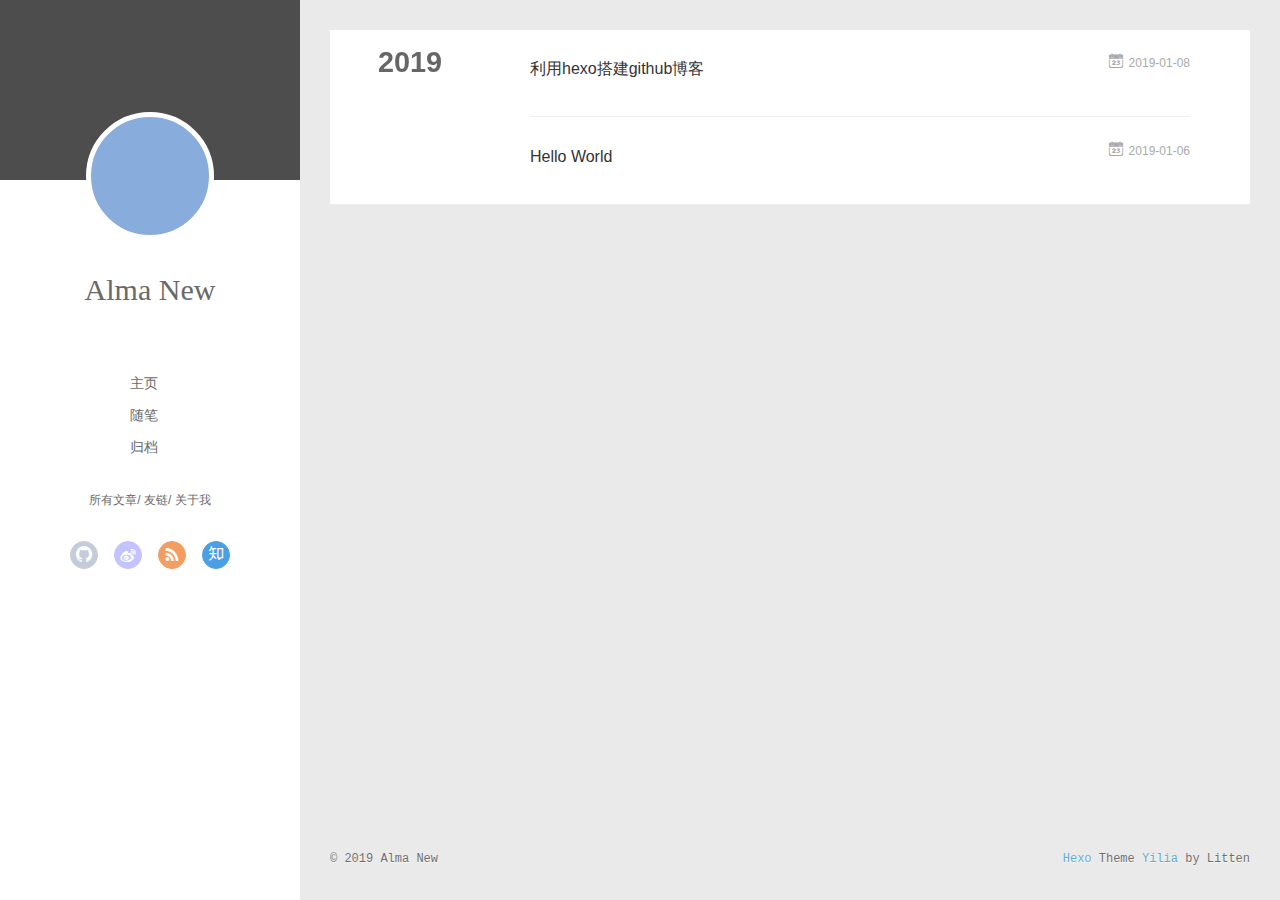
==== archives/index.html @ c6dcb694 "Site updated: 2019-01-09 20:15:47" ====
<!DOCTYPE html>
<html>
<head><meta name="generator" content="Hexo 3.8.0">
  <meta charset="utf-8">
  
  <meta name="renderer" content="webkit">
  <meta http-equiv="X-UA-Compatible" content="IE=edge">
  <link rel="dns-prefetch" href="http://yoursite.com">
  <title>Archives | alma����</title>
  <meta name="viewport" content="width=device-width, initial-scale=1, maximum-scale=1">
  <meta property="og:type" content="website">
<meta property="og:title" content="alma����">
<meta property="og:url" content="http://yoursite.com/archives/index.html">
<meta property="og:site_name" content="alma����">
<meta property="og:locale" content="default">
<meta name="twitter:card" content="summary">
<meta name="twitter:title" content="alma����">
  
    <link rel="alternative" href="/atom.xml" title="alma����" type="application/atom+xml">
  
  
    <link rel="icon" href="/favicon.png">
  
  <link rel="stylesheet" type="text/css" href="/./main.0cf68a.css">
  <style type="text/css">
  
    #container.show {
      background: linear-gradient(200deg,#a0cfe4,#e8c37e);
    }
  </style>
  

  

</head>
</html>
<body>
  <div id="container" q-class="show:isCtnShow">
    <canvas id="anm-canvas" class="anm-canvas"></canvas>
    <div class="left-col" q-class="show:isShow">
      
<div class="overlay" style="background: #4d4d4d"></div>
<div class="intrude-less">
	<header id="header" class="inner">
		<a href="/" class="profilepic">
			<img src="" class="js-avatar">
		</a>
		<hgroup>
		  <h1 class="header-author"><a href="/">Alma New</a></h1>
		</hgroup>
		

		<nav class="header-menu">
			<ul>
			
				<li><a href="/">主页</a></li>
	        
				<li><a href="/tags/随笔/">随笔</a></li>
	        
				<li><a href="/archives/index.html">归档</a></li>
	        
			</ul>
		</nav>
		<nav class="header-smart-menu">
    		
    			
    			<a q-on="click: openSlider(e, 'innerArchive')" href="javascript:void(0)">所有文章</a>
    			
            
    			
    			<a q-on="click: openSlider(e, 'friends')" href="javascript:void(0)">友链</a>
    			
            
    			
    			<a q-on="click: openSlider(e, 'aboutme')" href="javascript:void(0)">关于我</a>
    			
            
		</nav>
		<nav class="header-nav">
			<div class="social">
				
					<a class="github" target="_blank" href="#" title="github"><i class="icon-github"></i></a>
		        
					<a class="weibo" target="_blank" href="#" title="weibo"><i class="icon-weibo"></i></a>
		        
					<a class="rss" target="_blank" href="#" title="rss"><i class="icon-rss"></i></a>
		        
					<a class="zhihu" target="_blank" href="#" title="zhihu"><i class="icon-zhihu"></i></a>
		        
			</div>
		</nav>
	</header>		
</div>

    </div>
    <div class="mid-col" q-class="show:isShow,hide:isShow|isFalse">
      
<nav id="mobile-nav">
  	<div class="overlay js-overlay" style="background: #4d4d4d"></div>
	<div class="btnctn js-mobile-btnctn">
  		<div class="slider-trigger list" q-on="click: openSlider(e)"><i class="icon icon-sort"></i></div>
	</div>
	<div class="intrude-less">
		<header id="header" class="inner">
			<div class="profilepic">
				<img src="" class="js-avatar">
			</div>
			<hgroup>
			  <h1 class="header-author js-header-author">Alma New</h1>
			</hgroup>
			
			
			
				
			
				
			
				
			
			
			
			<nav class="header-nav">
				<div class="social">
					
						<a class="github" target="_blank" href="#" title="github"><i class="icon-github"></i></a>
			        
						<a class="weibo" target="_blank" href="#" title="weibo"><i class="icon-weibo"></i></a>
			        
						<a class="rss" target="_blank" href="#" title="rss"><i class="icon-rss"></i></a>
			        
						<a class="zhihu" target="_blank" href="#" title="zhihu"><i class="icon-zhihu"></i></a>
			        
				</div>
			</nav>

			<nav class="header-menu js-header-menu">
				<ul style="width: 70%">
				
				
					<li style="width: 33.333333333333336%"><a href="/">主页</a></li>
		        
					<li style="width: 33.333333333333336%"><a href="/tags/随笔/">随笔</a></li>
		        
					<li style="width: 33.333333333333336%"><a href="/archives/index.html">归档</a></li>
		        
				</ul>
			</nav>
		</header>				
	</div>
	<div class="mobile-mask" style="display:none" q-show="isShow"></div>
</nav>

      <div id="wrapper" class="body-wrap">
        <div class="menu-l">
          <div class="canvas-wrap">
            <canvas data-colors="#eaeaea" data-sectionHeight="100" data-contentId="js-content" id="myCanvas1" class="anm-canvas"></canvas>
          </div>
          <div id="js-content" class="content-ll">
            
  
  
    
    
      
      
      <section class="archives-wrap">
        <div class="archive-year-wrap">
          <a href="/archives/2019" class="archive-year">2019</a>
        </div>
        <div class="archives">
    
    <article class="archive-article archive-type-post">
  <div class="archive-article-inner">
    <header class="archive-article-header">
      	<div class="article-meta">
	      	<a href="/2019/01/08/利用hexo搭建github博客/" class="archive-article-date">
  	<time datetime="2019-01-08T13:13:15.825Z" itemprop="datePublished"><i class="icon-calendar icon"></i>2019-01-08</time>
</a>
        </div>
    	 
  
    <h1 itemprop="name">
      <a class="archive-article-title" href="/2019/01/08/利用hexo搭建github博客/">利用hexo搭建github博客</a>
    </h1>
  

        <div class="article-info info-on-right">
          
          

        </div>
        <div class="clearfix"></div>
    </header>
  </div>
</article>
  
    
    
    <article class="archive-article archive-type-post">
  <div class="archive-article-inner">
    <header class="archive-article-header">
      	<div class="article-meta">
	      	<a href="/2019/01/06/hello-world/" class="archive-article-date">
  	<time datetime="2019-01-05T18:03:07.087Z" itemprop="datePublished"><i class="icon-calendar icon"></i>2019-01-06</time>
</a>
        </div>
    	 
  
    <h1 itemprop="name">
      <a class="archive-article-title" href="/2019/01/06/hello-world/">Hello World</a>
    </h1>
  

        <div class="article-info info-on-right">
          
          

        </div>
        <div class="clearfix"></div>
    </header>
  </div>
</article>
  
  
    </div></section>
  

    


          </div>
        </div>
      </div>
      <footer id="footer">
  <div class="outer">
    <div id="footer-info">
    	<div class="footer-left">
    		&copy; 2019 Alma New
    	</div>
      	<div class="footer-right">
      		<a href="http://hexo.io/" target="_blank">Hexo</a>  Theme <a href="https://github.com/litten/hexo-theme-yilia" target="_blank">Yilia</a> by Litten
      	</div>
    </div>
  </div>
</footer>
    </div>
    <script>
	var yiliaConfig = {
		mathjax: false,
		isHome: false,
		isPost: false,
		isArchive: true,
		isTag: false,
		isCategory: false,
		open_in_new: false,
		toc_hide_index: true,
		root: "/",
		innerArchive: true,
		showTags: false
	}
</script>

<script>!function(t){function n(e){if(r[e])return r[e].exports;var i=r[e]={exports:{},id:e,loaded:!1};return t[e].call(i.exports,i,i.exports,n),i.loaded=!0,i.exports}var r={};n.m=t,n.c=r,n.p="./",n(0)}([function(t,n,r){r(195),t.exports=r(191)},function(t,n,r){var e=r(3),i=r(52),o=r(27),u=r(28),c=r(53),f="prototype",a=function(t,n,r){var s,l,h,v,p=t&a.F,d=t&a.G,y=t&a.S,g=t&a.P,b=t&a.B,m=d?e:y?e[n]||(e[n]={}):(e[n]||{})[f],x=d?i:i[n]||(i[n]={}),w=x[f]||(x[f]={});d&&(r=n);for(s in r)l=!p&&m&&void 0!==m[s],h=(l?m:r)[s],v=b&&l?c(h,e):g&&"function"==typeof h?c(Function.call,h):h,m&&u(m,s,h,t&a.U),x[s]!=h&&o(x,s,v),g&&w[s]!=h&&(w[s]=h)};e.core=i,a.F=1,a.G=2,a.S=4,a.P=8,a.B=16,a.W=32,a.U=64,a.R=128,t.exports=a},function(t,n,r){var e=r(6);t.exports=function(t){if(!e(t))throw TypeError(t+" is not an object!");return t}},function(t,n){var r=t.exports="undefined"!=typeof window&&window.Math==Math?window:"undefined"!=typeof self&&self.Math==Math?self:Function("return this")();"number"==typeof __g&&(__g=r)},function(t,n){t.exports=function(t){try{return!!t()}catch(t){return!0}}},function(t,n){var r=t.exports="undefined"!=typeof window&&window.Math==Math?window:"undefined"!=typeof self&&self.Math==Math?self:Function("return this")();"number"==typeof __g&&(__g=r)},function(t,n){t.exports=function(t){return"object"==typeof t?null!==t:"function"==typeof t}},function(t,n,r){var e=r(126)("wks"),i=r(76),o=r(3).Symbol,u="function"==typeof o;(t.exports=function(t){return e[t]||(e[t]=u&&o[t]||(u?o:i)("Symbol."+t))}).store=e},function(t,n){var r={}.hasOwnProperty;t.exports=function(t,n){return r.call(t,n)}},function(t,n,r){var e=r(94),i=r(33);t.exports=function(t){return e(i(t))}},function(t,n,r){t.exports=!r(4)(function(){return 7!=Object.defineProperty({},"a",{get:function(){return 7}}).a})},function(t,n,r){var e=r(2),i=r(167),o=r(50),u=Object.defineProperty;n.f=r(10)?Object.defineProperty:function(t,n,r){if(e(t),n=o(n,!0),e(r),i)try{return u(t,n,r)}catch(t){}if("get"in r||"set"in r)throw TypeError("Accessors not supported!");return"value"in r&&(t[n]=r.value),t}},function(t,n,r){t.exports=!r(18)(function(){return 7!=Object.defineProperty({},"a",{get:function(){return 7}}).a})},function(t,n,r){var e=r(14),i=r(22);t.exports=r(12)?function(t,n,r){return e.f(t,n,i(1,r))}:function(t,n,r){return t[n]=r,t}},function(t,n,r){var e=r(20),i=r(58),o=r(42),u=Object.defineProperty;n.f=r(12)?Object.defineProperty:function(t,n,r){if(e(t),n=o(n,!0),e(r),i)try{return u(t,n,r)}catch(t){}if("get"in r||"set"in r)throw TypeError("Accessors not supported!");return"value"in r&&(t[n]=r.value),t}},function(t,n,r){var e=r(40)("wks"),i=r(23),o=r(5).Symbol,u="function"==typeof o;(t.exports=function(t){return e[t]||(e[t]=u&&o[t]||(u?o:i)("Symbol."+t))}).store=e},function(t,n,r){var e=r(67),i=Math.min;t.exports=function(t){return t>0?i(e(t),9007199254740991):0}},function(t,n,r){var e=r(46);t.exports=function(t){return Object(e(t))}},function(t,n){t.exports=function(t){try{return!!t()}catch(t){return!0}}},function(t,n,r){var e=r(63),i=r(34);t.exports=Object.keys||function(t){return e(t,i)}},function(t,n,r){var e=r(21);t.exports=function(t){if(!e(t))throw TypeError(t+" is not an object!");return t}},function(t,n){t.exports=function(t){return"object"==typeof t?null!==t:"function"==typeof t}},function(t,n){t.exports=function(t,n){return{enumerable:!(1&t),configurable:!(2&t),writable:!(4&t),value:n}}},function(t,n){var r=0,e=Math.random();t.exports=function(t){return"Symbol(".concat(void 0===t?"":t,")_",(++r+e).toString(36))}},function(t,n){var r={}.hasOwnProperty;t.exports=function(t,n){return r.call(t,n)}},function(t,n){var r=t.exports={version:"2.4.0"};"number"==typeof __e&&(__e=r)},function(t,n){t.exports=function(t){if("function"!=typeof t)throw TypeError(t+" is not a function!");return t}},function(t,n,r){var e=r(11),i=r(66);t.exports=r(10)?function(t,n,r){return e.f(t,n,i(1,r))}:function(t,n,r){return t[n]=r,t}},function(t,n,r){var e=r(3),i=r(27),o=r(24),u=r(76)("src"),c="toString",f=Function[c],a=(""+f).split(c);r(52).inspectSource=function(t){return f.call(t)},(t.exports=function(t,n,r,c){var f="function"==typeof r;f&&(o(r,"name")||i(r,"name",n)),t[n]!==r&&(f&&(o(r,u)||i(r,u,t[n]?""+t[n]:a.join(String(n)))),t===e?t[n]=r:c?t[n]?t[n]=r:i(t,n,r):(delete t[n],i(t,n,r)))})(Function.prototype,c,function(){return"function"==typeof this&&this[u]||f.call(this)})},function(t,n,r){var e=r(1),i=r(4),o=r(46),u=function(t,n,r,e){var i=String(o(t)),u="<"+n;return""!==r&&(u+=" "+r+'="'+String(e).replace(/"/g,"&quot;")+'"'),u+">"+i+"</"+n+">"};t.exports=function(t,n){var r={};r[t]=n(u),e(e.P+e.F*i(function(){var n=""[t]('"');return n!==n.toLowerCase()||n.split('"').length>3}),"String",r)}},function(t,n,r){var e=r(115),i=r(46);t.exports=function(t){return e(i(t))}},function(t,n,r){var e=r(116),i=r(66),o=r(30),u=r(50),c=r(24),f=r(167),a=Object.getOwnPropertyDescriptor;n.f=r(10)?a:function(t,n){if(t=o(t),n=u(n,!0),f)try{return a(t,n)}catch(t){}if(c(t,n))return i(!e.f.call(t,n),t[n])}},function(t,n,r){var e=r(24),i=r(17),o=r(145)("IE_PROTO"),u=Object.prototype;t.exports=Object.getPrototypeOf||function(t){return t=i(t),e(t,o)?t[o]:"function"==typeof t.constructor&&t instanceof t.constructor?t.constructor.prototype:t instanceof Object?u:null}},function(t,n){t.exports=function(t){if(void 0==t)throw TypeError("Can't call method on  "+t);return t}},function(t,n){t.exports="constructor,hasOwnProperty,isPrototypeOf,propertyIsEnumerable,toLocaleString,toString,valueOf".split(",")},function(t,n){t.exports={}},function(t,n){t.exports=!0},function(t,n){n.f={}.propertyIsEnumerable},function(t,n,r){var e=r(14).f,i=r(8),o=r(15)("toStringTag");t.exports=function(t,n,r){t&&!i(t=r?t:t.prototype,o)&&e(t,o,{configurable:!0,value:n})}},function(t,n,r){var e=r(40)("keys"),i=r(23);t.exports=function(t){return e[t]||(e[t]=i(t))}},function(t,n,r){var e=r(5),i="__core-js_shared__",o=e[i]||(e[i]={});t.exports=function(t){return o[t]||(o[t]={})}},function(t,n){var r=Math.ceil,e=Math.floor;t.exports=function(t){return isNaN(t=+t)?0:(t>0?e:r)(t)}},function(t,n,r){var e=r(21);t.exports=function(t,n){if(!e(t))return t;var r,i;if(n&&"function"==typeof(r=t.toString)&&!e(i=r.call(t)))return i;if("function"==typeof(r=t.valueOf)&&!e(i=r.call(t)))return i;if(!n&&"function"==typeof(r=t.toString)&&!e(i=r.call(t)))return i;throw TypeError("Can't convert object to primitive value")}},function(t,n,r){var e=r(5),i=r(25),o=r(36),u=r(44),c=r(14).f;t.exports=function(t){var n=i.Symbol||(i.Symbol=o?{}:e.Symbol||{});"_"==t.charAt(0)||t in n||c(n,t,{value:u.f(t)})}},function(t,n,r){n.f=r(15)},function(t,n){var r={}.toString;t.exports=function(t){return r.call(t).slice(8,-1)}},function(t,n){t.exports=function(t){if(void 0==t)throw TypeError("Can't call method on  "+t);return t}},function(t,n,r){var e=r(4);t.exports=function(t,n){return!!t&&e(function(){n?t.call(null,function(){},1):t.call(null)})}},function(t,n,r){var e=r(53),i=r(115),o=r(17),u=r(16),c=r(203);t.exports=function(t,n){var r=1==t,f=2==t,a=3==t,s=4==t,l=6==t,h=5==t||l,v=n||c;return function(n,c,p){for(var d,y,g=o(n),b=i(g),m=e(c,p,3),x=u(b.length),w=0,S=r?v(n,x):f?v(n,0):void 0;x>w;w++)if((h||w in b)&&(d=b[w],y=m(d,w,g),t))if(r)S[w]=y;else if(y)switch(t){case 3:return!0;case 5:return d;case 6:return w;case 2:S.push(d)}else if(s)return!1;return l?-1:a||s?s:S}}},function(t,n,r){var e=r(1),i=r(52),o=r(4);t.exports=function(t,n){var r=(i.Object||{})[t]||Object[t],u={};u[t]=n(r),e(e.S+e.F*o(function(){r(1)}),"Object",u)}},function(t,n,r){var e=r(6);t.exports=function(t,n){if(!e(t))return t;var r,i;if(n&&"function"==typeof(r=t.toString)&&!e(i=r.call(t)))return i;if("function"==typeof(r=t.valueOf)&&!e(i=r.call(t)))return i;if(!n&&"function"==typeof(r=t.toString)&&!e(i=r.call(t)))return i;throw TypeError("Can't convert object to primitive value")}},function(t,n,r){var e=r(5),i=r(25),o=r(91),u=r(13),c="prototype",f=function(t,n,r){var a,s,l,h=t&f.F,v=t&f.G,p=t&f.S,d=t&f.P,y=t&f.B,g=t&f.W,b=v?i:i[n]||(i[n]={}),m=b[c],x=v?e:p?e[n]:(e[n]||{})[c];v&&(r=n);for(a in r)(s=!h&&x&&void 0!==x[a])&&a in b||(l=s?x[a]:r[a],b[a]=v&&"function"!=typeof x[a]?r[a]:y&&s?o(l,e):g&&x[a]==l?function(t){var n=function(n,r,e){if(this instanceof t){switch(arguments.length){case 0:return new t;case 1:return new t(n);case 2:return new t(n,r)}return new t(n,r,e)}return t.apply(this,arguments)};return n[c]=t[c],n}(l):d&&"function"==typeof l?o(Function.call,l):l,d&&((b.virtual||(b.virtual={}))[a]=l,t&f.R&&m&&!m[a]&&u(m,a,l)))};f.F=1,f.G=2,f.S=4,f.P=8,f.B=16,f.W=32,f.U=64,f.R=128,t.exports=f},function(t,n){var r=t.exports={version:"2.4.0"};"number"==typeof __e&&(__e=r)},function(t,n,r){var e=r(26);t.exports=function(t,n,r){if(e(t),void 0===n)return t;switch(r){case 1:return function(r){return t.call(n,r)};case 2:return function(r,e){return t.call(n,r,e)};case 3:return function(r,e,i){return t.call(n,r,e,i)}}return function(){return t.apply(n,arguments)}}},function(t,n,r){var e=r(183),i=r(1),o=r(126)("metadata"),u=o.store||(o.store=new(r(186))),c=function(t,n,r){var i=u.get(t);if(!i){if(!r)return;u.set(t,i=new e)}var o=i.get(n);if(!o){if(!r)return;i.set(n,o=new e)}return o},f=function(t,n,r){var e=c(n,r,!1);return void 0!==e&&e.has(t)},a=function(t,n,r){var e=c(n,r,!1);return void 0===e?void 0:e.get(t)},s=function(t,n,r,e){c(r,e,!0).set(t,n)},l=function(t,n){var r=c(t,n,!1),e=[];return r&&r.forEach(function(t,n){e.push(n)}),e},h=function(t){return void 0===t||"symbol"==typeof t?t:String(t)},v=function(t){i(i.S,"Reflect",t)};t.exports={store:u,map:c,has:f,get:a,set:s,keys:l,key:h,exp:v}},function(t,n,r){"use strict";if(r(10)){var e=r(69),i=r(3),o=r(4),u=r(1),c=r(127),f=r(152),a=r(53),s=r(68),l=r(66),h=r(27),v=r(73),p=r(67),d=r(16),y=r(75),g=r(50),b=r(24),m=r(180),x=r(114),w=r(6),S=r(17),_=r(137),O=r(70),E=r(32),P=r(71).f,j=r(154),F=r(76),M=r(7),A=r(48),N=r(117),T=r(146),I=r(155),k=r(80),L=r(123),R=r(74),C=r(130),D=r(160),U=r(11),W=r(31),G=U.f,B=W.f,V=i.RangeError,z=i.TypeError,q=i.Uint8Array,K="ArrayBuffer",J="Shared"+K,Y="BYTES_PER_ELEMENT",H="prototype",$=Array[H],X=f.ArrayBuffer,Q=f.DataView,Z=A(0),tt=A(2),nt=A(3),rt=A(4),et=A(5),it=A(6),ot=N(!0),ut=N(!1),ct=I.values,ft=I.keys,at=I.entries,st=$.lastIndexOf,lt=$.reduce,ht=$.reduceRight,vt=$.join,pt=$.sort,dt=$.slice,yt=$.toString,gt=$.toLocaleString,bt=M("iterator"),mt=M("toStringTag"),xt=F("typed_constructor"),wt=F("def_constructor"),St=c.CONSTR,_t=c.TYPED,Ot=c.VIEW,Et="Wrong length!",Pt=A(1,function(t,n){return Tt(T(t,t[wt]),n)}),jt=o(function(){return 1===new q(new Uint16Array([1]).buffer)[0]}),Ft=!!q&&!!q[H].set&&o(function(){new q(1).set({})}),Mt=function(t,n){if(void 0===t)throw z(Et);var r=+t,e=d(t);if(n&&!m(r,e))throw V(Et);return e},At=function(t,n){var r=p(t);if(r<0||r%n)throw V("Wrong offset!");return r},Nt=function(t){if(w(t)&&_t in t)return t;throw z(t+" is not a typed array!")},Tt=function(t,n){if(!(w(t)&&xt in t))throw z("It is not a typed array constructor!");return new t(n)},It=function(t,n){return kt(T(t,t[wt]),n)},kt=function(t,n){for(var r=0,e=n.length,i=Tt(t,e);e>r;)i[r]=n[r++];return i},Lt=function(t,n,r){G(t,n,{get:function(){return this._d[r]}})},Rt=function(t){var n,r,e,i,o,u,c=S(t),f=arguments.length,s=f>1?arguments[1]:void 0,l=void 0!==s,h=j(c);if(void 0!=h&&!_(h)){for(u=h.call(c),e=[],n=0;!(o=u.next()).done;n++)e.push(o.value);c=e}for(l&&f>2&&(s=a(s,arguments[2],2)),n=0,r=d(c.length),i=Tt(this,r);r>n;n++)i[n]=l?s(c[n],n):c[n];return i},Ct=function(){for(var t=0,n=arguments.length,r=Tt(this,n);n>t;)r[t]=arguments[t++];return r},Dt=!!q&&o(function(){gt.call(new q(1))}),Ut=function(){return gt.apply(Dt?dt.call(Nt(this)):Nt(this),arguments)},Wt={copyWithin:function(t,n){return D.call(Nt(this),t,n,arguments.length>2?arguments[2]:void 0)},every:function(t){return rt(Nt(this),t,arguments.length>1?arguments[1]:void 0)},fill:function(t){return C.apply(Nt(this),arguments)},filter:function(t){return It(this,tt(Nt(this),t,arguments.length>1?arguments[1]:void 0))},find:function(t){return et(Nt(this),t,arguments.length>1?arguments[1]:void 0)},findIndex:function(t){return it(Nt(this),t,arguments.length>1?arguments[1]:void 0)},forEach:function(t){Z(Nt(this),t,arguments.length>1?arguments[1]:void 0)},indexOf:function(t){return ut(Nt(this),t,arguments.length>1?arguments[1]:void 0)},includes:function(t){return ot(Nt(this),t,arguments.length>1?arguments[1]:void 0)},join:function(t){return vt.apply(Nt(this),arguments)},lastIndexOf:function(t){return st.apply(Nt(this),arguments)},map:function(t){return Pt(Nt(this),t,arguments.length>1?arguments[1]:void 0)},reduce:function(t){return lt.apply(Nt(this),arguments)},reduceRight:function(t){return ht.apply(Nt(this),arguments)},reverse:function(){for(var t,n=this,r=Nt(n).length,e=Math.floor(r/2),i=0;i<e;)t=n[i],n[i++]=n[--r],n[r]=t;return n},some:function(t){return nt(Nt(this),t,arguments.length>1?arguments[1]:void 0)},sort:function(t){return pt.call(Nt(this),t)},subarray:function(t,n){var r=Nt(this),e=r.length,i=y(t,e);return new(T(r,r[wt]))(r.buffer,r.byteOffset+i*r.BYTES_PER_ELEMENT,d((void 0===n?e:y(n,e))-i))}},Gt=function(t,n){return It(this,dt.call(Nt(this),t,n))},Bt=function(t){Nt(this);var n=At(arguments[1],1),r=this.length,e=S(t),i=d(e.length),o=0;if(i+n>r)throw V(Et);for(;o<i;)this[n+o]=e[o++]},Vt={entries:function(){return at.call(Nt(this))},keys:function(){return ft.call(Nt(this))},values:function(){return ct.call(Nt(this))}},zt=function(t,n){return w(t)&&t[_t]&&"symbol"!=typeof n&&n in t&&String(+n)==String(n)},qt=function(t,n){return zt(t,n=g(n,!0))?l(2,t[n]):B(t,n)},Kt=function(t,n,r){return!(zt(t,n=g(n,!0))&&w(r)&&b(r,"value"))||b(r,"get")||b(r,"set")||r.configurable||b(r,"writable")&&!r.writable||b(r,"enumerable")&&!r.enumerable?G(t,n,r):(t[n]=r.value,t)};St||(W.f=qt,U.f=Kt),u(u.S+u.F*!St,"Object",{getOwnPropertyDescriptor:qt,defineProperty:Kt}),o(function(){yt.call({})})&&(yt=gt=function(){return vt.call(this)});var Jt=v({},Wt);v(Jt,Vt),h(Jt,bt,Vt.values),v(Jt,{slice:Gt,set:Bt,constructor:function(){},toString:yt,toLocaleString:Ut}),Lt(Jt,"buffer","b"),Lt(Jt,"byteOffset","o"),Lt(Jt,"byteLength","l"),Lt(Jt,"length","e"),G(Jt,mt,{get:function(){return this[_t]}}),t.exports=function(t,n,r,f){f=!!f;var a=t+(f?"Clamped":"")+"Array",l="Uint8Array"!=a,v="get"+t,p="set"+t,y=i[a],g=y||{},b=y&&E(y),m=!y||!c.ABV,S={},_=y&&y[H],j=function(t,r){var e=t._d;return e.v[v](r*n+e.o,jt)},F=function(t,r,e){var i=t._d;f&&(e=(e=Math.round(e))<0?0:e>255?255:255&e),i.v[p](r*n+i.o,e,jt)},M=function(t,n){G(t,n,{get:function(){return j(this,n)},set:function(t){return F(this,n,t)},enumerable:!0})};m?(y=r(function(t,r,e,i){s(t,y,a,"_d");var o,u,c,f,l=0,v=0;if(w(r)){if(!(r instanceof X||(f=x(r))==K||f==J))return _t in r?kt(y,r):Rt.call(y,r);o=r,v=At(e,n);var p=r.byteLength;if(void 0===i){if(p%n)throw V(Et);if((u=p-v)<0)throw V(Et)}else if((u=d(i)*n)+v>p)throw V(Et);c=u/n}else c=Mt(r,!0),u=c*n,o=new X(u);for(h(t,"_d",{b:o,o:v,l:u,e:c,v:new Q(o)});l<c;)M(t,l++)}),_=y[H]=O(Jt),h(_,"constructor",y)):L(function(t){new y(null),new y(t)},!0)||(y=r(function(t,r,e,i){s(t,y,a);var o;return w(r)?r instanceof X||(o=x(r))==K||o==J?void 0!==i?new g(r,At(e,n),i):void 0!==e?new g(r,At(e,n)):new g(r):_t in r?kt(y,r):Rt.call(y,r):new g(Mt(r,l))}),Z(b!==Function.prototype?P(g).concat(P(b)):P(g),function(t){t in y||h(y,t,g[t])}),y[H]=_,e||(_.constructor=y));var A=_[bt],N=!!A&&("values"==A.name||void 0==A.name),T=Vt.values;h(y,xt,!0),h(_,_t,a),h(_,Ot,!0),h(_,wt,y),(f?new y(1)[mt]==a:mt in _)||G(_,mt,{get:function(){return a}}),S[a]=y,u(u.G+u.W+u.F*(y!=g),S),u(u.S,a,{BYTES_PER_ELEMENT:n,from:Rt,of:Ct}),Y in _||h(_,Y,n),u(u.P,a,Wt),R(a),u(u.P+u.F*Ft,a,{set:Bt}),u(u.P+u.F*!N,a,Vt),u(u.P+u.F*(_.toString!=yt),a,{toString:yt}),u(u.P+u.F*o(function(){new y(1).slice()}),a,{slice:Gt}),u(u.P+u.F*(o(function(){return[1,2].toLocaleString()!=new y([1,2]).toLocaleString()})||!o(function(){_.toLocaleString.call([1,2])})),a,{toLocaleString:Ut}),k[a]=N?A:T,e||N||h(_,bt,T)}}else t.exports=function(){}},function(t,n){var r={}.toString;t.exports=function(t){return r.call(t).slice(8,-1)}},function(t,n,r){var e=r(21),i=r(5).document,o=e(i)&&e(i.createElement);t.exports=function(t){return o?i.createElement(t):{}}},function(t,n,r){t.exports=!r(12)&&!r(18)(function(){return 7!=Object.defineProperty(r(57)("div"),"a",{get:function(){return 7}}).a})},function(t,n,r){"use strict";var e=r(36),i=r(51),o=r(64),u=r(13),c=r(8),f=r(35),a=r(96),s=r(38),l=r(103),h=r(15)("iterator"),v=!([].keys&&"next"in[].keys()),p="keys",d="values",y=function(){return this};t.exports=function(t,n,r,g,b,m,x){a(r,n,g);var w,S,_,O=function(t){if(!v&&t in F)return F[t];switch(t){case p:case d:return function(){return new r(this,t)}}return function(){return new r(this,t)}},E=n+" Iterator",P=b==d,j=!1,F=t.prototype,M=F[h]||F["@@iterator"]||b&&F[b],A=M||O(b),N=b?P?O("entries"):A:void 0,T="Array"==n?F.entries||M:M;if(T&&(_=l(T.call(new t)))!==Object.prototype&&(s(_,E,!0),e||c(_,h)||u(_,h,y)),P&&M&&M.name!==d&&(j=!0,A=function(){return M.call(this)}),e&&!x||!v&&!j&&F[h]||u(F,h,A),f[n]=A,f[E]=y,b)if(w={values:P?A:O(d),keys:m?A:O(p),entries:N},x)for(S in w)S in F||o(F,S,w[S]);else i(i.P+i.F*(v||j),n,w);return w}},function(t,n,r){var e=r(20),i=r(100),o=r(34),u=r(39)("IE_PROTO"),c=function(){},f="prototype",a=function(){var t,n=r(57)("iframe"),e=o.length;for(n.style.display="none",r(93).appendChild(n),n.src="javascript:",t=n.contentWindow.document,t.open(),t.write("<script>document.F=Object<\/script>"),t.close(),a=t.F;e--;)delete a[f][o[e]];return a()};t.exports=Object.create||function(t,n){var r;return null!==t?(c[f]=e(t),r=new c,c[f]=null,r[u]=t):r=a(),void 0===n?r:i(r,n)}},function(t,n,r){var e=r(63),i=r(34).concat("length","prototype");n.f=Object.getOwnPropertyNames||function(t){return e(t,i)}},function(t,n){n.f=Object.getOwnPropertySymbols},function(t,n,r){var e=r(8),i=r(9),o=r(90)(!1),u=r(39)("IE_PROTO");t.exports=function(t,n){var r,c=i(t),f=0,a=[];for(r in c)r!=u&&e(c,r)&&a.push(r);for(;n.length>f;)e(c,r=n[f++])&&(~o(a,r)||a.push(r));return a}},function(t,n,r){t.exports=r(13)},function(t,n,r){var e=r(76)("meta"),i=r(6),o=r(24),u=r(11).f,c=0,f=Object.isExtensible||function(){return!0},a=!r(4)(function(){return f(Object.preventExtensions({}))}),s=function(t){u(t,e,{value:{i:"O"+ ++c,w:{}}})},l=function(t,n){if(!i(t))return"symbol"==typeof t?t:("string"==typeof t?"S":"P")+t;if(!o(t,e)){if(!f(t))return"F";if(!n)return"E";s(t)}return t[e].i},h=function(t,n){if(!o(t,e)){if(!f(t))return!0;if(!n)return!1;s(t)}return t[e].w},v=function(t){return a&&p.NEED&&f(t)&&!o(t,e)&&s(t),t},p=t.exports={KEY:e,NEED:!1,fastKey:l,getWeak:h,onFreeze:v}},function(t,n){t.exports=function(t,n){return{enumerable:!(1&t),configurable:!(2&t),writable:!(4&t),value:n}}},function(t,n){var r=Math.ceil,e=Math.floor;t.exports=function(t){return isNaN(t=+t)?0:(t>0?e:r)(t)}},function(t,n){t.exports=function(t,n,r,e){if(!(t instanceof n)||void 0!==e&&e in t)throw TypeError(r+": incorrect invocation!");return t}},function(t,n){t.exports=!1},function(t,n,r){var e=r(2),i=r(173),o=r(133),u=r(145)("IE_PROTO"),c=function(){},f="prototype",a=function(){var t,n=r(132)("iframe"),e=o.length;for(n.style.display="none",r(135).appendChild(n),n.src="javascript:",t=n.contentWindow.document,t.open(),t.write("<script>document.F=Object<\/script>"),t.close(),a=t.F;e--;)delete a[f][o[e]];return a()};t.exports=Object.create||function(t,n){var r;return null!==t?(c[f]=e(t),r=new c,c[f]=null,r[u]=t):r=a(),void 0===n?r:i(r,n)}},function(t,n,r){var e=r(175),i=r(133).concat("length","prototype");n.f=Object.getOwnPropertyNames||function(t){return e(t,i)}},function(t,n,r){var e=r(175),i=r(133);t.exports=Object.keys||function(t){return e(t,i)}},function(t,n,r){var e=r(28);t.exports=function(t,n,r){for(var i in n)e(t,i,n[i],r);return t}},function(t,n,r){"use strict";var e=r(3),i=r(11),o=r(10),u=r(7)("species");t.exports=function(t){var n=e[t];o&&n&&!n[u]&&i.f(n,u,{configurable:!0,get:function(){return this}})}},function(t,n,r){var e=r(67),i=Math.max,o=Math.min;t.exports=function(t,n){return t=e(t),t<0?i(t+n,0):o(t,n)}},function(t,n){var r=0,e=Math.random();t.exports=function(t){return"Symbol(".concat(void 0===t?"":t,")_",(++r+e).toString(36))}},function(t,n,r){var e=r(33);t.exports=function(t){return Object(e(t))}},function(t,n,r){var e=r(7)("unscopables"),i=Array.prototype;void 0==i[e]&&r(27)(i,e,{}),t.exports=function(t){i[e][t]=!0}},function(t,n,r){var e=r(53),i=r(169),o=r(137),u=r(2),c=r(16),f=r(154),a={},s={},n=t.exports=function(t,n,r,l,h){var v,p,d,y,g=h?function(){return t}:f(t),b=e(r,l,n?2:1),m=0;if("function"!=typeof g)throw TypeError(t+" is not iterable!");if(o(g)){for(v=c(t.length);v>m;m++)if((y=n?b(u(p=t[m])[0],p[1]):b(t[m]))===a||y===s)return y}else for(d=g.call(t);!(p=d.next()).done;)if((y=i(d,b,p.value,n))===a||y===s)return y};n.BREAK=a,n.RETURN=s},function(t,n){t.exports={}},function(t,n,r){var e=r(11).f,i=r(24),o=r(7)("toStringTag");t.exports=function(t,n,r){t&&!i(t=r?t:t.prototype,o)&&e(t,o,{configurable:!0,value:n})}},function(t,n,r){var e=r(1),i=r(46),o=r(4),u=r(150),c="["+u+"]",f="​",a=RegExp("^"+c+c+"*"),s=RegExp(c+c+"*$"),l=function(t,n,r){var i={},c=o(function(){return!!u[t]()||f[t]()!=f}),a=i[t]=c?n(h):u[t];r&&(i[r]=a),e(e.P+e.F*c,"String",i)},h=l.trim=function(t,n){return t=String(i(t)),1&n&&(t=t.replace(a,"")),2&n&&(t=t.replace(s,"")),t};t.exports=l},function(t,n,r){t.exports={default:r(86),__esModule:!0}},function(t,n,r){t.exports={default:r(87),__esModule:!0}},function(t,n,r){"use strict";function e(t){return t&&t.__esModule?t:{default:t}}n.__esModule=!0;var i=r(84),o=e(i),u=r(83),c=e(u),f="function"==typeof c.default&&"symbol"==typeof o.default?function(t){return typeof t}:function(t){return t&&"function"==typeof c.default&&t.constructor===c.default&&t!==c.default.prototype?"symbol":typeof t};n.default="function"==typeof c.default&&"symbol"===f(o.default)?function(t){return void 0===t?"undefined":f(t)}:function(t){return t&&"function"==typeof c.default&&t.constructor===c.default&&t!==c.default.prototype?"symbol":void 0===t?"undefined":f(t)}},function(t,n,r){r(110),r(108),r(111),r(112),t.exports=r(25).Symbol},function(t,n,r){r(109),r(113),t.exports=r(44).f("iterator")},function(t,n){t.exports=function(t){if("function"!=typeof t)throw TypeError(t+" is not a function!");return t}},function(t,n){t.exports=function(){}},function(t,n,r){var e=r(9),i=r(106),o=r(105);t.exports=function(t){return function(n,r,u){var c,f=e(n),a=i(f.length),s=o(u,a);if(t&&r!=r){for(;a>s;)if((c=f[s++])!=c)return!0}else for(;a>s;s++)if((t||s in f)&&f[s]===r)return t||s||0;return!t&&-1}}},function(t,n,r){var e=r(88);t.exports=function(t,n,r){if(e(t),void 0===n)return t;switch(r){case 1:return function(r){return t.call(n,r)};case 2:return function(r,e){return t.call(n,r,e)};case 3:return function(r,e,i){return t.call(n,r,e,i)}}return function(){return t.apply(n,arguments)}}},function(t,n,r){var e=r(19),i=r(62),o=r(37);t.exports=function(t){var n=e(t),r=i.f;if(r)for(var u,c=r(t),f=o.f,a=0;c.length>a;)f.call(t,u=c[a++])&&n.push(u);return n}},function(t,n,r){t.exports=r(5).document&&document.documentElement},function(t,n,r){var e=r(56);t.exports=Object("z").propertyIsEnumerable(0)?Object:function(t){return"String"==e(t)?t.split(""):Object(t)}},function(t,n,r){var e=r(56);t.exports=Array.isArray||function(t){return"Array"==e(t)}},function(t,n,r){"use strict";var e=r(60),i=r(22),o=r(38),u={};r(13)(u,r(15)("iterator"),function(){return this}),t.exports=function(t,n,r){t.prototype=e(u,{next:i(1,r)}),o(t,n+" Iterator")}},function(t,n){t.exports=function(t,n){return{value:n,done:!!t}}},function(t,n,r){var e=r(19),i=r(9);t.exports=function(t,n){for(var r,o=i(t),u=e(o),c=u.length,f=0;c>f;)if(o[r=u[f++]]===n)return r}},function(t,n,r){var e=r(23)("meta"),i=r(21),o=r(8),u=r(14).f,c=0,f=Object.isExtensible||function(){return!0},a=!r(18)(function(){return f(Object.preventExtensions({}))}),s=function(t){u(t,e,{value:{i:"O"+ ++c,w:{}}})},l=function(t,n){if(!i(t))return"symbol"==typeof t?t:("string"==typeof t?"S":"P")+t;if(!o(t,e)){if(!f(t))return"F";if(!n)return"E";s(t)}return t[e].i},h=function(t,n){if(!o(t,e)){if(!f(t))return!0;if(!n)return!1;s(t)}return t[e].w},v=function(t){return a&&p.NEED&&f(t)&&!o(t,e)&&s(t),t},p=t.exports={KEY:e,NEED:!1,fastKey:l,getWeak:h,onFreeze:v}},function(t,n,r){var e=r(14),i=r(20),o=r(19);t.exports=r(12)?Object.defineProperties:function(t,n){i(t);for(var r,u=o(n),c=u.length,f=0;c>f;)e.f(t,r=u[f++],n[r]);return t}},function(t,n,r){var e=r(37),i=r(22),o=r(9),u=r(42),c=r(8),f=r(58),a=Object.getOwnPropertyDescriptor;n.f=r(12)?a:function(t,n){if(t=o(t),n=u(n,!0),f)try{return a(t,n)}catch(t){}if(c(t,n))return i(!e.f.call(t,n),t[n])}},function(t,n,r){var e=r(9),i=r(61).f,o={}.toString,u="object"==typeof window&&window&&Object.getOwnPropertyNames?Object.getOwnPropertyNames(window):[],c=function(t){try{return i(t)}catch(t){return u.slice()}};t.exports.f=function(t){return u&&"[object Window]"==o.call(t)?c(t):i(e(t))}},function(t,n,r){var e=r(8),i=r(77),o=r(39)("IE_PROTO"),u=Object.prototype;t.exports=Object.getPrototypeOf||function(t){return t=i(t),e(t,o)?t[o]:"function"==typeof t.constructor&&t instanceof t.constructor?t.constructor.prototype:t instanceof Object?u:null}},function(t,n,r){var e=r(41),i=r(33);t.exports=function(t){return function(n,r){var o,u,c=String(i(n)),f=e(r),a=c.length;return f<0||f>=a?t?"":void 0:(o=c.charCodeAt(f),o<55296||o>56319||f+1===a||(u=c.charCodeAt(f+1))<56320||u>57343?t?c.charAt(f):o:t?c.slice(f,f+2):u-56320+(o-55296<<10)+65536)}}},function(t,n,r){var e=r(41),i=Math.max,o=Math.min;t.exports=function(t,n){return t=e(t),t<0?i(t+n,0):o(t,n)}},function(t,n,r){var e=r(41),i=Math.min;t.exports=function(t){return t>0?i(e(t),9007199254740991):0}},function(t,n,r){"use strict";var e=r(89),i=r(97),o=r(35),u=r(9);t.exports=r(59)(Array,"Array",function(t,n){this._t=u(t),this._i=0,this._k=n},function(){var t=this._t,n=this._k,r=this._i++;return!t||r>=t.length?(this._t=void 0,i(1)):"keys"==n?i(0,r):"values"==n?i(0,t[r]):i(0,[r,t[r]])},"values"),o.Arguments=o.Array,e("keys"),e("values"),e("entries")},function(t,n){},function(t,n,r){"use strict";var e=r(104)(!0);r(59)(String,"String",function(t){this._t=String(t),this._i=0},function(){var t,n=this._t,r=this._i;return r>=n.length?{value:void 0,done:!0}:(t=e(n,r),this._i+=t.length,{value:t,done:!1})})},function(t,n,r){"use strict";var e=r(5),i=r(8),o=r(12),u=r(51),c=r(64),f=r(99).KEY,a=r(18),s=r(40),l=r(38),h=r(23),v=r(15),p=r(44),d=r(43),y=r(98),g=r(92),b=r(95),m=r(20),x=r(9),w=r(42),S=r(22),_=r(60),O=r(102),E=r(101),P=r(14),j=r(19),F=E.f,M=P.f,A=O.f,N=e.Symbol,T=e.JSON,I=T&&T.stringify,k="prototype",L=v("_hidden"),R=v("toPrimitive"),C={}.propertyIsEnumerable,D=s("symbol-registry"),U=s("symbols"),W=s("op-symbols"),G=Object[k],B="function"==typeof N,V=e.QObject,z=!V||!V[k]||!V[k].findChild,q=o&&a(function(){return 7!=_(M({},"a",{get:function(){return M(this,"a",{value:7}).a}})).a})?function(t,n,r){var e=F(G,n);e&&delete G[n],M(t,n,r),e&&t!==G&&M(G,n,e)}:M,K=function(t){var n=U[t]=_(N[k]);return n._k=t,n},J=B&&"symbol"==typeof N.iterator?function(t){return"symbol"==typeof t}:function(t){return t instanceof N},Y=function(t,n,r){return t===G&&Y(W,n,r),m(t),n=w(n,!0),m(r),i(U,n)?(r.enumerable?(i(t,L)&&t[L][n]&&(t[L][n]=!1),r=_(r,{enumerable:S(0,!1)})):(i(t,L)||M(t,L,S(1,{})),t[L][n]=!0),q(t,n,r)):M(t,n,r)},H=function(t,n){m(t);for(var r,e=g(n=x(n)),i=0,o=e.length;o>i;)Y(t,r=e[i++],n[r]);return t},$=function(t,n){return void 0===n?_(t):H(_(t),n)},X=function(t){var n=C.call(this,t=w(t,!0));return!(this===G&&i(U,t)&&!i(W,t))&&(!(n||!i(this,t)||!i(U,t)||i(this,L)&&this[L][t])||n)},Q=function(t,n){if(t=x(t),n=w(n,!0),t!==G||!i(U,n)||i(W,n)){var r=F(t,n);return!r||!i(U,n)||i(t,L)&&t[L][n]||(r.enumerable=!0),r}},Z=function(t){for(var n,r=A(x(t)),e=[],o=0;r.length>o;)i(U,n=r[o++])||n==L||n==f||e.push(n);return e},tt=function(t){for(var n,r=t===G,e=A(r?W:x(t)),o=[],u=0;e.length>u;)!i(U,n=e[u++])||r&&!i(G,n)||o.push(U[n]);return o};B||(N=function(){if(this instanceof N)throw TypeError("Symbol is not a constructor!");var t=h(arguments.length>0?arguments[0]:void 0),n=function(r){this===G&&n.call(W,r),i(this,L)&&i(this[L],t)&&(this[L][t]=!1),q(this,t,S(1,r))};return o&&z&&q(G,t,{configurable:!0,set:n}),K(t)},c(N[k],"toString",function(){return this._k}),E.f=Q,P.f=Y,r(61).f=O.f=Z,r(37).f=X,r(62).f=tt,o&&!r(36)&&c(G,"propertyIsEnumerable",X,!0),p.f=function(t){return K(v(t))}),u(u.G+u.W+u.F*!B,{Symbol:N});for(var nt="hasInstance,isConcatSpreadable,iterator,match,replace,search,species,split,toPrimitive,toStringTag,unscopables".split(","),rt=0;nt.length>rt;)v(nt[rt++]);for(var nt=j(v.store),rt=0;nt.length>rt;)d(nt[rt++]);u(u.S+u.F*!B,"Symbol",{for:function(t){return i(D,t+="")?D[t]:D[t]=N(t)},keyFor:function(t){if(J(t))return y(D,t);throw TypeError(t+" is not a symbol!")},useSetter:function(){z=!0},useSimple:function(){z=!1}}),u(u.S+u.F*!B,"Object",{create:$,defineProperty:Y,defineProperties:H,getOwnPropertyDescriptor:Q,getOwnPropertyNames:Z,getOwnPropertySymbols:tt}),T&&u(u.S+u.F*(!B||a(function(){var t=N();return"[null]"!=I([t])||"{}"!=I({a:t})||"{}"!=I(Object(t))})),"JSON",{stringify:function(t){if(void 0!==t&&!J(t)){for(var n,r,e=[t],i=1;arguments.length>i;)e.push(arguments[i++]);return n=e[1],"function"==typeof n&&(r=n),!r&&b(n)||(n=function(t,n){if(r&&(n=r.call(this,t,n)),!J(n))return n}),e[1]=n,I.apply(T,e)}}}),N[k][R]||r(13)(N[k],R,N[k].valueOf),l(N,"Symbol"),l(Math,"Math",!0),l(e.JSON,"JSON",!0)},function(t,n,r){r(43)("asyncIterator")},function(t,n,r){r(43)("observable")},function(t,n,r){r(107);for(var e=r(5),i=r(13),o=r(35),u=r(15)("toStringTag"),c=["NodeList","DOMTokenList","MediaList","StyleSheetList","CSSRuleList"],f=0;f<5;f++){var a=c[f],s=e[a],l=s&&s.prototype;l&&!l[u]&&i(l,u,a),o[a]=o.Array}},function(t,n,r){var e=r(45),i=r(7)("toStringTag"),o="Arguments"==e(function(){return arguments}()),u=function(t,n){try{return t[n]}catch(t){}};t.exports=function(t){var n,r,c;return void 0===t?"Undefined":null===t?"Null":"string"==typeof(r=u(n=Object(t),i))?r:o?e(n):"Object"==(c=e(n))&&"function"==typeof n.callee?"Arguments":c}},function(t,n,r){var e=r(45);t.exports=Object("z").propertyIsEnumerable(0)?Object:function(t){return"String"==e(t)?t.split(""):Object(t)}},function(t,n){n.f={}.propertyIsEnumerable},function(t,n,r){var e=r(30),i=r(16),o=r(75);t.exports=function(t){return function(n,r,u){var c,f=e(n),a=i(f.length),s=o(u,a);if(t&&r!=r){for(;a>s;)if((c=f[s++])!=c)return!0}else for(;a>s;s++)if((t||s in f)&&f[s]===r)return t||s||0;return!t&&-1}}},function(t,n,r){"use strict";var e=r(3),i=r(1),o=r(28),u=r(73),c=r(65),f=r(79),a=r(68),s=r(6),l=r(4),h=r(123),v=r(81),p=r(136);t.exports=function(t,n,r,d,y,g){var b=e[t],m=b,x=y?"set":"add",w=m&&m.prototype,S={},_=function(t){var n=w[t];o(w,t,"delete"==t?function(t){return!(g&&!s(t))&&n.call(this,0===t?0:t)}:"has"==t?function(t){return!(g&&!s(t))&&n.call(this,0===t?0:t)}:"get"==t?function(t){return g&&!s(t)?void 0:n.call(this,0===t?0:t)}:"add"==t?function(t){return n.call(this,0===t?0:t),this}:function(t,r){return n.call(this,0===t?0:t,r),this})};if("function"==typeof m&&(g||w.forEach&&!l(function(){(new m).entries().next()}))){var O=new m,E=O[x](g?{}:-0,1)!=O,P=l(function(){O.has(1)}),j=h(function(t){new m(t)}),F=!g&&l(function(){for(var t=new m,n=5;n--;)t[x](n,n);return!t.has(-0)});j||(m=n(function(n,r){a(n,m,t);var e=p(new b,n,m);return void 0!=r&&f(r,y,e[x],e),e}),m.prototype=w,w.constructor=m),(P||F)&&(_("delete"),_("has"),y&&_("get")),(F||E)&&_(x),g&&w.clear&&delete w.clear}else m=d.getConstructor(n,t,y,x),u(m.prototype,r),c.NEED=!0;return v(m,t),S[t]=m,i(i.G+i.W+i.F*(m!=b),S),g||d.setStrong(m,t,y),m}},function(t,n,r){"use strict";var e=r(27),i=r(28),o=r(4),u=r(46),c=r(7);t.exports=function(t,n,r){var f=c(t),a=r(u,f,""[t]),s=a[0],l=a[1];o(function(){var n={};return n[f]=function(){return 7},7!=""[t](n)})&&(i(String.prototype,t,s),e(RegExp.prototype,f,2==n?function(t,n){return l.call(t,this,n)}:function(t){return l.call(t,this)}))}
},function(t,n,r){"use strict";var e=r(2);t.exports=function(){var t=e(this),n="";return t.global&&(n+="g"),t.ignoreCase&&(n+="i"),t.multiline&&(n+="m"),t.unicode&&(n+="u"),t.sticky&&(n+="y"),n}},function(t,n){t.exports=function(t,n,r){var e=void 0===r;switch(n.length){case 0:return e?t():t.call(r);case 1:return e?t(n[0]):t.call(r,n[0]);case 2:return e?t(n[0],n[1]):t.call(r,n[0],n[1]);case 3:return e?t(n[0],n[1],n[2]):t.call(r,n[0],n[1],n[2]);case 4:return e?t(n[0],n[1],n[2],n[3]):t.call(r,n[0],n[1],n[2],n[3])}return t.apply(r,n)}},function(t,n,r){var e=r(6),i=r(45),o=r(7)("match");t.exports=function(t){var n;return e(t)&&(void 0!==(n=t[o])?!!n:"RegExp"==i(t))}},function(t,n,r){var e=r(7)("iterator"),i=!1;try{var o=[7][e]();o.return=function(){i=!0},Array.from(o,function(){throw 2})}catch(t){}t.exports=function(t,n){if(!n&&!i)return!1;var r=!1;try{var o=[7],u=o[e]();u.next=function(){return{done:r=!0}},o[e]=function(){return u},t(o)}catch(t){}return r}},function(t,n,r){t.exports=r(69)||!r(4)(function(){var t=Math.random();__defineSetter__.call(null,t,function(){}),delete r(3)[t]})},function(t,n){n.f=Object.getOwnPropertySymbols},function(t,n,r){var e=r(3),i="__core-js_shared__",o=e[i]||(e[i]={});t.exports=function(t){return o[t]||(o[t]={})}},function(t,n,r){for(var e,i=r(3),o=r(27),u=r(76),c=u("typed_array"),f=u("view"),a=!(!i.ArrayBuffer||!i.DataView),s=a,l=0,h="Int8Array,Uint8Array,Uint8ClampedArray,Int16Array,Uint16Array,Int32Array,Uint32Array,Float32Array,Float64Array".split(",");l<9;)(e=i[h[l++]])?(o(e.prototype,c,!0),o(e.prototype,f,!0)):s=!1;t.exports={ABV:a,CONSTR:s,TYPED:c,VIEW:f}},function(t,n){"use strict";var r={versions:function(){var t=window.navigator.userAgent;return{trident:t.indexOf("Trident")>-1,presto:t.indexOf("Presto")>-1,webKit:t.indexOf("AppleWebKit")>-1,gecko:t.indexOf("Gecko")>-1&&-1==t.indexOf("KHTML"),mobile:!!t.match(/AppleWebKit.*Mobile.*/),ios:!!t.match(/\(i[^;]+;( U;)? CPU.+Mac OS X/),android:t.indexOf("Android")>-1||t.indexOf("Linux")>-1,iPhone:t.indexOf("iPhone")>-1||t.indexOf("Mac")>-1,iPad:t.indexOf("iPad")>-1,webApp:-1==t.indexOf("Safari"),weixin:-1==t.indexOf("MicroMessenger")}}()};t.exports=r},function(t,n,r){"use strict";var e=r(85),i=function(t){return t&&t.__esModule?t:{default:t}}(e),o=function(){function t(t,n,e){return n||e?String.fromCharCode(n||e):r[t]||t}function n(t){return e[t]}var r={"&quot;":'"',"&lt;":"<","&gt;":">","&amp;":"&","&nbsp;":" "},e={};for(var u in r)e[r[u]]=u;return r["&apos;"]="'",e["'"]="&#39;",{encode:function(t){return t?(""+t).replace(/['<> "&]/g,n).replace(/\r?\n/g,"<br/>").replace(/\s/g,"&nbsp;"):""},decode:function(n){return n?(""+n).replace(/<br\s*\/?>/gi,"\n").replace(/&quot;|&lt;|&gt;|&amp;|&nbsp;|&apos;|&#(\d+);|&#(\d+)/g,t).replace(/\u00a0/g," "):""},encodeBase16:function(t){if(!t)return t;t+="";for(var n=[],r=0,e=t.length;e>r;r++)n.push(t.charCodeAt(r).toString(16).toUpperCase());return n.join("")},encodeBase16forJSON:function(t){if(!t)return t;t=t.replace(/[\u4E00-\u9FBF]/gi,function(t){return escape(t).replace("%u","\\u")});for(var n=[],r=0,e=t.length;e>r;r++)n.push(t.charCodeAt(r).toString(16).toUpperCase());return n.join("")},decodeBase16:function(t){if(!t)return t;t+="";for(var n=[],r=0,e=t.length;e>r;r+=2)n.push(String.fromCharCode("0x"+t.slice(r,r+2)));return n.join("")},encodeObject:function(t){if(t instanceof Array)for(var n=0,r=t.length;r>n;n++)t[n]=o.encodeObject(t[n]);else if("object"==(void 0===t?"undefined":(0,i.default)(t)))for(var e in t)t[e]=o.encodeObject(t[e]);else if("string"==typeof t)return o.encode(t);return t},loadScript:function(t){var n=document.createElement("script");document.getElementsByTagName("body")[0].appendChild(n),n.setAttribute("src",t)},addLoadEvent:function(t){var n=window.onload;"function"!=typeof window.onload?window.onload=t:window.onload=function(){n(),t()}}}}();t.exports=o},function(t,n,r){"use strict";var e=r(17),i=r(75),o=r(16);t.exports=function(t){for(var n=e(this),r=o(n.length),u=arguments.length,c=i(u>1?arguments[1]:void 0,r),f=u>2?arguments[2]:void 0,a=void 0===f?r:i(f,r);a>c;)n[c++]=t;return n}},function(t,n,r){"use strict";var e=r(11),i=r(66);t.exports=function(t,n,r){n in t?e.f(t,n,i(0,r)):t[n]=r}},function(t,n,r){var e=r(6),i=r(3).document,o=e(i)&&e(i.createElement);t.exports=function(t){return o?i.createElement(t):{}}},function(t,n){t.exports="constructor,hasOwnProperty,isPrototypeOf,propertyIsEnumerable,toLocaleString,toString,valueOf".split(",")},function(t,n,r){var e=r(7)("match");t.exports=function(t){var n=/./;try{"/./"[t](n)}catch(r){try{return n[e]=!1,!"/./"[t](n)}catch(t){}}return!0}},function(t,n,r){t.exports=r(3).document&&document.documentElement},function(t,n,r){var e=r(6),i=r(144).set;t.exports=function(t,n,r){var o,u=n.constructor;return u!==r&&"function"==typeof u&&(o=u.prototype)!==r.prototype&&e(o)&&i&&i(t,o),t}},function(t,n,r){var e=r(80),i=r(7)("iterator"),o=Array.prototype;t.exports=function(t){return void 0!==t&&(e.Array===t||o[i]===t)}},function(t,n,r){var e=r(45);t.exports=Array.isArray||function(t){return"Array"==e(t)}},function(t,n,r){"use strict";var e=r(70),i=r(66),o=r(81),u={};r(27)(u,r(7)("iterator"),function(){return this}),t.exports=function(t,n,r){t.prototype=e(u,{next:i(1,r)}),o(t,n+" Iterator")}},function(t,n,r){"use strict";var e=r(69),i=r(1),o=r(28),u=r(27),c=r(24),f=r(80),a=r(139),s=r(81),l=r(32),h=r(7)("iterator"),v=!([].keys&&"next"in[].keys()),p="keys",d="values",y=function(){return this};t.exports=function(t,n,r,g,b,m,x){a(r,n,g);var w,S,_,O=function(t){if(!v&&t in F)return F[t];switch(t){case p:case d:return function(){return new r(this,t)}}return function(){return new r(this,t)}},E=n+" Iterator",P=b==d,j=!1,F=t.prototype,M=F[h]||F["@@iterator"]||b&&F[b],A=M||O(b),N=b?P?O("entries"):A:void 0,T="Array"==n?F.entries||M:M;if(T&&(_=l(T.call(new t)))!==Object.prototype&&(s(_,E,!0),e||c(_,h)||u(_,h,y)),P&&M&&M.name!==d&&(j=!0,A=function(){return M.call(this)}),e&&!x||!v&&!j&&F[h]||u(F,h,A),f[n]=A,f[E]=y,b)if(w={values:P?A:O(d),keys:m?A:O(p),entries:N},x)for(S in w)S in F||o(F,S,w[S]);else i(i.P+i.F*(v||j),n,w);return w}},function(t,n){var r=Math.expm1;t.exports=!r||r(10)>22025.465794806718||r(10)<22025.465794806718||-2e-17!=r(-2e-17)?function(t){return 0==(t=+t)?t:t>-1e-6&&t<1e-6?t+t*t/2:Math.exp(t)-1}:r},function(t,n){t.exports=Math.sign||function(t){return 0==(t=+t)||t!=t?t:t<0?-1:1}},function(t,n,r){var e=r(3),i=r(151).set,o=e.MutationObserver||e.WebKitMutationObserver,u=e.process,c=e.Promise,f="process"==r(45)(u);t.exports=function(){var t,n,r,a=function(){var e,i;for(f&&(e=u.domain)&&e.exit();t;){i=t.fn,t=t.next;try{i()}catch(e){throw t?r():n=void 0,e}}n=void 0,e&&e.enter()};if(f)r=function(){u.nextTick(a)};else if(o){var s=!0,l=document.createTextNode("");new o(a).observe(l,{characterData:!0}),r=function(){l.data=s=!s}}else if(c&&c.resolve){var h=c.resolve();r=function(){h.then(a)}}else r=function(){i.call(e,a)};return function(e){var i={fn:e,next:void 0};n&&(n.next=i),t||(t=i,r()),n=i}}},function(t,n,r){var e=r(6),i=r(2),o=function(t,n){if(i(t),!e(n)&&null!==n)throw TypeError(n+": can't set as prototype!")};t.exports={set:Object.setPrototypeOf||("__proto__"in{}?function(t,n,e){try{e=r(53)(Function.call,r(31).f(Object.prototype,"__proto__").set,2),e(t,[]),n=!(t instanceof Array)}catch(t){n=!0}return function(t,r){return o(t,r),n?t.__proto__=r:e(t,r),t}}({},!1):void 0),check:o}},function(t,n,r){var e=r(126)("keys"),i=r(76);t.exports=function(t){return e[t]||(e[t]=i(t))}},function(t,n,r){var e=r(2),i=r(26),o=r(7)("species");t.exports=function(t,n){var r,u=e(t).constructor;return void 0===u||void 0==(r=e(u)[o])?n:i(r)}},function(t,n,r){var e=r(67),i=r(46);t.exports=function(t){return function(n,r){var o,u,c=String(i(n)),f=e(r),a=c.length;return f<0||f>=a?t?"":void 0:(o=c.charCodeAt(f),o<55296||o>56319||f+1===a||(u=c.charCodeAt(f+1))<56320||u>57343?t?c.charAt(f):o:t?c.slice(f,f+2):u-56320+(o-55296<<10)+65536)}}},function(t,n,r){var e=r(122),i=r(46);t.exports=function(t,n,r){if(e(n))throw TypeError("String#"+r+" doesn't accept regex!");return String(i(t))}},function(t,n,r){"use strict";var e=r(67),i=r(46);t.exports=function(t){var n=String(i(this)),r="",o=e(t);if(o<0||o==1/0)throw RangeError("Count can't be negative");for(;o>0;(o>>>=1)&&(n+=n))1&o&&(r+=n);return r}},function(t,n){t.exports="\t\n\v\f\r   ᠎             　\u2028\u2029\ufeff"},function(t,n,r){var e,i,o,u=r(53),c=r(121),f=r(135),a=r(132),s=r(3),l=s.process,h=s.setImmediate,v=s.clearImmediate,p=s.MessageChannel,d=0,y={},g="onreadystatechange",b=function(){var t=+this;if(y.hasOwnProperty(t)){var n=y[t];delete y[t],n()}},m=function(t){b.call(t.data)};h&&v||(h=function(t){for(var n=[],r=1;arguments.length>r;)n.push(arguments[r++]);return y[++d]=function(){c("function"==typeof t?t:Function(t),n)},e(d),d},v=function(t){delete y[t]},"process"==r(45)(l)?e=function(t){l.nextTick(u(b,t,1))}:p?(i=new p,o=i.port2,i.port1.onmessage=m,e=u(o.postMessage,o,1)):s.addEventListener&&"function"==typeof postMessage&&!s.importScripts?(e=function(t){s.postMessage(t+"","*")},s.addEventListener("message",m,!1)):e=g in a("script")?function(t){f.appendChild(a("script"))[g]=function(){f.removeChild(this),b.call(t)}}:function(t){setTimeout(u(b,t,1),0)}),t.exports={set:h,clear:v}},function(t,n,r){"use strict";var e=r(3),i=r(10),o=r(69),u=r(127),c=r(27),f=r(73),a=r(4),s=r(68),l=r(67),h=r(16),v=r(71).f,p=r(11).f,d=r(130),y=r(81),g="ArrayBuffer",b="DataView",m="prototype",x="Wrong length!",w="Wrong index!",S=e[g],_=e[b],O=e.Math,E=e.RangeError,P=e.Infinity,j=S,F=O.abs,M=O.pow,A=O.floor,N=O.log,T=O.LN2,I="buffer",k="byteLength",L="byteOffset",R=i?"_b":I,C=i?"_l":k,D=i?"_o":L,U=function(t,n,r){var e,i,o,u=Array(r),c=8*r-n-1,f=(1<<c)-1,a=f>>1,s=23===n?M(2,-24)-M(2,-77):0,l=0,h=t<0||0===t&&1/t<0?1:0;for(t=F(t),t!=t||t===P?(i=t!=t?1:0,e=f):(e=A(N(t)/T),t*(o=M(2,-e))<1&&(e--,o*=2),t+=e+a>=1?s/o:s*M(2,1-a),t*o>=2&&(e++,o/=2),e+a>=f?(i=0,e=f):e+a>=1?(i=(t*o-1)*M(2,n),e+=a):(i=t*M(2,a-1)*M(2,n),e=0));n>=8;u[l++]=255&i,i/=256,n-=8);for(e=e<<n|i,c+=n;c>0;u[l++]=255&e,e/=256,c-=8);return u[--l]|=128*h,u},W=function(t,n,r){var e,i=8*r-n-1,o=(1<<i)-1,u=o>>1,c=i-7,f=r-1,a=t[f--],s=127&a;for(a>>=7;c>0;s=256*s+t[f],f--,c-=8);for(e=s&(1<<-c)-1,s>>=-c,c+=n;c>0;e=256*e+t[f],f--,c-=8);if(0===s)s=1-u;else{if(s===o)return e?NaN:a?-P:P;e+=M(2,n),s-=u}return(a?-1:1)*e*M(2,s-n)},G=function(t){return t[3]<<24|t[2]<<16|t[1]<<8|t[0]},B=function(t){return[255&t]},V=function(t){return[255&t,t>>8&255]},z=function(t){return[255&t,t>>8&255,t>>16&255,t>>24&255]},q=function(t){return U(t,52,8)},K=function(t){return U(t,23,4)},J=function(t,n,r){p(t[m],n,{get:function(){return this[r]}})},Y=function(t,n,r,e){var i=+r,o=l(i);if(i!=o||o<0||o+n>t[C])throw E(w);var u=t[R]._b,c=o+t[D],f=u.slice(c,c+n);return e?f:f.reverse()},H=function(t,n,r,e,i,o){var u=+r,c=l(u);if(u!=c||c<0||c+n>t[C])throw E(w);for(var f=t[R]._b,a=c+t[D],s=e(+i),h=0;h<n;h++)f[a+h]=s[o?h:n-h-1]},$=function(t,n){s(t,S,g);var r=+n,e=h(r);if(r!=e)throw E(x);return e};if(u.ABV){if(!a(function(){new S})||!a(function(){new S(.5)})){S=function(t){return new j($(this,t))};for(var X,Q=S[m]=j[m],Z=v(j),tt=0;Z.length>tt;)(X=Z[tt++])in S||c(S,X,j[X]);o||(Q.constructor=S)}var nt=new _(new S(2)),rt=_[m].setInt8;nt.setInt8(0,2147483648),nt.setInt8(1,2147483649),!nt.getInt8(0)&&nt.getInt8(1)||f(_[m],{setInt8:function(t,n){rt.call(this,t,n<<24>>24)},setUint8:function(t,n){rt.call(this,t,n<<24>>24)}},!0)}else S=function(t){var n=$(this,t);this._b=d.call(Array(n),0),this[C]=n},_=function(t,n,r){s(this,_,b),s(t,S,b);var e=t[C],i=l(n);if(i<0||i>e)throw E("Wrong offset!");if(r=void 0===r?e-i:h(r),i+r>e)throw E(x);this[R]=t,this[D]=i,this[C]=r},i&&(J(S,k,"_l"),J(_,I,"_b"),J(_,k,"_l"),J(_,L,"_o")),f(_[m],{getInt8:function(t){return Y(this,1,t)[0]<<24>>24},getUint8:function(t){return Y(this,1,t)[0]},getInt16:function(t){var n=Y(this,2,t,arguments[1]);return(n[1]<<8|n[0])<<16>>16},getUint16:function(t){var n=Y(this,2,t,arguments[1]);return n[1]<<8|n[0]},getInt32:function(t){return G(Y(this,4,t,arguments[1]))},getUint32:function(t){return G(Y(this,4,t,arguments[1]))>>>0},getFloat32:function(t){return W(Y(this,4,t,arguments[1]),23,4)},getFloat64:function(t){return W(Y(this,8,t,arguments[1]),52,8)},setInt8:function(t,n){H(this,1,t,B,n)},setUint8:function(t,n){H(this,1,t,B,n)},setInt16:function(t,n){H(this,2,t,V,n,arguments[2])},setUint16:function(t,n){H(this,2,t,V,n,arguments[2])},setInt32:function(t,n){H(this,4,t,z,n,arguments[2])},setUint32:function(t,n){H(this,4,t,z,n,arguments[2])},setFloat32:function(t,n){H(this,4,t,K,n,arguments[2])},setFloat64:function(t,n){H(this,8,t,q,n,arguments[2])}});y(S,g),y(_,b),c(_[m],u.VIEW,!0),n[g]=S,n[b]=_},function(t,n,r){var e=r(3),i=r(52),o=r(69),u=r(182),c=r(11).f;t.exports=function(t){var n=i.Symbol||(i.Symbol=o?{}:e.Symbol||{});"_"==t.charAt(0)||t in n||c(n,t,{value:u.f(t)})}},function(t,n,r){var e=r(114),i=r(7)("iterator"),o=r(80);t.exports=r(52).getIteratorMethod=function(t){if(void 0!=t)return t[i]||t["@@iterator"]||o[e(t)]}},function(t,n,r){"use strict";var e=r(78),i=r(170),o=r(80),u=r(30);t.exports=r(140)(Array,"Array",function(t,n){this._t=u(t),this._i=0,this._k=n},function(){var t=this._t,n=this._k,r=this._i++;return!t||r>=t.length?(this._t=void 0,i(1)):"keys"==n?i(0,r):"values"==n?i(0,t[r]):i(0,[r,t[r]])},"values"),o.Arguments=o.Array,e("keys"),e("values"),e("entries")},function(t,n){function r(t,n){t.classList?t.classList.add(n):t.className+=" "+n}t.exports=r},function(t,n){function r(t,n){if(t.classList)t.classList.remove(n);else{var r=new RegExp("(^|\\b)"+n.split(" ").join("|")+"(\\b|$)","gi");t.className=t.className.replace(r," ")}}t.exports=r},function(t,n){function r(){throw new Error("setTimeout has not been defined")}function e(){throw new Error("clearTimeout has not been defined")}function i(t){if(s===setTimeout)return setTimeout(t,0);if((s===r||!s)&&setTimeout)return s=setTimeout,setTimeout(t,0);try{return s(t,0)}catch(n){try{return s.call(null,t,0)}catch(n){return s.call(this,t,0)}}}function o(t){if(l===clearTimeout)return clearTimeout(t);if((l===e||!l)&&clearTimeout)return l=clearTimeout,clearTimeout(t);try{return l(t)}catch(n){try{return l.call(null,t)}catch(n){return l.call(this,t)}}}function u(){d&&v&&(d=!1,v.length?p=v.concat(p):y=-1,p.length&&c())}function c(){if(!d){var t=i(u);d=!0;for(var n=p.length;n;){for(v=p,p=[];++y<n;)v&&v[y].run();y=-1,n=p.length}v=null,d=!1,o(t)}}function f(t,n){this.fun=t,this.array=n}function a(){}var s,l,h=t.exports={};!function(){try{s="function"==typeof setTimeout?setTimeout:r}catch(t){s=r}try{l="function"==typeof clearTimeout?clearTimeout:e}catch(t){l=e}}();var v,p=[],d=!1,y=-1;h.nextTick=function(t){var n=new Array(arguments.length-1);if(arguments.length>1)for(var r=1;r<arguments.length;r++)n[r-1]=arguments[r];p.push(new f(t,n)),1!==p.length||d||i(c)},f.prototype.run=function(){this.fun.apply(null,this.array)},h.title="browser",h.browser=!0,h.env={},h.argv=[],h.version="",h.versions={},h.on=a,h.addListener=a,h.once=a,h.off=a,h.removeListener=a,h.removeAllListeners=a,h.emit=a,h.prependListener=a,h.prependOnceListener=a,h.listeners=function(t){return[]},h.binding=function(t){throw new Error("process.binding is not supported")},h.cwd=function(){return"/"},h.chdir=function(t){throw new Error("process.chdir is not supported")},h.umask=function(){return 0}},function(t,n,r){var e=r(45);t.exports=function(t,n){if("number"!=typeof t&&"Number"!=e(t))throw TypeError(n);return+t}},function(t,n,r){"use strict";var e=r(17),i=r(75),o=r(16);t.exports=[].copyWithin||function(t,n){var r=e(this),u=o(r.length),c=i(t,u),f=i(n,u),a=arguments.length>2?arguments[2]:void 0,s=Math.min((void 0===a?u:i(a,u))-f,u-c),l=1;for(f<c&&c<f+s&&(l=-1,f+=s-1,c+=s-1);s-- >0;)f in r?r[c]=r[f]:delete r[c],c+=l,f+=l;return r}},function(t,n,r){var e=r(79);t.exports=function(t,n){var r=[];return e(t,!1,r.push,r,n),r}},function(t,n,r){var e=r(26),i=r(17),o=r(115),u=r(16);t.exports=function(t,n,r,c,f){e(n);var a=i(t),s=o(a),l=u(a.length),h=f?l-1:0,v=f?-1:1;if(r<2)for(;;){if(h in s){c=s[h],h+=v;break}if(h+=v,f?h<0:l<=h)throw TypeError("Reduce of empty array with no initial value")}for(;f?h>=0:l>h;h+=v)h in s&&(c=n(c,s[h],h,a));return c}},function(t,n,r){"use strict";var e=r(26),i=r(6),o=r(121),u=[].slice,c={},f=function(t,n,r){if(!(n in c)){for(var e=[],i=0;i<n;i++)e[i]="a["+i+"]";c[n]=Function("F,a","return new F("+e.join(",")+")")}return c[n](t,r)};t.exports=Function.bind||function(t){var n=e(this),r=u.call(arguments,1),c=function(){var e=r.concat(u.call(arguments));return this instanceof c?f(n,e.length,e):o(n,e,t)};return i(n.prototype)&&(c.prototype=n.prototype),c}},function(t,n,r){"use strict";var e=r(11).f,i=r(70),o=r(73),u=r(53),c=r(68),f=r(46),a=r(79),s=r(140),l=r(170),h=r(74),v=r(10),p=r(65).fastKey,d=v?"_s":"size",y=function(t,n){var r,e=p(n);if("F"!==e)return t._i[e];for(r=t._f;r;r=r.n)if(r.k==n)return r};t.exports={getConstructor:function(t,n,r,s){var l=t(function(t,e){c(t,l,n,"_i"),t._i=i(null),t._f=void 0,t._l=void 0,t[d]=0,void 0!=e&&a(e,r,t[s],t)});return o(l.prototype,{clear:function(){for(var t=this,n=t._i,r=t._f;r;r=r.n)r.r=!0,r.p&&(r.p=r.p.n=void 0),delete n[r.i];t._f=t._l=void 0,t[d]=0},delete:function(t){var n=this,r=y(n,t);if(r){var e=r.n,i=r.p;delete n._i[r.i],r.r=!0,i&&(i.n=e),e&&(e.p=i),n._f==r&&(n._f=e),n._l==r&&(n._l=i),n[d]--}return!!r},forEach:function(t){c(this,l,"forEach");for(var n,r=u(t,arguments.length>1?arguments[1]:void 0,3);n=n?n.n:this._f;)for(r(n.v,n.k,this);n&&n.r;)n=n.p},has:function(t){return!!y(this,t)}}),v&&e(l.prototype,"size",{get:function(){return f(this[d])}}),l},def:function(t,n,r){var e,i,o=y(t,n);return o?o.v=r:(t._l=o={i:i=p(n,!0),k:n,v:r,p:e=t._l,n:void 0,r:!1},t._f||(t._f=o),e&&(e.n=o),t[d]++,"F"!==i&&(t._i[i]=o)),t},getEntry:y,setStrong:function(t,n,r){s(t,n,function(t,n){this._t=t,this._k=n,this._l=void 0},function(){for(var t=this,n=t._k,r=t._l;r&&r.r;)r=r.p;return t._t&&(t._l=r=r?r.n:t._t._f)?"keys"==n?l(0,r.k):"values"==n?l(0,r.v):l(0,[r.k,r.v]):(t._t=void 0,l(1))},r?"entries":"values",!r,!0),h(n)}}},function(t,n,r){var e=r(114),i=r(161);t.exports=function(t){return function(){if(e(this)!=t)throw TypeError(t+"#toJSON isn't generic");return i(this)}}},function(t,n,r){"use strict";var e=r(73),i=r(65).getWeak,o=r(2),u=r(6),c=r(68),f=r(79),a=r(48),s=r(24),l=a(5),h=a(6),v=0,p=function(t){return t._l||(t._l=new d)},d=function(){this.a=[]},y=function(t,n){return l(t.a,function(t){return t[0]===n})};d.prototype={get:function(t){var n=y(this,t);if(n)return n[1]},has:function(t){return!!y(this,t)},set:function(t,n){var r=y(this,t);r?r[1]=n:this.a.push([t,n])},delete:function(t){var n=h(this.a,function(n){return n[0]===t});return~n&&this.a.splice(n,1),!!~n}},t.exports={getConstructor:function(t,n,r,o){var a=t(function(t,e){c(t,a,n,"_i"),t._i=v++,t._l=void 0,void 0!=e&&f(e,r,t[o],t)});return e(a.prototype,{delete:function(t){if(!u(t))return!1;var n=i(t);return!0===n?p(this).delete(t):n&&s(n,this._i)&&delete n[this._i]},has:function(t){if(!u(t))return!1;var n=i(t);return!0===n?p(this).has(t):n&&s(n,this._i)}}),a},def:function(t,n,r){var e=i(o(n),!0);return!0===e?p(t).set(n,r):e[t._i]=r,t},ufstore:p}},function(t,n,r){t.exports=!r(10)&&!r(4)(function(){return 7!=Object.defineProperty(r(132)("div"),"a",{get:function(){return 7}}).a})},function(t,n,r){var e=r(6),i=Math.floor;t.exports=function(t){return!e(t)&&isFinite(t)&&i(t)===t}},function(t,n,r){var e=r(2);t.exports=function(t,n,r,i){try{return i?n(e(r)[0],r[1]):n(r)}catch(n){var o=t.return;throw void 0!==o&&e(o.call(t)),n}}},function(t,n){t.exports=function(t,n){return{value:n,done:!!t}}},function(t,n){t.exports=Math.log1p||function(t){return(t=+t)>-1e-8&&t<1e-8?t-t*t/2:Math.log(1+t)}},function(t,n,r){"use strict";var e=r(72),i=r(125),o=r(116),u=r(17),c=r(115),f=Object.assign;t.exports=!f||r(4)(function(){var t={},n={},r=Symbol(),e="abcdefghijklmnopqrst";return t[r]=7,e.split("").forEach(function(t){n[t]=t}),7!=f({},t)[r]||Object.keys(f({},n)).join("")!=e})?function(t,n){for(var r=u(t),f=arguments.length,a=1,s=i.f,l=o.f;f>a;)for(var h,v=c(arguments[a++]),p=s?e(v).concat(s(v)):e(v),d=p.length,y=0;d>y;)l.call(v,h=p[y++])&&(r[h]=v[h]);return r}:f},function(t,n,r){var e=r(11),i=r(2),o=r(72);t.exports=r(10)?Object.defineProperties:function(t,n){i(t);for(var r,u=o(n),c=u.length,f=0;c>f;)e.f(t,r=u[f++],n[r]);return t}},function(t,n,r){var e=r(30),i=r(71).f,o={}.toString,u="object"==typeof window&&window&&Object.getOwnPropertyNames?Object.getOwnPropertyNames(window):[],c=function(t){try{return i(t)}catch(t){return u.slice()}};t.exports.f=function(t){return u&&"[object Window]"==o.call(t)?c(t):i(e(t))}},function(t,n,r){var e=r(24),i=r(30),o=r(117)(!1),u=r(145)("IE_PROTO");t.exports=function(t,n){var r,c=i(t),f=0,a=[];for(r in c)r!=u&&e(c,r)&&a.push(r);for(;n.length>f;)e(c,r=n[f++])&&(~o(a,r)||a.push(r));return a}},function(t,n,r){var e=r(72),i=r(30),o=r(116).f;t.exports=function(t){return function(n){for(var r,u=i(n),c=e(u),f=c.length,a=0,s=[];f>a;)o.call(u,r=c[a++])&&s.push(t?[r,u[r]]:u[r]);return s}}},function(t,n,r){var e=r(71),i=r(125),o=r(2),u=r(3).Reflect;t.exports=u&&u.ownKeys||function(t){var n=e.f(o(t)),r=i.f;return r?n.concat(r(t)):n}},function(t,n,r){var e=r(3).parseFloat,i=r(82).trim;t.exports=1/e(r(150)+"-0")!=-1/0?function(t){var n=i(String(t),3),r=e(n);return 0===r&&"-"==n.charAt(0)?-0:r}:e},function(t,n,r){var e=r(3).parseInt,i=r(82).trim,o=r(150),u=/^[\-+]?0[xX]/;t.exports=8!==e(o+"08")||22!==e(o+"0x16")?function(t,n){var r=i(String(t),3);return e(r,n>>>0||(u.test(r)?16:10))}:e},function(t,n){t.exports=Object.is||function(t,n){return t===n?0!==t||1/t==1/n:t!=t&&n!=n}},function(t,n,r){var e=r(16),i=r(149),o=r(46);t.exports=function(t,n,r,u){var c=String(o(t)),f=c.length,a=void 0===r?" ":String(r),s=e(n);if(s<=f||""==a)return c;var l=s-f,h=i.call(a,Math.ceil(l/a.length));return h.length>l&&(h=h.slice(0,l)),u?h+c:c+h}},function(t,n,r){n.f=r(7)},function(t,n,r){"use strict";var e=r(164);t.exports=r(118)("Map",function(t){return function(){return t(this,arguments.length>0?arguments[0]:void 0)}},{get:function(t){var n=e.getEntry(this,t);return n&&n.v},set:function(t,n){return e.def(this,0===t?0:t,n)}},e,!0)},function(t,n,r){r(10)&&"g"!=/./g.flags&&r(11).f(RegExp.prototype,"flags",{configurable:!0,get:r(120)})},function(t,n,r){"use strict";var e=r(164);t.exports=r(118)("Set",function(t){return function(){return t(this,arguments.length>0?arguments[0]:void 0)}},{add:function(t){return e.def(this,t=0===t?0:t,t)}},e)},function(t,n,r){"use strict";var e,i=r(48)(0),o=r(28),u=r(65),c=r(172),f=r(166),a=r(6),s=u.getWeak,l=Object.isExtensible,h=f.ufstore,v={},p=function(t){return function(){return t(this,arguments.length>0?arguments[0]:void 0)}},d={get:function(t){if(a(t)){var n=s(t);return!0===n?h(this).get(t):n?n[this._i]:void 0}},set:function(t,n){return f.def(this,t,n)}},y=t.exports=r(118)("WeakMap",p,d,f,!0,!0);7!=(new y).set((Object.freeze||Object)(v),7).get(v)&&(e=f.getConstructor(p),c(e.prototype,d),u.NEED=!0,i(["delete","has","get","set"],function(t){var n=y.prototype,r=n[t];o(n,t,function(n,i){if(a(n)&&!l(n)){this._f||(this._f=new e);var o=this._f[t](n,i);return"set"==t?this:o}return r.call(this,n,i)})}))},,,,function(t,n){"use strict";function r(){var t=document.querySelector("#page-nav");if(t&&!document.querySelector("#page-nav .extend.prev")&&(t.innerHTML='<a class="extend prev disabled" rel="prev">&laquo; Prev</a>'+t.innerHTML),t&&!document.querySelector("#page-nav .extend.next")&&(t.innerHTML=t.innerHTML+'<a class="extend next disabled" rel="next">Next &raquo;</a>'),yiliaConfig&&yiliaConfig.open_in_new){document.querySelectorAll(".article-entry a:not(.article-more-a)").forEach(function(t){var n=t.getAttribute("target");n&&""!==n||t.setAttribute("target","_blank")})}if(yiliaConfig&&yiliaConfig.toc_hide_index){document.querySelectorAll(".toc-number").forEach(function(t){t.style.display="none"})}var n=document.querySelector("#js-aboutme");n&&0!==n.length&&(n.innerHTML=n.innerText)}t.exports={init:r}},function(t,n,r){"use strict";function e(t){return t&&t.__esModule?t:{default:t}}function i(t,n){var r=/\/|index.html/g;return t.replace(r,"")===n.replace(r,"")}function o(){for(var t=document.querySelectorAll(".js-header-menu li a"),n=window.location.pathname,r=0,e=t.length;r<e;r++){var o=t[r];i(n,o.getAttribute("href"))&&(0,h.default)(o,"active")}}function u(t){for(var n=t.offsetLeft,r=t.offsetParent;null!==r;)n+=r.offsetLeft,r=r.offsetParent;return n}function c(t){for(var n=t.offsetTop,r=t.offsetParent;null!==r;)n+=r.offsetTop,r=r.offsetParent;return n}function f(t,n,r,e,i){var o=u(t),f=c(t)-n;if(f-r<=i){var a=t.$newDom;a||(a=t.cloneNode(!0),(0,d.default)(t,a),t.$newDom=a,a.style.position="fixed",a.style.top=(r||f)+"px",a.style.left=o+"px",a.style.zIndex=e||2,a.style.width="100%",a.style.color="#fff"),a.style.visibility="visible",t.style.visibility="hidden"}else{t.style.visibility="visible";var s=t.$newDom;s&&(s.style.visibility="hidden")}}function a(){var t=document.querySelector(".js-overlay"),n=document.querySelector(".js-header-menu");f(t,document.body.scrollTop,-63,2,0),f(n,document.body.scrollTop,1,3,0)}function s(){document.querySelector("#container").addEventListener("scroll",function(t){a()}),window.addEventListener("scroll",function(t){a()}),a()}var l=r(156),h=e(l),v=r(157),p=(e(v),r(382)),d=e(p),y=r(128),g=e(y),b=r(190),m=e(b),x=r(129);(function(){g.default.versions.mobile&&window.screen.width<800&&(o(),s())})(),(0,x.addLoadEvent)(function(){m.default.init()}),t.exports={}},,,,function(t,n,r){(function(t){"use strict";function n(t,n,r){t[n]||Object[e](t,n,{writable:!0,configurable:!0,value:r})}if(r(381),r(391),r(198),t._babelPolyfill)throw new Error("only one instance of babel-polyfill is allowed");t._babelPolyfill=!0;var e="defineProperty";n(String.prototype,"padLeft","".padStart),n(String.prototype,"padRight","".padEnd),"pop,reverse,shift,keys,values,entries,indexOf,every,some,forEach,map,filter,find,findIndex,includes,join,slice,concat,push,splice,unshift,sort,lastIndexOf,reduce,reduceRight,copyWithin,fill".split(",").forEach(function(t){[][t]&&n(Array,t,Function.call.bind([][t]))})}).call(n,function(){return this}())},,,function(t,n,r){r(210),t.exports=r(52).RegExp.escape},,,,function(t,n,r){var e=r(6),i=r(138),o=r(7)("species");t.exports=function(t){var n;return i(t)&&(n=t.constructor,"function"!=typeof n||n!==Array&&!i(n.prototype)||(n=void 0),e(n)&&null===(n=n[o])&&(n=void 0)),void 0===n?Array:n}},function(t,n,r){var e=r(202);t.exports=function(t,n){return new(e(t))(n)}},function(t,n,r){"use strict";var e=r(2),i=r(50),o="number";t.exports=function(t){if("string"!==t&&t!==o&&"default"!==t)throw TypeError("Incorrect hint");return i(e(this),t!=o)}},function(t,n,r){var e=r(72),i=r(125),o=r(116);t.exports=function(t){var n=e(t),r=i.f;if(r)for(var u,c=r(t),f=o.f,a=0;c.length>a;)f.call(t,u=c[a++])&&n.push(u);return n}},function(t,n,r){var e=r(72),i=r(30);t.exports=function(t,n){for(var r,o=i(t),u=e(o),c=u.length,f=0;c>f;)if(o[r=u[f++]]===n)return r}},function(t,n,r){"use strict";var e=r(208),i=r(121),o=r(26);t.exports=function(){for(var t=o(this),n=arguments.length,r=Array(n),u=0,c=e._,f=!1;n>u;)(r[u]=arguments[u++])===c&&(f=!0);return function(){var e,o=this,u=arguments.length,a=0,s=0;if(!f&&!u)return i(t,r,o);if(e=r.slice(),f)for(;n>a;a++)e[a]===c&&(e[a]=arguments[s++]);for(;u>s;)e.push(arguments[s++]);return i(t,e,o)}}},function(t,n,r){t.exports=r(3)},function(t,n){t.exports=function(t,n){var r=n===Object(n)?function(t){return n[t]}:n;return function(n){return String(n).replace(t,r)}}},function(t,n,r){var e=r(1),i=r(209)(/[\\^$*+?.()|[\]{}]/g,"\\$&");e(e.S,"RegExp",{escape:function(t){return i(t)}})},function(t,n,r){var e=r(1);e(e.P,"Array",{copyWithin:r(160)}),r(78)("copyWithin")},function(t,n,r){"use strict";var e=r(1),i=r(48)(4);e(e.P+e.F*!r(47)([].every,!0),"Array",{every:function(t){return i(this,t,arguments[1])}})},function(t,n,r){var e=r(1);e(e.P,"Array",{fill:r(130)}),r(78)("fill")},function(t,n,r){"use strict";var e=r(1),i=r(48)(2);e(e.P+e.F*!r(47)([].filter,!0),"Array",{filter:function(t){return i(this,t,arguments[1])}})},function(t,n,r){"use strict";var e=r(1),i=r(48)(6),o="findIndex",u=!0;o in[]&&Array(1)[o](function(){u=!1}),e(e.P+e.F*u,"Array",{findIndex:function(t){return i(this,t,arguments.length>1?arguments[1]:void 0)}}),r(78)(o)},function(t,n,r){"use strict";var e=r(1),i=r(48)(5),o="find",u=!0;o in[]&&Array(1)[o](function(){u=!1}),e(e.P+e.F*u,"Array",{find:function(t){return i(this,t,arguments.length>1?arguments[1]:void 0)}}),r(78)(o)},function(t,n,r){"use strict";var e=r(1),i=r(48)(0),o=r(47)([].forEach,!0);e(e.P+e.F*!o,"Array",{forEach:function(t){return i(this,t,arguments[1])}})},function(t,n,r){"use strict";var e=r(53),i=r(1),o=r(17),u=r(169),c=r(137),f=r(16),a=r(131),s=r(154);i(i.S+i.F*!r(123)(function(t){Array.from(t)}),"Array",{from:function(t){var n,r,i,l,h=o(t),v="function"==typeof this?this:Array,p=arguments.length,d=p>1?arguments[1]:void 0,y=void 0!==d,g=0,b=s(h);if(y&&(d=e(d,p>2?arguments[2]:void 0,2)),void 0==b||v==Array&&c(b))for(n=f(h.length),r=new v(n);n>g;g++)a(r,g,y?d(h[g],g):h[g]);else for(l=b.call(h),r=new v;!(i=l.next()).done;g++)a(r,g,y?u(l,d,[i.value,g],!0):i.value);return r.length=g,r}})},function(t,n,r){"use strict";var e=r(1),i=r(117)(!1),o=[].indexOf,u=!!o&&1/[1].indexOf(1,-0)<0;e(e.P+e.F*(u||!r(47)(o)),"Array",{indexOf:function(t){return u?o.apply(this,arguments)||0:i(this,t,arguments[1])}})},function(t,n,r){var e=r(1);e(e.S,"Array",{isArray:r(138)})},function(t,n,r){"use strict";var e=r(1),i=r(30),o=[].join;e(e.P+e.F*(r(115)!=Object||!r(47)(o)),"Array",{join:function(t){return o.call(i(this),void 0===t?",":t)}})},function(t,n,r){"use strict";var e=r(1),i=r(30),o=r(67),u=r(16),c=[].lastIndexOf,f=!!c&&1/[1].lastIndexOf(1,-0)<0;e(e.P+e.F*(f||!r(47)(c)),"Array",{lastIndexOf:function(t){if(f)return c.apply(this,arguments)||0;var n=i(this),r=u(n.length),e=r-1;for(arguments.length>1&&(e=Math.min(e,o(arguments[1]))),e<0&&(e=r+e);e>=0;e--)if(e in n&&n[e]===t)return e||0;return-1}})},function(t,n,r){"use strict";var e=r(1),i=r(48)(1);e(e.P+e.F*!r(47)([].map,!0),"Array",{map:function(t){return i(this,t,arguments[1])}})},function(t,n,r){"use strict";var e=r(1),i=r(131);e(e.S+e.F*r(4)(function(){function t(){}return!(Array.of.call(t)instanceof t)}),"Array",{of:function(){for(var t=0,n=arguments.length,r=new("function"==typeof this?this:Array)(n);n>t;)i(r,t,arguments[t++]);return r.length=n,r}})},function(t,n,r){"use strict";var e=r(1),i=r(162);e(e.P+e.F*!r(47)([].reduceRight,!0),"Array",{reduceRight:function(t){return i(this,t,arguments.length,arguments[1],!0)}})},function(t,n,r){"use strict";var e=r(1),i=r(162);e(e.P+e.F*!r(47)([].reduce,!0),"Array",{reduce:function(t){return i(this,t,arguments.length,arguments[1],!1)}})},function(t,n,r){"use strict";var e=r(1),i=r(135),o=r(45),u=r(75),c=r(16),f=[].slice;e(e.P+e.F*r(4)(function(){i&&f.call(i)}),"Array",{slice:function(t,n){var r=c(this.length),e=o(this);if(n=void 0===n?r:n,"Array"==e)return f.call(this,t,n);for(var i=u(t,r),a=u(n,r),s=c(a-i),l=Array(s),h=0;h<s;h++)l[h]="String"==e?this.charAt(i+h):this[i+h];return l}})},function(t,n,r){"use strict";var e=r(1),i=r(48)(3);e(e.P+e.F*!r(47)([].some,!0),"Array",{some:function(t){return i(this,t,arguments[1])}})},function(t,n,r){"use strict";var e=r(1),i=r(26),o=r(17),u=r(4),c=[].sort,f=[1,2,3];e(e.P+e.F*(u(function(){f.sort(void 0)})||!u(function(){f.sort(null)})||!r(47)(c)),"Array",{sort:function(t){return void 0===t?c.call(o(this)):c.call(o(this),i(t))}})},function(t,n,r){r(74)("Array")},function(t,n,r){var e=r(1);e(e.S,"Date",{now:function(){return(new Date).getTime()}})},function(t,n,r){"use strict";var e=r(1),i=r(4),o=Date.prototype.getTime,u=function(t){return t>9?t:"0"+t};e(e.P+e.F*(i(function(){return"0385-07-25T07:06:39.999Z"!=new Date(-5e13-1).toISOString()})||!i(function(){new Date(NaN).toISOString()})),"Date",{toISOString:function(){
if(!isFinite(o.call(this)))throw RangeError("Invalid time value");var t=this,n=t.getUTCFullYear(),r=t.getUTCMilliseconds(),e=n<0?"-":n>9999?"+":"";return e+("00000"+Math.abs(n)).slice(e?-6:-4)+"-"+u(t.getUTCMonth()+1)+"-"+u(t.getUTCDate())+"T"+u(t.getUTCHours())+":"+u(t.getUTCMinutes())+":"+u(t.getUTCSeconds())+"."+(r>99?r:"0"+u(r))+"Z"}})},function(t,n,r){"use strict";var e=r(1),i=r(17),o=r(50);e(e.P+e.F*r(4)(function(){return null!==new Date(NaN).toJSON()||1!==Date.prototype.toJSON.call({toISOString:function(){return 1}})}),"Date",{toJSON:function(t){var n=i(this),r=o(n);return"number"!=typeof r||isFinite(r)?n.toISOString():null}})},function(t,n,r){var e=r(7)("toPrimitive"),i=Date.prototype;e in i||r(27)(i,e,r(204))},function(t,n,r){var e=Date.prototype,i="Invalid Date",o="toString",u=e[o],c=e.getTime;new Date(NaN)+""!=i&&r(28)(e,o,function(){var t=c.call(this);return t===t?u.call(this):i})},function(t,n,r){var e=r(1);e(e.P,"Function",{bind:r(163)})},function(t,n,r){"use strict";var e=r(6),i=r(32),o=r(7)("hasInstance"),u=Function.prototype;o in u||r(11).f(u,o,{value:function(t){if("function"!=typeof this||!e(t))return!1;if(!e(this.prototype))return t instanceof this;for(;t=i(t);)if(this.prototype===t)return!0;return!1}})},function(t,n,r){var e=r(11).f,i=r(66),o=r(24),u=Function.prototype,c="name",f=Object.isExtensible||function(){return!0};c in u||r(10)&&e(u,c,{configurable:!0,get:function(){try{var t=this,n=(""+t).match(/^\s*function ([^ (]*)/)[1];return o(t,c)||!f(t)||e(t,c,i(5,n)),n}catch(t){return""}}})},function(t,n,r){var e=r(1),i=r(171),o=Math.sqrt,u=Math.acosh;e(e.S+e.F*!(u&&710==Math.floor(u(Number.MAX_VALUE))&&u(1/0)==1/0),"Math",{acosh:function(t){return(t=+t)<1?NaN:t>94906265.62425156?Math.log(t)+Math.LN2:i(t-1+o(t-1)*o(t+1))}})},function(t,n,r){function e(t){return isFinite(t=+t)&&0!=t?t<0?-e(-t):Math.log(t+Math.sqrt(t*t+1)):t}var i=r(1),o=Math.asinh;i(i.S+i.F*!(o&&1/o(0)>0),"Math",{asinh:e})},function(t,n,r){var e=r(1),i=Math.atanh;e(e.S+e.F*!(i&&1/i(-0)<0),"Math",{atanh:function(t){return 0==(t=+t)?t:Math.log((1+t)/(1-t))/2}})},function(t,n,r){var e=r(1),i=r(142);e(e.S,"Math",{cbrt:function(t){return i(t=+t)*Math.pow(Math.abs(t),1/3)}})},function(t,n,r){var e=r(1);e(e.S,"Math",{clz32:function(t){return(t>>>=0)?31-Math.floor(Math.log(t+.5)*Math.LOG2E):32}})},function(t,n,r){var e=r(1),i=Math.exp;e(e.S,"Math",{cosh:function(t){return(i(t=+t)+i(-t))/2}})},function(t,n,r){var e=r(1),i=r(141);e(e.S+e.F*(i!=Math.expm1),"Math",{expm1:i})},function(t,n,r){var e=r(1),i=r(142),o=Math.pow,u=o(2,-52),c=o(2,-23),f=o(2,127)*(2-c),a=o(2,-126),s=function(t){return t+1/u-1/u};e(e.S,"Math",{fround:function(t){var n,r,e=Math.abs(t),o=i(t);return e<a?o*s(e/a/c)*a*c:(n=(1+c/u)*e,r=n-(n-e),r>f||r!=r?o*(1/0):o*r)}})},function(t,n,r){var e=r(1),i=Math.abs;e(e.S,"Math",{hypot:function(t,n){for(var r,e,o=0,u=0,c=arguments.length,f=0;u<c;)r=i(arguments[u++]),f<r?(e=f/r,o=o*e*e+1,f=r):r>0?(e=r/f,o+=e*e):o+=r;return f===1/0?1/0:f*Math.sqrt(o)}})},function(t,n,r){var e=r(1),i=Math.imul;e(e.S+e.F*r(4)(function(){return-5!=i(4294967295,5)||2!=i.length}),"Math",{imul:function(t,n){var r=65535,e=+t,i=+n,o=r&e,u=r&i;return 0|o*u+((r&e>>>16)*u+o*(r&i>>>16)<<16>>>0)}})},function(t,n,r){var e=r(1);e(e.S,"Math",{log10:function(t){return Math.log(t)/Math.LN10}})},function(t,n,r){var e=r(1);e(e.S,"Math",{log1p:r(171)})},function(t,n,r){var e=r(1);e(e.S,"Math",{log2:function(t){return Math.log(t)/Math.LN2}})},function(t,n,r){var e=r(1);e(e.S,"Math",{sign:r(142)})},function(t,n,r){var e=r(1),i=r(141),o=Math.exp;e(e.S+e.F*r(4)(function(){return-2e-17!=!Math.sinh(-2e-17)}),"Math",{sinh:function(t){return Math.abs(t=+t)<1?(i(t)-i(-t))/2:(o(t-1)-o(-t-1))*(Math.E/2)}})},function(t,n,r){var e=r(1),i=r(141),o=Math.exp;e(e.S,"Math",{tanh:function(t){var n=i(t=+t),r=i(-t);return n==1/0?1:r==1/0?-1:(n-r)/(o(t)+o(-t))}})},function(t,n,r){var e=r(1);e(e.S,"Math",{trunc:function(t){return(t>0?Math.floor:Math.ceil)(t)}})},function(t,n,r){"use strict";var e=r(3),i=r(24),o=r(45),u=r(136),c=r(50),f=r(4),a=r(71).f,s=r(31).f,l=r(11).f,h=r(82).trim,v="Number",p=e[v],d=p,y=p.prototype,g=o(r(70)(y))==v,b="trim"in String.prototype,m=function(t){var n=c(t,!1);if("string"==typeof n&&n.length>2){n=b?n.trim():h(n,3);var r,e,i,o=n.charCodeAt(0);if(43===o||45===o){if(88===(r=n.charCodeAt(2))||120===r)return NaN}else if(48===o){switch(n.charCodeAt(1)){case 66:case 98:e=2,i=49;break;case 79:case 111:e=8,i=55;break;default:return+n}for(var u,f=n.slice(2),a=0,s=f.length;a<s;a++)if((u=f.charCodeAt(a))<48||u>i)return NaN;return parseInt(f,e)}}return+n};if(!p(" 0o1")||!p("0b1")||p("+0x1")){p=function(t){var n=arguments.length<1?0:t,r=this;return r instanceof p&&(g?f(function(){y.valueOf.call(r)}):o(r)!=v)?u(new d(m(n)),r,p):m(n)};for(var x,w=r(10)?a(d):"MAX_VALUE,MIN_VALUE,NaN,NEGATIVE_INFINITY,POSITIVE_INFINITY,EPSILON,isFinite,isInteger,isNaN,isSafeInteger,MAX_SAFE_INTEGER,MIN_SAFE_INTEGER,parseFloat,parseInt,isInteger".split(","),S=0;w.length>S;S++)i(d,x=w[S])&&!i(p,x)&&l(p,x,s(d,x));p.prototype=y,y.constructor=p,r(28)(e,v,p)}},function(t,n,r){var e=r(1);e(e.S,"Number",{EPSILON:Math.pow(2,-52)})},function(t,n,r){var e=r(1),i=r(3).isFinite;e(e.S,"Number",{isFinite:function(t){return"number"==typeof t&&i(t)}})},function(t,n,r){var e=r(1);e(e.S,"Number",{isInteger:r(168)})},function(t,n,r){var e=r(1);e(e.S,"Number",{isNaN:function(t){return t!=t}})},function(t,n,r){var e=r(1),i=r(168),o=Math.abs;e(e.S,"Number",{isSafeInteger:function(t){return i(t)&&o(t)<=9007199254740991}})},function(t,n,r){var e=r(1);e(e.S,"Number",{MAX_SAFE_INTEGER:9007199254740991})},function(t,n,r){var e=r(1);e(e.S,"Number",{MIN_SAFE_INTEGER:-9007199254740991})},function(t,n,r){var e=r(1),i=r(178);e(e.S+e.F*(Number.parseFloat!=i),"Number",{parseFloat:i})},function(t,n,r){var e=r(1),i=r(179);e(e.S+e.F*(Number.parseInt!=i),"Number",{parseInt:i})},function(t,n,r){"use strict";var e=r(1),i=r(67),o=r(159),u=r(149),c=1..toFixed,f=Math.floor,a=[0,0,0,0,0,0],s="Number.toFixed: incorrect invocation!",l="0",h=function(t,n){for(var r=-1,e=n;++r<6;)e+=t*a[r],a[r]=e%1e7,e=f(e/1e7)},v=function(t){for(var n=6,r=0;--n>=0;)r+=a[n],a[n]=f(r/t),r=r%t*1e7},p=function(){for(var t=6,n="";--t>=0;)if(""!==n||0===t||0!==a[t]){var r=String(a[t]);n=""===n?r:n+u.call(l,7-r.length)+r}return n},d=function(t,n,r){return 0===n?r:n%2==1?d(t,n-1,r*t):d(t*t,n/2,r)},y=function(t){for(var n=0,r=t;r>=4096;)n+=12,r/=4096;for(;r>=2;)n+=1,r/=2;return n};e(e.P+e.F*(!!c&&("0.000"!==8e-5.toFixed(3)||"1"!==.9.toFixed(0)||"1.25"!==1.255.toFixed(2)||"1000000000000000128"!==(0xde0b6b3a7640080).toFixed(0))||!r(4)(function(){c.call({})})),"Number",{toFixed:function(t){var n,r,e,c,f=o(this,s),a=i(t),g="",b=l;if(a<0||a>20)throw RangeError(s);if(f!=f)return"NaN";if(f<=-1e21||f>=1e21)return String(f);if(f<0&&(g="-",f=-f),f>1e-21)if(n=y(f*d(2,69,1))-69,r=n<0?f*d(2,-n,1):f/d(2,n,1),r*=4503599627370496,(n=52-n)>0){for(h(0,r),e=a;e>=7;)h(1e7,0),e-=7;for(h(d(10,e,1),0),e=n-1;e>=23;)v(1<<23),e-=23;v(1<<e),h(1,1),v(2),b=p()}else h(0,r),h(1<<-n,0),b=p()+u.call(l,a);return a>0?(c=b.length,b=g+(c<=a?"0."+u.call(l,a-c)+b:b.slice(0,c-a)+"."+b.slice(c-a))):b=g+b,b}})},function(t,n,r){"use strict";var e=r(1),i=r(4),o=r(159),u=1..toPrecision;e(e.P+e.F*(i(function(){return"1"!==u.call(1,void 0)})||!i(function(){u.call({})})),"Number",{toPrecision:function(t){var n=o(this,"Number#toPrecision: incorrect invocation!");return void 0===t?u.call(n):u.call(n,t)}})},function(t,n,r){var e=r(1);e(e.S+e.F,"Object",{assign:r(172)})},function(t,n,r){var e=r(1);e(e.S,"Object",{create:r(70)})},function(t,n,r){var e=r(1);e(e.S+e.F*!r(10),"Object",{defineProperties:r(173)})},function(t,n,r){var e=r(1);e(e.S+e.F*!r(10),"Object",{defineProperty:r(11).f})},function(t,n,r){var e=r(6),i=r(65).onFreeze;r(49)("freeze",function(t){return function(n){return t&&e(n)?t(i(n)):n}})},function(t,n,r){var e=r(30),i=r(31).f;r(49)("getOwnPropertyDescriptor",function(){return function(t,n){return i(e(t),n)}})},function(t,n,r){r(49)("getOwnPropertyNames",function(){return r(174).f})},function(t,n,r){var e=r(17),i=r(32);r(49)("getPrototypeOf",function(){return function(t){return i(e(t))}})},function(t,n,r){var e=r(6);r(49)("isExtensible",function(t){return function(n){return!!e(n)&&(!t||t(n))}})},function(t,n,r){var e=r(6);r(49)("isFrozen",function(t){return function(n){return!e(n)||!!t&&t(n)}})},function(t,n,r){var e=r(6);r(49)("isSealed",function(t){return function(n){return!e(n)||!!t&&t(n)}})},function(t,n,r){var e=r(1);e(e.S,"Object",{is:r(180)})},function(t,n,r){var e=r(17),i=r(72);r(49)("keys",function(){return function(t){return i(e(t))}})},function(t,n,r){var e=r(6),i=r(65).onFreeze;r(49)("preventExtensions",function(t){return function(n){return t&&e(n)?t(i(n)):n}})},function(t,n,r){var e=r(6),i=r(65).onFreeze;r(49)("seal",function(t){return function(n){return t&&e(n)?t(i(n)):n}})},function(t,n,r){var e=r(1);e(e.S,"Object",{setPrototypeOf:r(144).set})},function(t,n,r){"use strict";var e=r(114),i={};i[r(7)("toStringTag")]="z",i+""!="[object z]"&&r(28)(Object.prototype,"toString",function(){return"[object "+e(this)+"]"},!0)},function(t,n,r){var e=r(1),i=r(178);e(e.G+e.F*(parseFloat!=i),{parseFloat:i})},function(t,n,r){var e=r(1),i=r(179);e(e.G+e.F*(parseInt!=i),{parseInt:i})},function(t,n,r){"use strict";var e,i,o,u=r(69),c=r(3),f=r(53),a=r(114),s=r(1),l=r(6),h=r(26),v=r(68),p=r(79),d=r(146),y=r(151).set,g=r(143)(),b="Promise",m=c.TypeError,x=c.process,w=c[b],x=c.process,S="process"==a(x),_=function(){},O=!!function(){try{var t=w.resolve(1),n=(t.constructor={})[r(7)("species")]=function(t){t(_,_)};return(S||"function"==typeof PromiseRejectionEvent)&&t.then(_)instanceof n}catch(t){}}(),E=function(t,n){return t===n||t===w&&n===o},P=function(t){var n;return!(!l(t)||"function"!=typeof(n=t.then))&&n},j=function(t){return E(w,t)?new F(t):new i(t)},F=i=function(t){var n,r;this.promise=new t(function(t,e){if(void 0!==n||void 0!==r)throw m("Bad Promise constructor");n=t,r=e}),this.resolve=h(n),this.reject=h(r)},M=function(t){try{t()}catch(t){return{error:t}}},A=function(t,n){if(!t._n){t._n=!0;var r=t._c;g(function(){for(var e=t._v,i=1==t._s,o=0;r.length>o;)!function(n){var r,o,u=i?n.ok:n.fail,c=n.resolve,f=n.reject,a=n.domain;try{u?(i||(2==t._h&&I(t),t._h=1),!0===u?r=e:(a&&a.enter(),r=u(e),a&&a.exit()),r===n.promise?f(m("Promise-chain cycle")):(o=P(r))?o.call(r,c,f):c(r)):f(e)}catch(t){f(t)}}(r[o++]);t._c=[],t._n=!1,n&&!t._h&&N(t)})}},N=function(t){y.call(c,function(){var n,r,e,i=t._v;if(T(t)&&(n=M(function(){S?x.emit("unhandledRejection",i,t):(r=c.onunhandledrejection)?r({promise:t,reason:i}):(e=c.console)&&e.error&&e.error("Unhandled promise rejection",i)}),t._h=S||T(t)?2:1),t._a=void 0,n)throw n.error})},T=function(t){if(1==t._h)return!1;for(var n,r=t._a||t._c,e=0;r.length>e;)if(n=r[e++],n.fail||!T(n.promise))return!1;return!0},I=function(t){y.call(c,function(){var n;S?x.emit("rejectionHandled",t):(n=c.onrejectionhandled)&&n({promise:t,reason:t._v})})},k=function(t){var n=this;n._d||(n._d=!0,n=n._w||n,n._v=t,n._s=2,n._a||(n._a=n._c.slice()),A(n,!0))},L=function(t){var n,r=this;if(!r._d){r._d=!0,r=r._w||r;try{if(r===t)throw m("Promise can't be resolved itself");(n=P(t))?g(function(){var e={_w:r,_d:!1};try{n.call(t,f(L,e,1),f(k,e,1))}catch(t){k.call(e,t)}}):(r._v=t,r._s=1,A(r,!1))}catch(t){k.call({_w:r,_d:!1},t)}}};O||(w=function(t){v(this,w,b,"_h"),h(t),e.call(this);try{t(f(L,this,1),f(k,this,1))}catch(t){k.call(this,t)}},e=function(t){this._c=[],this._a=void 0,this._s=0,this._d=!1,this._v=void 0,this._h=0,this._n=!1},e.prototype=r(73)(w.prototype,{then:function(t,n){var r=j(d(this,w));return r.ok="function"!=typeof t||t,r.fail="function"==typeof n&&n,r.domain=S?x.domain:void 0,this._c.push(r),this._a&&this._a.push(r),this._s&&A(this,!1),r.promise},catch:function(t){return this.then(void 0,t)}}),F=function(){var t=new e;this.promise=t,this.resolve=f(L,t,1),this.reject=f(k,t,1)}),s(s.G+s.W+s.F*!O,{Promise:w}),r(81)(w,b),r(74)(b),o=r(52)[b],s(s.S+s.F*!O,b,{reject:function(t){var n=j(this);return(0,n.reject)(t),n.promise}}),s(s.S+s.F*(u||!O),b,{resolve:function(t){if(t instanceof w&&E(t.constructor,this))return t;var n=j(this);return(0,n.resolve)(t),n.promise}}),s(s.S+s.F*!(O&&r(123)(function(t){w.all(t).catch(_)})),b,{all:function(t){var n=this,r=j(n),e=r.resolve,i=r.reject,o=M(function(){var r=[],o=0,u=1;p(t,!1,function(t){var c=o++,f=!1;r.push(void 0),u++,n.resolve(t).then(function(t){f||(f=!0,r[c]=t,--u||e(r))},i)}),--u||e(r)});return o&&i(o.error),r.promise},race:function(t){var n=this,r=j(n),e=r.reject,i=M(function(){p(t,!1,function(t){n.resolve(t).then(r.resolve,e)})});return i&&e(i.error),r.promise}})},function(t,n,r){var e=r(1),i=r(26),o=r(2),u=(r(3).Reflect||{}).apply,c=Function.apply;e(e.S+e.F*!r(4)(function(){u(function(){})}),"Reflect",{apply:function(t,n,r){var e=i(t),f=o(r);return u?u(e,n,f):c.call(e,n,f)}})},function(t,n,r){var e=r(1),i=r(70),o=r(26),u=r(2),c=r(6),f=r(4),a=r(163),s=(r(3).Reflect||{}).construct,l=f(function(){function t(){}return!(s(function(){},[],t)instanceof t)}),h=!f(function(){s(function(){})});e(e.S+e.F*(l||h),"Reflect",{construct:function(t,n){o(t),u(n);var r=arguments.length<3?t:o(arguments[2]);if(h&&!l)return s(t,n,r);if(t==r){switch(n.length){case 0:return new t;case 1:return new t(n[0]);case 2:return new t(n[0],n[1]);case 3:return new t(n[0],n[1],n[2]);case 4:return new t(n[0],n[1],n[2],n[3])}var e=[null];return e.push.apply(e,n),new(a.apply(t,e))}var f=r.prototype,v=i(c(f)?f:Object.prototype),p=Function.apply.call(t,v,n);return c(p)?p:v}})},function(t,n,r){var e=r(11),i=r(1),o=r(2),u=r(50);i(i.S+i.F*r(4)(function(){Reflect.defineProperty(e.f({},1,{value:1}),1,{value:2})}),"Reflect",{defineProperty:function(t,n,r){o(t),n=u(n,!0),o(r);try{return e.f(t,n,r),!0}catch(t){return!1}}})},function(t,n,r){var e=r(1),i=r(31).f,o=r(2);e(e.S,"Reflect",{deleteProperty:function(t,n){var r=i(o(t),n);return!(r&&!r.configurable)&&delete t[n]}})},function(t,n,r){"use strict";var e=r(1),i=r(2),o=function(t){this._t=i(t),this._i=0;var n,r=this._k=[];for(n in t)r.push(n)};r(139)(o,"Object",function(){var t,n=this,r=n._k;do{if(n._i>=r.length)return{value:void 0,done:!0}}while(!((t=r[n._i++])in n._t));return{value:t,done:!1}}),e(e.S,"Reflect",{enumerate:function(t){return new o(t)}})},function(t,n,r){var e=r(31),i=r(1),o=r(2);i(i.S,"Reflect",{getOwnPropertyDescriptor:function(t,n){return e.f(o(t),n)}})},function(t,n,r){var e=r(1),i=r(32),o=r(2);e(e.S,"Reflect",{getPrototypeOf:function(t){return i(o(t))}})},function(t,n,r){function e(t,n){var r,c,s=arguments.length<3?t:arguments[2];return a(t)===s?t[n]:(r=i.f(t,n))?u(r,"value")?r.value:void 0!==r.get?r.get.call(s):void 0:f(c=o(t))?e(c,n,s):void 0}var i=r(31),o=r(32),u=r(24),c=r(1),f=r(6),a=r(2);c(c.S,"Reflect",{get:e})},function(t,n,r){var e=r(1);e(e.S,"Reflect",{has:function(t,n){return n in t}})},function(t,n,r){var e=r(1),i=r(2),o=Object.isExtensible;e(e.S,"Reflect",{isExtensible:function(t){return i(t),!o||o(t)}})},function(t,n,r){var e=r(1);e(e.S,"Reflect",{ownKeys:r(177)})},function(t,n,r){var e=r(1),i=r(2),o=Object.preventExtensions;e(e.S,"Reflect",{preventExtensions:function(t){i(t);try{return o&&o(t),!0}catch(t){return!1}}})},function(t,n,r){var e=r(1),i=r(144);i&&e(e.S,"Reflect",{setPrototypeOf:function(t,n){i.check(t,n);try{return i.set(t,n),!0}catch(t){return!1}}})},function(t,n,r){function e(t,n,r){var f,h,v=arguments.length<4?t:arguments[3],p=o.f(s(t),n);if(!p){if(l(h=u(t)))return e(h,n,r,v);p=a(0)}return c(p,"value")?!(!1===p.writable||!l(v)||(f=o.f(v,n)||a(0),f.value=r,i.f(v,n,f),0)):void 0!==p.set&&(p.set.call(v,r),!0)}var i=r(11),o=r(31),u=r(32),c=r(24),f=r(1),a=r(66),s=r(2),l=r(6);f(f.S,"Reflect",{set:e})},function(t,n,r){var e=r(3),i=r(136),o=r(11).f,u=r(71).f,c=r(122),f=r(120),a=e.RegExp,s=a,l=a.prototype,h=/a/g,v=/a/g,p=new a(h)!==h;if(r(10)&&(!p||r(4)(function(){return v[r(7)("match")]=!1,a(h)!=h||a(v)==v||"/a/i"!=a(h,"i")}))){a=function(t,n){var r=this instanceof a,e=c(t),o=void 0===n;return!r&&e&&t.constructor===a&&o?t:i(p?new s(e&&!o?t.source:t,n):s((e=t instanceof a)?t.source:t,e&&o?f.call(t):n),r?this:l,a)};for(var d=u(s),y=0;d.length>y;)!function(t){t in a||o(a,t,{configurable:!0,get:function(){return s[t]},set:function(n){s[t]=n}})}(d[y++]);l.constructor=a,a.prototype=l,r(28)(e,"RegExp",a)}r(74)("RegExp")},function(t,n,r){r(119)("match",1,function(t,n,r){return[function(r){"use strict";var e=t(this),i=void 0==r?void 0:r[n];return void 0!==i?i.call(r,e):new RegExp(r)[n](String(e))},r]})},function(t,n,r){r(119)("replace",2,function(t,n,r){return[function(e,i){"use strict";var o=t(this),u=void 0==e?void 0:e[n];return void 0!==u?u.call(e,o,i):r.call(String(o),e,i)},r]})},function(t,n,r){r(119)("search",1,function(t,n,r){return[function(r){"use strict";var e=t(this),i=void 0==r?void 0:r[n];return void 0!==i?i.call(r,e):new RegExp(r)[n](String(e))},r]})},function(t,n,r){r(119)("split",2,function(t,n,e){"use strict";var i=r(122),o=e,u=[].push,c="split",f="length",a="lastIndex";if("c"=="abbc"[c](/(b)*/)[1]||4!="test"[c](/(?:)/,-1)[f]||2!="ab"[c](/(?:ab)*/)[f]||4!="."[c](/(.?)(.?)/)[f]||"."[c](/()()/)[f]>1||""[c](/.?/)[f]){var s=void 0===/()??/.exec("")[1];e=function(t,n){var r=String(this);if(void 0===t&&0===n)return[];if(!i(t))return o.call(r,t,n);var e,c,l,h,v,p=[],d=(t.ignoreCase?"i":"")+(t.multiline?"m":"")+(t.unicode?"u":"")+(t.sticky?"y":""),y=0,g=void 0===n?4294967295:n>>>0,b=new RegExp(t.source,d+"g");for(s||(e=new RegExp("^"+b.source+"$(?!\\s)",d));(c=b.exec(r))&&!((l=c.index+c[0][f])>y&&(p.push(r.slice(y,c.index)),!s&&c[f]>1&&c[0].replace(e,function(){for(v=1;v<arguments[f]-2;v++)void 0===arguments[v]&&(c[v]=void 0)}),c[f]>1&&c.index<r[f]&&u.apply(p,c.slice(1)),h=c[0][f],y=l,p[f]>=g));)b[a]===c.index&&b[a]++;return y===r[f]?!h&&b.test("")||p.push(""):p.push(r.slice(y)),p[f]>g?p.slice(0,g):p}}else"0"[c](void 0,0)[f]&&(e=function(t,n){return void 0===t&&0===n?[]:o.call(this,t,n)});return[function(r,i){var o=t(this),u=void 0==r?void 0:r[n];return void 0!==u?u.call(r,o,i):e.call(String(o),r,i)},e]})},function(t,n,r){"use strict";r(184);var e=r(2),i=r(120),o=r(10),u="toString",c=/./[u],f=function(t){r(28)(RegExp.prototype,u,t,!0)};r(4)(function(){return"/a/b"!=c.call({source:"a",flags:"b"})})?f(function(){var t=e(this);return"/".concat(t.source,"/","flags"in t?t.flags:!o&&t instanceof RegExp?i.call(t):void 0)}):c.name!=u&&f(function(){return c.call(this)})},function(t,n,r){"use strict";r(29)("anchor",function(t){return function(n){return t(this,"a","name",n)}})},function(t,n,r){"use strict";r(29)("big",function(t){return function(){return t(this,"big","","")}})},function(t,n,r){"use strict";r(29)("blink",function(t){return function(){return t(this,"blink","","")}})},function(t,n,r){"use strict";r(29)("bold",function(t){return function(){return t(this,"b","","")}})},function(t,n,r){"use strict";var e=r(1),i=r(147)(!1);e(e.P,"String",{codePointAt:function(t){return i(this,t)}})},function(t,n,r){"use strict";var e=r(1),i=r(16),o=r(148),u="endsWith",c=""[u];e(e.P+e.F*r(134)(u),"String",{endsWith:function(t){var n=o(this,t,u),r=arguments.length>1?arguments[1]:void 0,e=i(n.length),f=void 0===r?e:Math.min(i(r),e),a=String(t);return c?c.call(n,a,f):n.slice(f-a.length,f)===a}})},function(t,n,r){"use strict";r(29)("fixed",function(t){return function(){return t(this,"tt","","")}})},function(t,n,r){"use strict";r(29)("fontcolor",function(t){return function(n){return t(this,"font","color",n)}})},function(t,n,r){"use strict";r(29)("fontsize",function(t){return function(n){return t(this,"font","size",n)}})},function(t,n,r){var e=r(1),i=r(75),o=String.fromCharCode,u=String.fromCodePoint;e(e.S+e.F*(!!u&&1!=u.length),"String",{fromCodePoint:function(t){for(var n,r=[],e=arguments.length,u=0;e>u;){if(n=+arguments[u++],i(n,1114111)!==n)throw RangeError(n+" is not a valid code point");r.push(n<65536?o(n):o(55296+((n-=65536)>>10),n%1024+56320))}return r.join("")}})},function(t,n,r){"use strict";var e=r(1),i=r(148),o="includes";e(e.P+e.F*r(134)(o),"String",{includes:function(t){return!!~i(this,t,o).indexOf(t,arguments.length>1?arguments[1]:void 0)}})},function(t,n,r){"use strict";r(29)("italics",function(t){return function(){return t(this,"i","","")}})},function(t,n,r){"use strict";var e=r(147)(!0);r(140)(String,"String",function(t){this._t=String(t),this._i=0},function(){var t,n=this._t,r=this._i;return r>=n.length?{value:void 0,done:!0}:(t=e(n,r),this._i+=t.length,{value:t,done:!1})})},function(t,n,r){"use strict";r(29)("link",function(t){return function(n){return t(this,"a","href",n)}})},function(t,n,r){var e=r(1),i=r(30),o=r(16);e(e.S,"String",{raw:function(t){for(var n=i(t.raw),r=o(n.length),e=arguments.length,u=[],c=0;r>c;)u.push(String(n[c++])),c<e&&u.push(String(arguments[c]));return u.join("")}})},function(t,n,r){var e=r(1);e(e.P,"String",{repeat:r(149)})},function(t,n,r){"use strict";r(29)("small",function(t){return function(){return t(this,"small","","")}})},function(t,n,r){"use strict";var e=r(1),i=r(16),o=r(148),u="startsWith",c=""[u];e(e.P+e.F*r(134)(u),"String",{startsWith:function(t){var n=o(this,t,u),r=i(Math.min(arguments.length>1?arguments[1]:void 0,n.length)),e=String(t);return c?c.call(n,e,r):n.slice(r,r+e.length)===e}})},function(t,n,r){"use strict";r(29)("strike",function(t){return function(){return t(this,"strike","","")}})},function(t,n,r){"use strict";r(29)("sub",function(t){return function(){return t(this,"sub","","")}})},function(t,n,r){"use strict";r(29)("sup",function(t){return function(){return t(this,"sup","","")}})},function(t,n,r){"use strict";r(82)("trim",function(t){return function(){return t(this,3)}})},function(t,n,r){"use strict";var e=r(3),i=r(24),o=r(10),u=r(1),c=r(28),f=r(65).KEY,a=r(4),s=r(126),l=r(81),h=r(76),v=r(7),p=r(182),d=r(153),y=r(206),g=r(205),b=r(138),m=r(2),x=r(30),w=r(50),S=r(66),_=r(70),O=r(174),E=r(31),P=r(11),j=r(72),F=E.f,M=P.f,A=O.f,N=e.Symbol,T=e.JSON,I=T&&T.stringify,k="prototype",L=v("_hidden"),R=v("toPrimitive"),C={}.propertyIsEnumerable,D=s("symbol-registry"),U=s("symbols"),W=s("op-symbols"),G=Object[k],B="function"==typeof N,V=e.QObject,z=!V||!V[k]||!V[k].findChild,q=o&&a(function(){return 7!=_(M({},"a",{get:function(){return M(this,"a",{value:7}).a}})).a})?function(t,n,r){var e=F(G,n);e&&delete G[n],M(t,n,r),e&&t!==G&&M(G,n,e)}:M,K=function(t){var n=U[t]=_(N[k]);return n._k=t,n},J=B&&"symbol"==typeof N.iterator?function(t){return"symbol"==typeof t}:function(t){return t instanceof N},Y=function(t,n,r){return t===G&&Y(W,n,r),m(t),n=w(n,!0),m(r),i(U,n)?(r.enumerable?(i(t,L)&&t[L][n]&&(t[L][n]=!1),r=_(r,{enumerable:S(0,!1)})):(i(t,L)||M(t,L,S(1,{})),t[L][n]=!0),q(t,n,r)):M(t,n,r)},H=function(t,n){m(t);for(var r,e=g(n=x(n)),i=0,o=e.length;o>i;)Y(t,r=e[i++],n[r]);return t},$=function(t,n){return void 0===n?_(t):H(_(t),n)},X=function(t){var n=C.call(this,t=w(t,!0));return!(this===G&&i(U,t)&&!i(W,t))&&(!(n||!i(this,t)||!i(U,t)||i(this,L)&&this[L][t])||n)},Q=function(t,n){if(t=x(t),n=w(n,!0),t!==G||!i(U,n)||i(W,n)){var r=F(t,n);return!r||!i(U,n)||i(t,L)&&t[L][n]||(r.enumerable=!0),r}},Z=function(t){for(var n,r=A(x(t)),e=[],o=0;r.length>o;)i(U,n=r[o++])||n==L||n==f||e.push(n);return e},tt=function(t){for(var n,r=t===G,e=A(r?W:x(t)),o=[],u=0;e.length>u;)!i(U,n=e[u++])||r&&!i(G,n)||o.push(U[n]);return o};B||(N=function(){if(this instanceof N)throw TypeError("Symbol is not a constructor!");var t=h(arguments.length>0?arguments[0]:void 0),n=function(r){this===G&&n.call(W,r),i(this,L)&&i(this[L],t)&&(this[L][t]=!1),q(this,t,S(1,r))};return o&&z&&q(G,t,{configurable:!0,set:n}),K(t)},c(N[k],"toString",function(){return this._k}),E.f=Q,P.f=Y,r(71).f=O.f=Z,r(116).f=X,r(125).f=tt,o&&!r(69)&&c(G,"propertyIsEnumerable",X,!0),p.f=function(t){return K(v(t))}),u(u.G+u.W+u.F*!B,{Symbol:N});for(var nt="hasInstance,isConcatSpreadable,iterator,match,replace,search,species,split,toPrimitive,toStringTag,unscopables".split(","),rt=0;nt.length>rt;)v(nt[rt++]);for(var nt=j(v.store),rt=0;nt.length>rt;)d(nt[rt++]);u(u.S+u.F*!B,"Symbol",{for:function(t){return i(D,t+="")?D[t]:D[t]=N(t)},keyFor:function(t){if(J(t))return y(D,t);throw TypeError(t+" is not a symbol!")},useSetter:function(){z=!0},useSimple:function(){z=!1}}),u(u.S+u.F*!B,"Object",{create:$,defineProperty:Y,defineProperties:H,getOwnPropertyDescriptor:Q,getOwnPropertyNames:Z,getOwnPropertySymbols:tt}),T&&u(u.S+u.F*(!B||a(function(){var t=N();return"[null]"!=I([t])||"{}"!=I({a:t})||"{}"!=I(Object(t))})),"JSON",{stringify:function(t){if(void 0!==t&&!J(t)){for(var n,r,e=[t],i=1;arguments.length>i;)e.push(arguments[i++]);return n=e[1],"function"==typeof n&&(r=n),!r&&b(n)||(n=function(t,n){if(r&&(n=r.call(this,t,n)),!J(n))return n}),e[1]=n,I.apply(T,e)}}}),N[k][R]||r(27)(N[k],R,N[k].valueOf),l(N,"Symbol"),l(Math,"Math",!0),l(e.JSON,"JSON",!0)},function(t,n,r){"use strict";var e=r(1),i=r(127),o=r(152),u=r(2),c=r(75),f=r(16),a=r(6),s=r(3).ArrayBuffer,l=r(146),h=o.ArrayBuffer,v=o.DataView,p=i.ABV&&s.isView,d=h.prototype.slice,y=i.VIEW,g="ArrayBuffer";e(e.G+e.W+e.F*(s!==h),{ArrayBuffer:h}),e(e.S+e.F*!i.CONSTR,g,{isView:function(t){return p&&p(t)||a(t)&&y in t}}),e(e.P+e.U+e.F*r(4)(function(){return!new h(2).slice(1,void 0).byteLength}),g,{slice:function(t,n){if(void 0!==d&&void 0===n)return d.call(u(this),t);for(var r=u(this).byteLength,e=c(t,r),i=c(void 0===n?r:n,r),o=new(l(this,h))(f(i-e)),a=new v(this),s=new v(o),p=0;e<i;)s.setUint8(p++,a.getUint8(e++));return o}}),r(74)(g)},function(t,n,r){var e=r(1);e(e.G+e.W+e.F*!r(127).ABV,{DataView:r(152).DataView})},function(t,n,r){r(55)("Float32",4,function(t){return function(n,r,e){return t(this,n,r,e)}})},function(t,n,r){r(55)("Float64",8,function(t){return function(n,r,e){return t(this,n,r,e)}})},function(t,n,r){r(55)("Int16",2,function(t){return function(n,r,e){return t(this,n,r,e)}})},function(t,n,r){r(55)("Int32",4,function(t){return function(n,r,e){return t(this,n,r,e)}})},function(t,n,r){r(55)("Int8",1,function(t){return function(n,r,e){return t(this,n,r,e)}})},function(t,n,r){r(55)("Uint16",2,function(t){return function(n,r,e){return t(this,n,r,e)}})},function(t,n,r){r(55)("Uint32",4,function(t){return function(n,r,e){return t(this,n,r,e)}})},function(t,n,r){r(55)("Uint8",1,function(t){return function(n,r,e){return t(this,n,r,e)}})},function(t,n,r){r(55)("Uint8",1,function(t){return function(n,r,e){return t(this,n,r,e)}},!0)},function(t,n,r){"use strict";var e=r(166);r(118)("WeakSet",function(t){return function(){return t(this,arguments.length>0?arguments[0]:void 0)}},{add:function(t){return e.def(this,t,!0)}},e,!1,!0)},function(t,n,r){"use strict";var e=r(1),i=r(117)(!0);e(e.P,"Array",{includes:function(t){return i(this,t,arguments.length>1?arguments[1]:void 0)}}),r(78)("includes")},function(t,n,r){var e=r(1),i=r(143)(),o=r(3).process,u="process"==r(45)(o);e(e.G,{asap:function(t){var n=u&&o.domain;i(n?n.bind(t):t)}})},function(t,n,r){var e=r(1),i=r(45);e(e.S,"Error",{isError:function(t){return"Error"===i(t)}})},function(t,n,r){var e=r(1);e(e.P+e.R,"Map",{toJSON:r(165)("Map")})},function(t,n,r){var e=r(1);e(e.S,"Math",{iaddh:function(t,n,r,e){var i=t>>>0,o=n>>>0,u=r>>>0;return o+(e>>>0)+((i&u|(i|u)&~(i+u>>>0))>>>31)|0}})},function(t,n,r){var e=r(1);e(e.S,"Math",{imulh:function(t,n){var r=65535,e=+t,i=+n,o=e&r,u=i&r,c=e>>16,f=i>>16,a=(c*u>>>0)+(o*u>>>16);return c*f+(a>>16)+((o*f>>>0)+(a&r)>>16)}})},function(t,n,r){var e=r(1);e(e.S,"Math",{isubh:function(t,n,r,e){var i=t>>>0,o=n>>>0,u=r>>>0;return o-(e>>>0)-((~i&u|~(i^u)&i-u>>>0)>>>31)|0}})},function(t,n,r){var e=r(1);e(e.S,"Math",{umulh:function(t,n){var r=65535,e=+t,i=+n,o=e&r,u=i&r,c=e>>>16,f=i>>>16,a=(c*u>>>0)+(o*u>>>16);return c*f+(a>>>16)+((o*f>>>0)+(a&r)>>>16)}})},function(t,n,r){"use strict";var e=r(1),i=r(17),o=r(26),u=r(11);r(10)&&e(e.P+r(124),"Object",{__defineGetter__:function(t,n){u.f(i(this),t,{get:o(n),enumerable:!0,configurable:!0})}})},function(t,n,r){"use strict";var e=r(1),i=r(17),o=r(26),u=r(11);r(10)&&e(e.P+r(124),"Object",{__defineSetter__:function(t,n){u.f(i(this),t,{set:o(n),enumerable:!0,configurable:!0})}})},function(t,n,r){var e=r(1),i=r(176)(!0);e(e.S,"Object",{entries:function(t){return i(t)}})},function(t,n,r){var e=r(1),i=r(177),o=r(30),u=r(31),c=r(131);e(e.S,"Object",{getOwnPropertyDescriptors:function(t){for(var n,r=o(t),e=u.f,f=i(r),a={},s=0;f.length>s;)c(a,n=f[s++],e(r,n));return a}})},function(t,n,r){"use strict";var e=r(1),i=r(17),o=r(50),u=r(32),c=r(31).f;r(10)&&e(e.P+r(124),"Object",{__lookupGetter__:function(t){var n,r=i(this),e=o(t,!0);do{if(n=c(r,e))return n.get}while(r=u(r))}})},function(t,n,r){"use strict";var e=r(1),i=r(17),o=r(50),u=r(32),c=r(31).f;r(10)&&e(e.P+r(124),"Object",{__lookupSetter__:function(t){var n,r=i(this),e=o(t,!0);do{if(n=c(r,e))return n.set}while(r=u(r))}})},function(t,n,r){var e=r(1),i=r(176)(!1);e(e.S,"Object",{values:function(t){return i(t)}})},function(t,n,r){"use strict";var e=r(1),i=r(3),o=r(52),u=r(143)(),c=r(7)("observable"),f=r(26),a=r(2),s=r(68),l=r(73),h=r(27),v=r(79),p=v.RETURN,d=function(t){return null==t?void 0:f(t)},y=function(t){var n=t._c;n&&(t._c=void 0,n())},g=function(t){return void 0===t._o},b=function(t){g(t)||(t._o=void 0,y(t))},m=function(t,n){a(t),this._c=void 0,this._o=t,t=new x(this);try{var r=n(t),e=r;null!=r&&("function"==typeof r.unsubscribe?r=function(){e.unsubscribe()}:f(r),this._c=r)}catch(n){return void t.error(n)}g(this)&&y(this)};m.prototype=l({},{unsubscribe:function(){b(this)}});var x=function(t){this._s=t};x.prototype=l({},{next:function(t){var n=this._s;if(!g(n)){var r=n._o;try{var e=d(r.next);if(e)return e.call(r,t)}catch(t){try{b(n)}finally{throw t}}}},error:function(t){var n=this._s;if(g(n))throw t;var r=n._o;n._o=void 0;try{var e=d(r.error);if(!e)throw t;t=e.call(r,t)}catch(t){try{y(n)}finally{throw t}}return y(n),t},complete:function(t){var n=this._s;if(!g(n)){var r=n._o;n._o=void 0;try{var e=d(r.complete);t=e?e.call(r,t):void 0}catch(t){try{y(n)}finally{throw t}}return y(n),t}}});var w=function(t){s(this,w,"Observable","_f")._f=f(t)};l(w.prototype,{subscribe:function(t){return new m(t,this._f)},forEach:function(t){var n=this;return new(o.Promise||i.Promise)(function(r,e){f(t);var i=n.subscribe({next:function(n){try{return t(n)}catch(t){e(t),i.unsubscribe()}},error:e,complete:r})})}}),l(w,{from:function(t){var n="function"==typeof this?this:w,r=d(a(t)[c]);if(r){var e=a(r.call(t));return e.constructor===n?e:new n(function(t){return e.subscribe(t)})}return new n(function(n){var r=!1;return u(function(){if(!r){try{if(v(t,!1,function(t){if(n.next(t),r)return p})===p)return}catch(t){if(r)throw t;return void n.error(t)}n.complete()}}),function(){r=!0}})},of:function(){for(var t=0,n=arguments.length,r=Array(n);t<n;)r[t]=arguments[t++];return new("function"==typeof this?this:w)(function(t){var n=!1;return u(function(){if(!n){for(var e=0;e<r.length;++e)if(t.next(r[e]),n)return;t.complete()}}),function(){n=!0}})}}),h(w.prototype,c,function(){return this}),e(e.G,{Observable:w}),r(74)("Observable")},function(t,n,r){var e=r(54),i=r(2),o=e.key,u=e.set;e.exp({defineMetadata:function(t,n,r,e){u(t,n,i(r),o(e))}})},function(t,n,r){var e=r(54),i=r(2),o=e.key,u=e.map,c=e.store;e.exp({deleteMetadata:function(t,n){var r=arguments.length<3?void 0:o(arguments[2]),e=u(i(n),r,!1);if(void 0===e||!e.delete(t))return!1;if(e.size)return!0;var f=c.get(n);return f.delete(r),!!f.size||c.delete(n)}})},function(t,n,r){var e=r(185),i=r(161),o=r(54),u=r(2),c=r(32),f=o.keys,a=o.key,s=function(t,n){var r=f(t,n),o=c(t);if(null===o)return r;var u=s(o,n);return u.length?r.length?i(new e(r.concat(u))):u:r};o.exp({getMetadataKeys:function(t){return s(u(t),arguments.length<2?void 0:a(arguments[1]))}})},function(t,n,r){var e=r(54),i=r(2),o=r(32),u=e.has,c=e.get,f=e.key,a=function(t,n,r){if(u(t,n,r))return c(t,n,r);var e=o(n);return null!==e?a(t,e,r):void 0};e.exp({getMetadata:function(t,n){return a(t,i(n),arguments.length<3?void 0:f(arguments[2]))}})},function(t,n,r){var e=r(54),i=r(2),o=e.keys,u=e.key;e.exp({getOwnMetadataKeys:function(t){
return o(i(t),arguments.length<2?void 0:u(arguments[1]))}})},function(t,n,r){var e=r(54),i=r(2),o=e.get,u=e.key;e.exp({getOwnMetadata:function(t,n){return o(t,i(n),arguments.length<3?void 0:u(arguments[2]))}})},function(t,n,r){var e=r(54),i=r(2),o=r(32),u=e.has,c=e.key,f=function(t,n,r){if(u(t,n,r))return!0;var e=o(n);return null!==e&&f(t,e,r)};e.exp({hasMetadata:function(t,n){return f(t,i(n),arguments.length<3?void 0:c(arguments[2]))}})},function(t,n,r){var e=r(54),i=r(2),o=e.has,u=e.key;e.exp({hasOwnMetadata:function(t,n){return o(t,i(n),arguments.length<3?void 0:u(arguments[2]))}})},function(t,n,r){var e=r(54),i=r(2),o=r(26),u=e.key,c=e.set;e.exp({metadata:function(t,n){return function(r,e){c(t,n,(void 0!==e?i:o)(r),u(e))}}})},function(t,n,r){var e=r(1);e(e.P+e.R,"Set",{toJSON:r(165)("Set")})},function(t,n,r){"use strict";var e=r(1),i=r(147)(!0);e(e.P,"String",{at:function(t){return i(this,t)}})},function(t,n,r){"use strict";var e=r(1),i=r(46),o=r(16),u=r(122),c=r(120),f=RegExp.prototype,a=function(t,n){this._r=t,this._s=n};r(139)(a,"RegExp String",function(){var t=this._r.exec(this._s);return{value:t,done:null===t}}),e(e.P,"String",{matchAll:function(t){if(i(this),!u(t))throw TypeError(t+" is not a regexp!");var n=String(this),r="flags"in f?String(t.flags):c.call(t),e=new RegExp(t.source,~r.indexOf("g")?r:"g"+r);return e.lastIndex=o(t.lastIndex),new a(e,n)}})},function(t,n,r){"use strict";var e=r(1),i=r(181);e(e.P,"String",{padEnd:function(t){return i(this,t,arguments.length>1?arguments[1]:void 0,!1)}})},function(t,n,r){"use strict";var e=r(1),i=r(181);e(e.P,"String",{padStart:function(t){return i(this,t,arguments.length>1?arguments[1]:void 0,!0)}})},function(t,n,r){"use strict";r(82)("trimLeft",function(t){return function(){return t(this,1)}},"trimStart")},function(t,n,r){"use strict";r(82)("trimRight",function(t){return function(){return t(this,2)}},"trimEnd")},function(t,n,r){r(153)("asyncIterator")},function(t,n,r){r(153)("observable")},function(t,n,r){var e=r(1);e(e.S,"System",{global:r(3)})},function(t,n,r){for(var e=r(155),i=r(28),o=r(3),u=r(27),c=r(80),f=r(7),a=f("iterator"),s=f("toStringTag"),l=c.Array,h=["NodeList","DOMTokenList","MediaList","StyleSheetList","CSSRuleList"],v=0;v<5;v++){var p,d=h[v],y=o[d],g=y&&y.prototype;if(g){g[a]||u(g,a,l),g[s]||u(g,s,d),c[d]=l;for(p in e)g[p]||i(g,p,e[p],!0)}}},function(t,n,r){var e=r(1),i=r(151);e(e.G+e.B,{setImmediate:i.set,clearImmediate:i.clear})},function(t,n,r){var e=r(3),i=r(1),o=r(121),u=r(207),c=e.navigator,f=!!c&&/MSIE .\./.test(c.userAgent),a=function(t){return f?function(n,r){return t(o(u,[].slice.call(arguments,2),"function"==typeof n?n:Function(n)),r)}:t};i(i.G+i.B+i.F*f,{setTimeout:a(e.setTimeout),setInterval:a(e.setInterval)})},function(t,n,r){r(330),r(269),r(271),r(270),r(273),r(275),r(280),r(274),r(272),r(282),r(281),r(277),r(278),r(276),r(268),r(279),r(283),r(284),r(236),r(238),r(237),r(286),r(285),r(256),r(266),r(267),r(257),r(258),r(259),r(260),r(261),r(262),r(263),r(264),r(265),r(239),r(240),r(241),r(242),r(243),r(244),r(245),r(246),r(247),r(248),r(249),r(250),r(251),r(252),r(253),r(254),r(255),r(317),r(322),r(329),r(320),r(312),r(313),r(318),r(323),r(325),r(308),r(309),r(310),r(311),r(314),r(315),r(316),r(319),r(321),r(324),r(326),r(327),r(328),r(231),r(233),r(232),r(235),r(234),r(220),r(218),r(224),r(221),r(227),r(229),r(217),r(223),r(214),r(228),r(212),r(226),r(225),r(219),r(222),r(211),r(213),r(216),r(215),r(230),r(155),r(302),r(307),r(184),r(303),r(304),r(305),r(306),r(287),r(183),r(185),r(186),r(342),r(331),r(332),r(337),r(340),r(341),r(335),r(338),r(336),r(339),r(333),r(334),r(288),r(289),r(290),r(291),r(292),r(295),r(293),r(294),r(296),r(297),r(298),r(299),r(301),r(300),r(343),r(369),r(372),r(371),r(373),r(374),r(370),r(375),r(376),r(354),r(357),r(353),r(351),r(352),r(355),r(356),r(346),r(368),r(377),r(345),r(347),r(349),r(348),r(350),r(359),r(360),r(362),r(361),r(364),r(363),r(365),r(366),r(367),r(344),r(358),r(380),r(379),r(378),t.exports=r(52)},function(t,n){function r(t,n){if("string"==typeof n)return t.insertAdjacentHTML("afterend",n);var r=t.nextSibling;return r?t.parentNode.insertBefore(n,r):t.parentNode.appendChild(n)}t.exports=r},,,,,,,,,function(t,n,r){(function(n,r){!function(n){"use strict";function e(t,n,r,e){var i=n&&n.prototype instanceof o?n:o,u=Object.create(i.prototype),c=new p(e||[]);return u._invoke=s(t,r,c),u}function i(t,n,r){try{return{type:"normal",arg:t.call(n,r)}}catch(t){return{type:"throw",arg:t}}}function o(){}function u(){}function c(){}function f(t){["next","throw","return"].forEach(function(n){t[n]=function(t){return this._invoke(n,t)}})}function a(t){function n(r,e,o,u){var c=i(t[r],t,e);if("throw"!==c.type){var f=c.arg,a=f.value;return a&&"object"==typeof a&&m.call(a,"__await")?Promise.resolve(a.__await).then(function(t){n("next",t,o,u)},function(t){n("throw",t,o,u)}):Promise.resolve(a).then(function(t){f.value=t,o(f)},u)}u(c.arg)}function e(t,r){function e(){return new Promise(function(e,i){n(t,r,e,i)})}return o=o?o.then(e,e):e()}"object"==typeof r&&r.domain&&(n=r.domain.bind(n));var o;this._invoke=e}function s(t,n,r){var e=P;return function(o,u){if(e===F)throw new Error("Generator is already running");if(e===M){if("throw"===o)throw u;return y()}for(r.method=o,r.arg=u;;){var c=r.delegate;if(c){var f=l(c,r);if(f){if(f===A)continue;return f}}if("next"===r.method)r.sent=r._sent=r.arg;else if("throw"===r.method){if(e===P)throw e=M,r.arg;r.dispatchException(r.arg)}else"return"===r.method&&r.abrupt("return",r.arg);e=F;var a=i(t,n,r);if("normal"===a.type){if(e=r.done?M:j,a.arg===A)continue;return{value:a.arg,done:r.done}}"throw"===a.type&&(e=M,r.method="throw",r.arg=a.arg)}}}function l(t,n){var r=t.iterator[n.method];if(r===g){if(n.delegate=null,"throw"===n.method){if(t.iterator.return&&(n.method="return",n.arg=g,l(t,n),"throw"===n.method))return A;n.method="throw",n.arg=new TypeError("The iterator does not provide a 'throw' method")}return A}var e=i(r,t.iterator,n.arg);if("throw"===e.type)return n.method="throw",n.arg=e.arg,n.delegate=null,A;var o=e.arg;return o?o.done?(n[t.resultName]=o.value,n.next=t.nextLoc,"return"!==n.method&&(n.method="next",n.arg=g),n.delegate=null,A):o:(n.method="throw",n.arg=new TypeError("iterator result is not an object"),n.delegate=null,A)}function h(t){var n={tryLoc:t[0]};1 in t&&(n.catchLoc=t[1]),2 in t&&(n.finallyLoc=t[2],n.afterLoc=t[3]),this.tryEntries.push(n)}function v(t){var n=t.completion||{};n.type="normal",delete n.arg,t.completion=n}function p(t){this.tryEntries=[{tryLoc:"root"}],t.forEach(h,this),this.reset(!0)}function d(t){if(t){var n=t[w];if(n)return n.call(t);if("function"==typeof t.next)return t;if(!isNaN(t.length)){var r=-1,e=function n(){for(;++r<t.length;)if(m.call(t,r))return n.value=t[r],n.done=!1,n;return n.value=g,n.done=!0,n};return e.next=e}}return{next:y}}function y(){return{value:g,done:!0}}var g,b=Object.prototype,m=b.hasOwnProperty,x="function"==typeof Symbol?Symbol:{},w=x.iterator||"@@iterator",S=x.asyncIterator||"@@asyncIterator",_=x.toStringTag||"@@toStringTag",O="object"==typeof t,E=n.regeneratorRuntime;if(E)return void(O&&(t.exports=E));E=n.regeneratorRuntime=O?t.exports:{},E.wrap=e;var P="suspendedStart",j="suspendedYield",F="executing",M="completed",A={},N={};N[w]=function(){return this};var T=Object.getPrototypeOf,I=T&&T(T(d([])));I&&I!==b&&m.call(I,w)&&(N=I);var k=c.prototype=o.prototype=Object.create(N);u.prototype=k.constructor=c,c.constructor=u,c[_]=u.displayName="GeneratorFunction",E.isGeneratorFunction=function(t){var n="function"==typeof t&&t.constructor;return!!n&&(n===u||"GeneratorFunction"===(n.displayName||n.name))},E.mark=function(t){return Object.setPrototypeOf?Object.setPrototypeOf(t,c):(t.__proto__=c,_ in t||(t[_]="GeneratorFunction")),t.prototype=Object.create(k),t},E.awrap=function(t){return{__await:t}},f(a.prototype),a.prototype[S]=function(){return this},E.AsyncIterator=a,E.async=function(t,n,r,i){var o=new a(e(t,n,r,i));return E.isGeneratorFunction(n)?o:o.next().then(function(t){return t.done?t.value:o.next()})},f(k),k[_]="Generator",k.toString=function(){return"[object Generator]"},E.keys=function(t){var n=[];for(var r in t)n.push(r);return n.reverse(),function r(){for(;n.length;){var e=n.pop();if(e in t)return r.value=e,r.done=!1,r}return r.done=!0,r}},E.values=d,p.prototype={constructor:p,reset:function(t){if(this.prev=0,this.next=0,this.sent=this._sent=g,this.done=!1,this.delegate=null,this.method="next",this.arg=g,this.tryEntries.forEach(v),!t)for(var n in this)"t"===n.charAt(0)&&m.call(this,n)&&!isNaN(+n.slice(1))&&(this[n]=g)},stop:function(){this.done=!0;var t=this.tryEntries[0],n=t.completion;if("throw"===n.type)throw n.arg;return this.rval},dispatchException:function(t){function n(n,e){return o.type="throw",o.arg=t,r.next=n,e&&(r.method="next",r.arg=g),!!e}if(this.done)throw t;for(var r=this,e=this.tryEntries.length-1;e>=0;--e){var i=this.tryEntries[e],o=i.completion;if("root"===i.tryLoc)return n("end");if(i.tryLoc<=this.prev){var u=m.call(i,"catchLoc"),c=m.call(i,"finallyLoc");if(u&&c){if(this.prev<i.catchLoc)return n(i.catchLoc,!0);if(this.prev<i.finallyLoc)return n(i.finallyLoc)}else if(u){if(this.prev<i.catchLoc)return n(i.catchLoc,!0)}else{if(!c)throw new Error("try statement without catch or finally");if(this.prev<i.finallyLoc)return n(i.finallyLoc)}}}},abrupt:function(t,n){for(var r=this.tryEntries.length-1;r>=0;--r){var e=this.tryEntries[r];if(e.tryLoc<=this.prev&&m.call(e,"finallyLoc")&&this.prev<e.finallyLoc){var i=e;break}}i&&("break"===t||"continue"===t)&&i.tryLoc<=n&&n<=i.finallyLoc&&(i=null);var o=i?i.completion:{};return o.type=t,o.arg=n,i?(this.method="next",this.next=i.finallyLoc,A):this.complete(o)},complete:function(t,n){if("throw"===t.type)throw t.arg;return"break"===t.type||"continue"===t.type?this.next=t.arg:"return"===t.type?(this.rval=this.arg=t.arg,this.method="return",this.next="end"):"normal"===t.type&&n&&(this.next=n),A},finish:function(t){for(var n=this.tryEntries.length-1;n>=0;--n){var r=this.tryEntries[n];if(r.finallyLoc===t)return this.complete(r.completion,r.afterLoc),v(r),A}},catch:function(t){for(var n=this.tryEntries.length-1;n>=0;--n){var r=this.tryEntries[n];if(r.tryLoc===t){var e=r.completion;if("throw"===e.type){var i=e.arg;v(r)}return i}}throw new Error("illegal catch attempt")},delegateYield:function(t,n,r){return this.delegate={iterator:d(t),resultName:n,nextLoc:r},"next"===this.method&&(this.arg=g),A}}}("object"==typeof n?n:"object"==typeof window?window:"object"==typeof self?self:this)}).call(n,function(){return this}(),r(158))}])</script><script src="/./main.0cf68a.js"></script><script>!function(){!function(e){var t=document.createElement("script");document.getElementsByTagName("body")[0].appendChild(t),t.setAttribute("src",e)}("/slider.e37972.js")}()</script>


    
<div class="tools-col" q-class="show:isShow,hide:isShow|isFalse" q-on="click:stop(e)">
  <div class="tools-nav header-menu">
    
    
      
      
      
    
      
      
      
    
      
      
      
    
    

    <ul style="width: 70%">
    
    
      
      <li style="width: 33.333333333333336%" q-on="click: openSlider(e, 'innerArchive')"><a href="javascript:void(0)" q-class="active:innerArchive">所有文章</a></li>
      
        
      
      <li style="width: 33.333333333333336%" q-on="click: openSlider(e, 'friends')"><a href="javascript:void(0)" q-class="active:friends">友链</a></li>
      
        
      
      <li style="width: 33.333333333333336%" q-on="click: openSlider(e, 'aboutme')"><a href="javascript:void(0)" q-class="active:aboutme">关于我</a></li>
      
        
    </ul>
  </div>
  <div class="tools-wrap">
    
    	<section class="tools-section tools-section-all" q-show="innerArchive">
        <div class="search-wrap">
          <input class="search-ipt" q-model="search" type="text" placeholder="find something…">
          <i class="icon-search icon" q-show="search|isEmptyStr"></i>
          <i class="icon-close icon" q-show="search|isNotEmptyStr" q-on="click:clearChose(e)"></i>
        </div>
        <div class="widget tagcloud search-tag">
          <p class="search-tag-wording">tag:</p>
          <label class="search-switch">
            <input type="checkbox" q-on="click:toggleTag(e)" q-attr="checked:showTags">
          </label>
          <ul class="article-tag-list" q-show="showTags">
            
            <div class="clearfix"></div>
          </ul>
        </div>
        <ul class="search-ul">
          <p q-show="jsonFail" style="padding: 20px; font-size: 12px;">
            缺失模块。<br>1、请确保node版本大于6.2<br>2、在博客根目录（注意不是yilia根目录）执行以下命令：<br> npm i hexo-generator-json-content --save<br><br>
            3、在根目录_config.yml里添加配置：
<pre style="font-size: 12px;" q-show="jsonFail">
  jsonContent:
    meta: false
    pages: false
    posts:
      title: true
      date: true
      path: true
      text: false
      raw: false
      content: false
      slug: false
      updated: false
      comments: false
      link: false
      permalink: false
      excerpt: false
      categories: false
      tags: true
</pre>
          </p>
          <li class="search-li" q-repeat="items" q-show="isShow">
            <a q-attr="href:path|urlformat" class="search-title"><i class="icon-quo-left icon"></i><span q-text="title"></span></a>
            <p class="search-time">
              <i class="icon-calendar icon"></i>
              <span q-text="date|dateformat"></span>
            </p>
            <p class="search-tag">
              <i class="icon-price-tags icon"></i>
              <span q-repeat="tags" q-on="click:choseTag(e, name)" q-text="name|tagformat"></span>
            </p>
          </li>
        </ul>
    	</section>
    

    
    	<section class="tools-section tools-section-friends" q-show="friends">
  		
        <ul class="search-ul">
          
            <li class="search-li">
              <a href="http://localhost:4000/" target="_blank" class="search-title"><i class="icon-quo-left icon"></i>友情链接1</a>
            </li>
          
            <li class="search-li">
              <a href="http://localhost:4000/" target="_blank" class="search-title"><i class="icon-quo-left icon"></i>友情链接2</a>
            </li>
          
            <li class="search-li">
              <a href="http://localhost:4000/" target="_blank" class="search-title"><i class="icon-quo-left icon"></i>友情链接3</a>
            </li>
          
            <li class="search-li">
              <a href="http://localhost:4000/" target="_blank" class="search-title"><i class="icon-quo-left icon"></i>友情链接4</a>
            </li>
          
            <li class="search-li">
              <a href="http://localhost:4000/" target="_blank" class="search-title"><i class="icon-quo-left icon"></i>友情链接5</a>
            </li>
          
            <li class="search-li">
              <a href="http://localhost:4000/" target="_blank" class="search-title"><i class="icon-quo-left icon"></i>友情链接6</a>
            </li>
          
        </ul>
  		
    	</section>
    

    
    	<section class="tools-section tools-section-me" q-show="aboutme">
  	  	
  	  		<div class="aboutme-wrap" id="js-aboutme">很惭愧&lt;br&gt;&lt;br&gt;只做了一点微小的工作&lt;br&gt;谢谢大家</div>
  	  	
    	</section>
    
  </div>
  
</div>
    <!-- Root element of PhotoSwipe. Must have class pswp. -->
<div class="pswp" tabindex="-1" role="dialog" aria-hidden="true">

    <!-- Background of PhotoSwipe. 
         It's a separate element as animating opacity is faster than rgba(). -->
    <div class="pswp__bg"></div>

    <!-- Slides wrapper with overflow:hidden. -->
    <div class="pswp__scroll-wrap">

        <!-- Container that holds slides. 
            PhotoSwipe keeps only 3 of them in the DOM to save memory.
            Don't modify these 3 pswp__item elements, data is added later on. -->
        <div class="pswp__container">
            <div class="pswp__item"></div>
            <div class="pswp__item"></div>
            <div class="pswp__item"></div>
        </div>

        <!-- Default (PhotoSwipeUI_Default) interface on top of sliding area. Can be changed. -->
        <div class="pswp__ui pswp__ui--hidden">

            <div class="pswp__top-bar">

                <!--  Controls are self-explanatory. Order can be changed. -->

                <div class="pswp__counter"></div>

                <button class="pswp__button pswp__button--close" title="Close (Esc)"></button>

                <button class="pswp__button pswp__button--share" style="display:none" title="Share"></button>

                <button class="pswp__button pswp__button--fs" title="Toggle fullscreen"></button>

                <button class="pswp__button pswp__button--zoom" title="Zoom in/out"></button>

                <!-- Preloader demo http://codepen.io/dimsemenov/pen/yyBWoR -->
                <!-- element will get class pswp__preloader--active when preloader is running -->
                <div class="pswp__preloader">
                    <div class="pswp__preloader__icn">
                      <div class="pswp__preloader__cut">
                        <div class="pswp__preloader__donut"></div>
                      </div>
                    </div>
                </div>
            </div>

            <div class="pswp__share-modal pswp__share-modal--hidden pswp__single-tap">
                <div class="pswp__share-tooltip"></div> 
            </div>

            <button class="pswp__button pswp__button--arrow--left" title="Previous (arrow left)">
            </button>

            <button class="pswp__button pswp__button--arrow--right" title="Next (arrow right)">
            </button>

            <div class="pswp__caption">
                <div class="pswp__caption__center"></div>
            </div>

        </div>

    </div>

</div>
  </div>
</body>
</html>
---- main.0cf68a.css ----
.clearfix:after,.clearfix:before{content:"";display:table}.clearfix:after{clear:both}.left-col.show{box-shadow:0 0 6px 0 rgba(0,0,0,.75)}.mid-col,.mid-col.show .article,.tools-col,.tools-col .tools-section .search-tag.tagcloud .article-tag-list,.tools-col .tools-section .search-ul .search-tag span:hover,.tools-col .tools-section .search-ul .search-time span:hover,.tools-col .tools-section .search-ul .search-title:hover,.tools-col .tools-section .search-wrap .icon{transition:all .2s ease-in;-ms-transition:all .2s ease-in}@-webkit-keyframes leftIn{0%,60%,75%,90%,to{-webkit-animation-timing-function:cubic-bezier(.215,.61,.355,1);animation-timing-function:cubic-bezier(.215,.61,.355,1)}0%{-webkit-transform:translateZ(0);transform:translateZ(0)}60%{-webkit-transform:translate3d(358px,0,0);transform:translate3d(358px,0,0)}75%{-webkit-transform:translate3d(323px,0,0);transform:translate3d(323px,0,0)}90%{-webkit-transform:translate3d(338px,0,0);transform:translate3d(338px,0,0)}to{-webkit-transform:translate3d(333px,0,0);transform:translate3d(333px,0,0)}}@keyframes leftIn{0%,60%,75%,90%,to{-webkit-animation-timing-function:cubic-bezier(.215,.61,.355,1);animation-timing-function:cubic-bezier(.215,.61,.355,1)}0%{-webkit-transform:translateZ(0);transform:translateZ(0)}60%{-webkit-transform:translate3d(358px,0,0);transform:translate3d(358px,0,0)}75%{-webkit-transform:translate3d(323px,0,0);transform:translate3d(323px,0,0)}90%{-webkit-transform:translate3d(338px,0,0);transform:translate3d(338px,0,0)}to{-webkit-transform:translate3d(333px,0,0);transform:translate3d(333px,0,0)}}.mid-col.show{-webkit-animation-duration:.8s;animation-duration:.8s;-webkit-animation-fill-mode:both;animation-fill-mode:both;-webkit-animation-name:leftIn;animation-name:leftIn}@-webkit-keyframes leftOut{0%,60%,75%,90%,to{-webkit-animation-timing-function:cubic-bezier(.215,.61,.355,1);animation-timing-function:cubic-bezier(.215,.61,.355,1)}0%{-webkit-transform:translate3d(333px,0,0);transform:translate3d(333px,0,0)}60%{-webkit-transform:translate3d(-25px,0,0);transform:translate3d(-25px,0,0)}75%{-webkit-transform:translate3d(10px,0,0);transform:translate3d(10px,0,0)}90%{-webkit-transform:translate3d(-5px,0,0);transform:translate3d(-5px,0,0)}to{-webkit-transform:translateZ(0);transform:translateZ(0)}}@keyframes leftOut{0%,60%,75%,90%,to{-webkit-animation-timing-function:cubic-bezier(.215,.61,.355,1);animation-timing-function:cubic-bezier(.215,.61,.355,1)}0%{-webkit-transform:translate3d(333px,0,0);transform:translate3d(333px,0,0)}60%{-webkit-transform:translate3d(-25px,0,0);transform:translate3d(-25px,0,0)}75%{-webkit-transform:translate3d(10px,0,0);transform:translate3d(10px,0,0)}90%{-webkit-transform:translate3d(-5px,0,0);transform:translate3d(-5px,0,0)}to{-webkit-transform:translateZ(0);transform:translateZ(0)}}.mid-col.hide{-webkit-animation-duration:.8s;animation-duration:.8s;-webkit-animation-name:leftOut;animation-name:leftOut}@-webkit-keyframes smallLeftIn{0%,60%,75%,90%,to{-webkit-animation-timing-function:cubic-bezier(.215,.61,.355,1);animation-timing-function:cubic-bezier(.215,.61,.355,1)}0%{-webkit-transform:translateZ(0);transform:translateZ(0)}60%{-webkit-transform:translate3d(325px,0,0);transform:translate3d(325px,0,0)}75%{-webkit-transform:translate3d(290px,0,0);transform:translate3d(290px,0,0)}90%{-webkit-transform:translate3d(305px,0,0);transform:translate3d(305px,0,0)}to{-webkit-transform:translate3d(300px,0,0);transform:translate3d(300px,0,0)}}@keyframes smallLeftIn{0%,60%,75%,90%,to{-webkit-animation-timing-function:cubic-bezier(.215,.61,.355,1);animation-timing-function:cubic-bezier(.215,.61,.355,1)}0%{-webkit-transform:translateZ(0);transform:translateZ(0)}60%{-webkit-transform:translate3d(325px,0,0);transform:translate3d(325px,0,0)}75%{-webkit-transform:translate3d(290px,0,0);transform:translate3d(290px,0,0)}90%{-webkit-transform:translate3d(305px,0,0);transform:translate3d(305px,0,0)}to{-webkit-transform:translate3d(300px,0,0);transform:translate3d(300px,0,0)}}.tools-col.show{-webkit-animation-duration:.8s;animation-duration:.8s;-webkit-animation-fill-mode:both;animation-fill-mode:both;-webkit-animation-name:smallLeftIn;animation-name:smallLeftIn}@-webkit-keyframes smallleftOut{0%,60%,75%,90%,to{-webkit-animation-timing-function:cubic-bezier(.215,.61,.355,1);animation-timing-function:cubic-bezier(.215,.61,.355,1)}0%{-webkit-transform:translate3d(333px,0,0);transform:translate3d(333px,0,0)}60%{-webkit-transform:translate3d(-25px,0,0);transform:translate3d(-25px,0,0)}75%{-webkit-transform:translate3d(10px,0,0);transform:translate3d(10px,0,0)}90%{-webkit-transform:translate3d(-5px,0,0);transform:translate3d(-5px,0,0)}to{-webkit-transform:translateZ(0);transform:translateZ(0)}}@keyframes smallleftOut{0%,60%,75%,90%,to{-webkit-animation-timing-function:cubic-bezier(.215,.61,.355,1);animation-timing-function:cubic-bezier(.215,.61,.355,1)}0%{-webkit-transform:translate3d(333px,0,0);transform:translate3d(333px,0,0)}60%{-webkit-transform:translate3d(-25px,0,0);transform:translate3d(-25px,0,0)}75%{-webkit-transform:translate3d(10px,0,0);transform:translate3d(10px,0,0)}90%{-webkit-transform:translate3d(-5px,0,0);transform:translate3d(-5px,0,0)}to{-webkit-transform:translateZ(0);transform:translateZ(0)}}.tools-col.hide{-webkit-animation-duration:.8s;animation-duration:.8s;-webkit-animation-fill-mode:both;animation-fill-mode:both;-webkit-animation-name:smallleftOut;animation-name:smallleftOut}html{-ms-text-size-adjust:100%;-webkit-text-size-adjust:100%;-webkit-tap-highlight-color:transparent;height:100%}body{margin:0;font-size:14px;font-family:Helvetica Neue,Helvetica,STHeiTi,Arial,sans-serif;line-height:1.5;color:#333;background-color:#fff;min-height:100%}article,aside,details,figcaption,figure,footer,header,hgroup,main,menu,nav,section,summary{display:block}audio,canvas,progress,video{display:inline-block}audio:not([controls]){display:none;height:0}progress{vertical-align:baseline}[hidden],template{display:none}a{background:transparent;text-decoration:none;color:#08c}a:active{outline:0}abbr[title]{border-bottom:1px dotted}b,strong{font-weight:700}dfn{font-style:italic}mark{background:#ff0;color:#000}small{font-size:80%}sub,sup{font-size:75%;line-height:0;position:relative;vertical-align:baseline}sup{top:-.5em}sub{bottom:-.25em}img{border:0;vertical-align:middle;max-width:100%}svg:not(:root){overflow:hidden}pre{overflow:auto;white-space:pre;white-space:pre-wrap;word-wrap:break-word}code,kbd,pre,samp{font-family:monospace,monospace;font-size:1em}button,input,optgroup,select,textarea{color:inherit;font:inherit;margin:0;vertical-align:middle}button,input,select{overflow:visible}button,select{text-transform:none}button,html input[type=button],input[type=reset],input[type=submit]{-webkit-appearance:button;cursor:pointer}[disabled]{cursor:default}button::-moz-focus-inner,input::-moz-focus-inner{border:0;padding:0}input{line-height:normal}input[type=checkbox],input[type=radio]{box-sizing:border-box;padding:0}input[type=number]::-webkit-inner-spin-button,input[type=number]::-webkit-outer-spin-button{height:auto}input[type=search]{-webkit-appearance:textfield;box-sizing:border-box}input[type=search]::-webkit-search-cancel-button,input[type=search]::-webkit-search-decoration{-webkit-appearance:none}fieldset{border:1px solid silver;margin:0 2px;padding:.35em .625em .75em}legend{border:0;padding:0}textarea{overflow:auto;resize:vertical;vertical-align:top}optgroup{font-weight:700}button,input,select,textarea{outline:0}input,textarea{-webkit-user-modify:read-write-plaintext-only}input::-ms-clear,input::-ms-reveal{display:none}input::-moz-placeholder,textarea::-moz-placeholder{color:#999}input:-ms-input-placeholder,textarea:-ms-input-placeholder{color:#999}input::-webkit-input-placeholder,textarea::-webkit-input-placeholder{color:#999}.placeholder{color:#999}table{border-collapse:collapse;border-spacing:0}td,th{padding:0}blockquote,figure,form,h1,h2,h3,h4,h5,h6,p{margin:0}dd,dl,li,ol,ul{margin:0;padding:0}ol,ul{list-style:none outside none}h1,h2,h3{line-height:2;font-weight:400}h1{font-size:18px}h2{font-size:16px}h3{font-size:14px}i{font-style:normal}*{box-sizing:border-box}@font-face{font-family:iconfont;src:url(./fonts/iconfont.b322fa.eot);src:url(./fonts/iconfont.b322fa.eot#iefix) format("embedded-opentype"),url(./fonts/iconfont.8c627f.woff) format("woff"),url(./fonts/iconfont.16acc2.ttf) format("truetype"),url(./fonts/iconfont.45d7ee.svg#iconfont) format("svg")}[class*=" icon-"],[class^=icon-]{font-family:iconfont!important;speak:none;font-size:16px;font-style:normal;font-weight:400;font-variant:normal;text-transform:none;line-height:1;-webkit-font-smoothing:antialiased;-moz-osx-font-smoothing:grayscale}.icon-twitter:before{content:"\E600"}.icon-facebook:before{content:"\E601"}.icon-clock:before{content:"\E602"}.icon-mail:before{content:"\E609"}.icon-link:before{content:"\E6AB"}.icon-search:before{content:"\E65B"}.icon-smile:before{content:"\E64A"}.icon-roundrightfill:before{content:"\E65A"}.icon-list:before{content:"\E682"}.icon-book:before{content:"\E6FE"}.icon-home:before{content:"\E6BB"}.icon-share:before{content:"\E618"}.icon-back:before{content:"\E625"}.icon-qq:before{content:"\E62D"}.icon-weibo:before{content:"\E619"}.icon-segmentfault:before{content:"\E603"}.icon-sort:before{content:"\E700"}.icon-jianshu:before{content:"\E613"}.icon-circle-left:before{content:"\E71F"}.icon-circle-right:before{content:"\E720"}.icon-loading:before{content:"\E614"}.icon-acfun:before{content:"\E604"}.icon-close:before{content:"\E60C"}.icon-tumblr:before{content:"\E6B0"}.icon-calendar:before{content:"\E667"}.icon-rss:before{content:"\E877"}.icon-price-tags:before{content:"\E6F9"}.icon-quo-left:before{content:"\E7F5"}.icon-quo-right:before{content:"\E7F6"}.icon-back1:before{content:"\E64E"}.icon-github:before{content:"\E735"}.icon-film:before{content:"\E7B7"}.icon-weixin:before{content:"\E61F"}.icon-qzone:before{content:"\E680"}.icon-category:before{content:"\E605"}.icon-douban:before{content:"\E64C"}.icon-roundleftfill:before{content:"\E799"}.icon-tuding:before{content:"\E651"}.icon-zhihu:before{content:"\E61B"}.icon-linkedin:before{content:"\E6D4"}.icon-google:before{content:"\E635"}.icon-plane:before{content:"\E62F"}.icon-bilibili:before{content:"\E622"}.icon-psn:before{content:"\E6C7"}body,button,input,select,textarea{color:#1a1a1a;font-family:lucida grande,lucida sans unicode,lucida,helvetica,Hiragino Sans GB,Microsoft YaHei,WenQuanYi Micro Hei,sans-serif;font-size:16px;font-size:1rem;line-height:1.75}body{overflow-y:hidden;background:#eaeaea}#container,body,html{height:100%;overflow-x:hidden;overflow-y:auto}#mobile-nav{display:none}#container{position:relative;min-height:100%}#container .anm-canvas{display:none}#container.show .anm-canvas{display:block;position:fixed}.body-wrap{margin-bottom:80px}.mid-col{position:absolute;right:0;min-height:100%;background:#eaeaea;left:300px;width:auto}.mid-col.show{background:none;opacity:.9}.mid-col.show .article{background:hsla(0,0%,100%,.3)}.left-col{background:#fff;width:300px;position:fixed;opacity:1;transition:all .2s ease-in;height:100%;z-index:999}.left-col .overlay{width:100%;height:180px;position:absolute}.left-col .intrude-less{width:76%;text-align:center;margin:112px auto 0}.left-col #header{width:100%;height:300px;position:relative;border-bottom:1px solid color-border}.left-col #header a{color:#696969}.left-col #header a:hover{color:#b0a0aa}.left-col #header .header-subtitle{text-align:center;color:#999;font-size:14px;line-height:25px;overflow:hidden;text-overflow:ellipsis;display:-webkit-box;-webkit-line-clamp:2;-webkit-box-orient:vertical}.left-col #header .header-menu{font-weight:300;line-height:31px;text-transform:uppercase;float:none;min-height:150px;margin-left:-12px;text-align:center;display:-webkit-box;-webkit-box-orient:horizontal;-webkit-box-pack:center;-webkit-box-align:center}.left-col #header .header-menu li{cursor:default}.left-col #header .header-menu li a{font-size:14px;min-width:300px}.left-col #header .header-smart-menu{font-size:12px;margin-bottom:20px}.left-col #header .header-smart-menu a:after{content:"/"}.left-col #header .header-smart-menu a:last-child:after{content:""}.left-col #header .profilepic{display:block;border:5px solid #fff;border-radius:300px;width:128px;height:128px;margin:0 auto;position:relative;overflow:hidden;background:#88acdb;-webkit-transition:all .2s ease-in;display:-webkit-box;-webkit-box-orient:horizontal;-webkit-box-pack:center;-webkit-box-align:center;text-align:center}.left-col #header .profilepic img{border-radius:300px;opacity:1;-webkit-transition:all .2s ease-in}.left-col #header .profilepic img.show{width:100%;height:100%;opacity:1}.left-col #header .header-author{text-align:center;margin:.67em 0;font-family:Roboto,serif;font-size:30px;transition:.3s}::-webkit-scrollbar{width:10px;height:10px}::-webkit-scrollbar-button{width:0;height:0}::-webkit-scrollbar-button:end:decrement,::-webkit-scrollbar-button:start:increment{display:none}::-webkit-scrollbar-corner{display:block}::-webkit-scrollbar-thumb{border-radius:8px;background-color:rgba(0,0,0,.2)}::-webkit-scrollbar-thumb:hover{border-radius:8px;background-color:rgba(0,0,0,.5)}::-webkit-scrollbar-thumb,::-webkit-scrollbar-track{border-right:1px solid transparent;border-left:1px solid transparent}::-webkit-scrollbar-track:hover{background-color:rgba(0,0,0,.15)}::-webkit-scrollbar-button:start{width:10px;height:10px;background:url(./img/scrollbar_arrow.png) no-repeat 0 0}::-webkit-scrollbar-button:start:hover{background:url(./img/scrollbar_arrow.png) no-repeat -15px 0}::-webkit-scrollbar-button:start:active{background:url(./img/scrollbar_arrow.png) no-repeat -30px 0}::-webkit-scrollbar-button:end{width:10px;height:10px;background:url(./img/scrollbar_arrow.png) no-repeat 0 -18px}::-webkit-scrollbar-button:end:hover{background:url(./img/scrollbar_arrow.png) no-repeat -15px -18px}::-webkit-scrollbar-button:end:active{background:url(./img/scrollbar_arrow.png) no-repeat -30px -18px}.article-entry .highlight,.article-entry pre{background:#272822;margin:10px 0;padding:10px;overflow:auto;color:#fff;font-size:.9em;line-height:22.400000000000002px}.article-entry .gist .gist-file .gist-data .line-numbers,.article-entry .highlight .gutter pre,.article-entry .highlight .gutter pre .line{color:#666}.article-entry code,.article-entry pre{font-family:Source Code Pro,Consolas,Monaco,Menlo,monospace}.article-entry code{background:#eee;padding:0 .3em;border:none}.article-entry pre code{background:none;text-shadow:none;padding:0;color:#fff}.article-entry .highlight{border-radius:4px}.article-entry .highlight pre{border:none;margin:0;padding:0}.article-entry .highlight table{margin:0;width:auto}.article-entry .highlight td{border:none;padding:0}.article-entry .highlight figcaption{color:highlight-comment;line-height:1em;margin-bottom:1em}.article-entry .highlight figcaption:after,.article-entry .highlight figcaption:before{content:"";display:table}.article-entry .highlight figcaption:after{clear:both}.article-entry .highlight figcaption a{float:right}.article-entry .highlight .gutter pre{text-align:right;padding-right:20px}.article-entry .highlight .gutter pre .line{text-shadow:none}.article-entry .highlight .line{color:#fff;min-height:19px}.article-entry .gist{margin:0 -20px;border-style:solid;border-color:#ddd;border-width:1px 0;background:#272822;padding:15px 20px 15px 0}.article-entry .gist .gist-file{border:none;font-family:Source Code Pro,Consolas,Monaco,Menlo,monospace;margin:0}.article-entry .gist .gist-file .gist-data{background:none;border:none}.article-entry .gist .gist-file .gist-data .line-numbers{background:none;border:none;padding:0 20px 0 0}.article-entry .gist .gist-file .gist-data .line-data{padding:0!important}.article-entry .gist .gist-file .highlight{margin:0;padding:0;border:none}.article-entry .gist .gist-file .gist-meta{background:#272822;color:highlight-comment;font:.85em Helvetica Neue,Helvetica,Arial,sans-serif;text-shadow:0 0;padding:0;margin-top:1em;margin-left:20px}.article-entry .gist .gist-file .gist-meta a{color:#258fb8;font-weight:400}.article-entry .gist .gist-file .gist-meta a:hover{text-decoration:underline}pre .comment{color:#75715e}pre .class .params,pre .function .keyword,pre .keyword{color:#66d9ef}pre .css .value,pre .doctype,pre .function,pre .params,pre .tag{color:#fff}pre .at_rule,pre .at_rule .keyword,pre .css~* .tag,pre .preprocessor,pre .preprocessor .keyword,pre .title{color:#f92672}pre .attribute,pre .built_in,pre .class,pre .css~* .class,pre .function .title{color:#a6e22e}pre .string,pre .value{color:#e6db74}pre .number{color:#7163d7}pre .css~* .id,pre .id{color:#fd971f}#header .tagcloud a{color:#fff}.tagcloud a{display:inline-block;text-decoration:none;font-weight:400;font-size:10px;color:#fff;height:18px;line-height:18px;float:left;padding:0 5px 0 10px;position:relative;border-radius:0 5px 5px 0;margin:5px 9px 5px 8px;font-family:Menlo,Monaco,Andale Mono,lucida console,Courier New,monospace}.tagcloud a:hover{opacity:.8}.tagcloud a:before{content:" ";width:0;height:0;position:absolute;top:0;left:-18px;border:9px solid transparent}.tagcloud a:after{content:" ";width:4px;height:4px;background-color:#fff;border-radius:4px;box-shadow:0 0 0 1px rgba(0,0,0,.3);position:absolute;top:7px;left:2px}.tagcloud a.color1{background:#ff945c}.tagcloud a.color1:before{border-right-color:#ff945c}.tagcloud a.color2{background:#cc8167}.tagcloud a.color2:before{border-right-color:#cc8167}.tagcloud a.color3{background:#ba8f6c}.tagcloud a.color3:before{border-right-color:#ba8f6c}.tagcloud a.color4{background:#94635c}.tagcloud a.color4:before{border-right-color:#94635c}.tagcloud a.color5{background:#7b5d5f}.tagcloud a.color5:before{border-right-color:#7b5d5f}.article-tag-list .article-tag-list-item{float:left}.article-pop-out .icon-tuding{color:#999;float:left;margin-right:10px;margin-top:6px}.article-category,.article-category .article-tag-list,.article-tag,.article-tag .article-tag-list{float:left}.article-category .icon,.article-tag .icon{color:#999;float:left;margin-right:10px;margin-top:6px}.article-pop-out{float:left}.archive-article-date{color:#999;margin-right:7.6923%;float:right}.archive-article-date .icon{margin:5px 5px 5px 0}.glass{background-color:rgba(54,70,93,.9);z-index:998;transition:opacity .15s;width:100%;height:100%;display:none}.glass,.tagcloud-ctn{left:0;opacity:1;bottom:0;position:fixed;right:0;top:0}.tagcloud-ctn{z-index:90120;background-size:100% 100%}.tagcloud-ctn .tagcloud-global{position:fixed;top:50%;left:50%;margin-top:-115px;margin-left:-315px;width:630px}.tagcloud-ctn .tagcloud-global a{width:80px;height:80px;border-radius:50%;background:#f2992e;color:#fff;display:block;float:left;line-height:80px;text-align:center}.tagcloud-ctn .tagcloud-global .tab-post-types .tab-post-type:first-child .post-type-icon{background:#f2992e}.tagcloud-ctn .tagcloud-global .tab-post-types .tab-post-type:nth-child(2) .post-type-icon{background:#56bc8a}.tagcloud-ctn .tagcloud-global .tab-post-types .tab-post-type:nth-child(3) .post-type-icon{background:#4aa8d8}.tagcloud-ctn .tagcloud-global .tab-post-types .tab-post-type:nth-child(4) .post-type-icon{background:#a77dc2}.tagcloud-ctn .tagcloud-global .tab-post-types .tab-post-type:nth-child(5) .post-type-icon{background:#dd765d}#header .header-nav{width:100%;position:absolute;transition:-webkit-transform .3s ease-in;transition:transform .3s ease-in;transition:transform .3s ease-in,-webkit-transform .3s ease-in}#header .header-nav .social{margin-top:10px;text-align:center;display:-webkit-box;display:-ms-flexbox;display:flex;-ms-flex-wrap:wrap;flex-wrap:wrap;-webkit-box-pack:center;-ms-flex-pack:center;justify-content:center}#header .header-nav .social a{border-radius:50%;display:-moz-inline-stack;display:inline-block;vertical-align:middle;*vertical-align:auto;zoom:1;*display:inline;margin:0 8px 15px;transition:.3s;text-align:center;color:#fff;opacity:.7;width:28px;height:28px;line-height:26px}#header .header-nav .social a:hover{opacity:1}#header .header-nav .social a.weibo{background:#aaf;border:1px solid #aaf}#header .header-nav .social a.weibo:hover{border:1px solid #aaf}#header .header-nav .social a.segmentfault{background:#009a61;border:1px solid #009a61}#header .header-nav .social a.segmentfault:hover{border:1px solid #009a61}#header .header-nav .social a.rss{background:#ef7522;border:1px solid #ef7522}#header .header-nav .social a.rss:hover{border:1px solid #cf5d0f}#header .header-nav .social a.github{background:#afb6ca;border:1px solid #afb6ca}#header .header-nav .social a.github:hover{border:1px solid #909ab6}#header .header-nav .social a.facebook{background:#3b5998;border:1px solid #3b5998}#header .header-nav .social a.facebook:hover{border:1px solid #2d4373}#header .header-nav .social a.google{background:#c83d20;border:1px solid #c83d20}#header .header-nav .social a.google:hover{border:1px solid #9c3019}#header .header-nav .social a.twitter{background:#55cff8;border:1px solid #55cff8}#header .header-nav .social a.twitter:hover{border:1px solid #24c1f6}#header .header-nav .social a.linkedin{background:#005a87;border:1px solid #005a87}#header .header-nav .social a.linkedin:hover{border:1px solid #006b98}#header .header-nav .social a.acfun{background:#fd4c5d;border:1px solid #fd4c5d}#header .header-nav .social a.acfun:hover{border:1px solid #fd4c5d}#header .header-nav .social a.bilibili{background:#e15280;border:1px solid #e15280}#header .header-nav .social a.bilibili:hover{border:1px solid #e15280}#header .header-nav .social a.zhihu{background:#0078d8;border:1px solid #0078d8}#header .header-nav .social a.zhihu:hover{border:1px solid #0078d8}#header .header-nav .social a.douban{background:#06c611;border:1px solid #06c611}#header .header-nav .social a.douban:hover{border:1px solid #06c611}#header .header-nav .social a.mail{background:#005a87;border:1px solid #005a87}#header .header-nav .social a.mail:hover{border:1px solid #006b98}#header .header-nav .social a.jianshu{background:#ff5722;border:1px solid #ff5722}#header .header-nav .social a.jianshu:hover{border:1px solid #ff5722}#header .header-nav .social a.weixin{background:#4caf50;border:1px solid #4caf50}#header .header-nav .social a.weixin:hover{border:1px solid #4caf50}#header .header-nav .social a.qq{background:#34baad;border:1px solid #34baad}#header .header-nav .social a.qq:hover{border:1px solid #34baad}#header .header-nav .social a.psn{background:#086ef6;border:1px solid #086ef6}#header .header-nav .social a.psn:hover{border:1px solid #086ef6}#page-nav{text-align:center;margin-top:30px}#page-nav .page-number{width:20px;height:25px;background:#4d4d4d;display:inline-block;color:#fff;line-height:25px;font-size:12px;margin:0 5px 30px;border-radius:2px}#page-nav .page-number:hover{background:#5e5e5e}#page-nav .current{background:#88acdb;cursor:default}#page-nav .current:hover{background:#88acdb}#page-nav .extend{color:#4d4d4d;margin:0 27px;opacity:1}#page-nav .extend:hover{color:#5e5e5e}#page-nav:hover .extend{opacity:1}.archives-wrap{position:relative;margin:0 30px;padding-right:60px;border-bottom:1px solid #eee;background:#fff}.archives-wrap:first-child{margin-top:30px}.archives-wrap:last-child{margin-bottom:80px}.archives-wrap .archive-year-wrap{line-height:35px;width:200px;position:absolute;padding-top:15px;font-size:1.8em;z-index:1}.archives-wrap .archive-year-wrap a{color:#666;font-weight:700;padding-left:48px}.archives{position:relative}.archives .article-info{border:none}.archives .archive-article{margin-left:200px;padding:20px 0;border-bottom:1px solid #eee;border-top:1px solid #fff;position:relative}.archives .archive-article:first-child{border-top:none}.archives .archive-article:last-child{border-bottom:none}.archives .archive-article-title{font-size:16px;color:#333;transition:color .3s}.archives .archive-article-title:hover{color:#657b83}.archives .archive-article-title span{display:block;color:#a8a8a8;font-size:12px;line-height:14px;height:7px;padding-left:2px}.archives .archive-article-title span:before{display:inline-block;content:"\201C";font-family:serif;font-size:30px;float:left;margin:4px 4px 0 -12px;color:#c8c8c8}.archive-article-inner .icon-clock{margin-right:5px}.archive-article-inner .archive-article-header{position:relative;min-height:36px}.archive-article-inner .article-meta{position:relative;float:right;margin-top:-10px;color:#555;background:none;text-align:right;width:auto}.archive-article-inner .article-meta .article-date time{color:#aaa}.archive-article-inner .article-meta .archive-article-date,.archive-article-inner .article-meta .article-tag-list{margin-right:30px;display:-moz-inline-stack;display:inline-block;vertical-align:middle;zoom:1;color:#666;font-size:14px}.archive-article-inner .article-meta .archive-article-date{cursor:default;font-size:12px;margin-bottom:5px;margin-top:-10px;margin-right:0}.archive-article-inner .article-meta .article-category:before{float:left;margin-top:1px;left:15px}.archive-article-inner .article-meta .article-category .article-category-link{width:auto;max-width:83px;padding-left:10px}.archive-article-inner .article-meta .article-tag-list{margin-top:0}.archive-article-inner .article-meta .article-tag-list:before{left:15px}.archive-article-inner .article-meta .article-tag-list .article-tag-list-item{display:inline-block;width:auto;max-width:83px;padding-left:8px;font-size:12px}.tools-col{width:300px;height:100%;position:fixed;left:0;top:0;z-index:0;padding:0;opacity:0;-webkit-overflow-scrolling:touch;overflow-scrolling:touch}.tools-col.show{opacity:1}.tools-col.hide{z-index:0}.tools-col .tools-nav{display:none}.tools-col .tools-section,.tools-col .tools-wrap{height:100%;color:#e5e5e5;width:360px;overflow:hidden;overflow-y:auto}.tools-col .tools-section ::-webkit-scrollbar,.tools-col .tools-wrap ::-webkit-scrollbar{display:none}.tools-col .tools-section .search-wrap{width:310px;margin:20px 20px 10px;position:relative}.tools-col .tools-section .search-wrap .search-ipt{width:310px;color:#fff;background:none;border:none;border-bottom:2px solid #fff;font-family:Roboto,serif}.tools-col .tools-section .search-wrap .icon{position:absolute;right:0;top:7px;color:#fff;cursor:pointer}.tools-col .tools-section .search-wrap .icon:hover{-webkit-transform:scale(1.2);transform:scale(1.2)}.tools-col .tools-section .search-wrap ::-webkit-input-placeholder{color:#ededed}.tools-col .tools-section .search-tag.tagcloud{text-align:center;position:relative}.tools-col .tools-section .search-tag.tagcloud .search-tag-wording{font-size:12px;float:right;margin:4px 75px 0 0}.tools-col .tools-section .search-tag.tagcloud .search-switch{width:40px;height:25px;display:block}.tools-col .tools-section .search-tag.tagcloud .search-switch input{width:40px;height:14px;position:absolute;top:0;right:30px;z-index:2;border:0;background:0 0;-webkit-appearance:none;outline:0}.tools-col .tools-section .search-tag.tagcloud .search-switch input:before{content:"";width:40px;height:14px;border:1px solid #bdcabc;background-color:#fdfdfd;border-radius:20px;cursor:pointer;display:inline-block;position:relative;vertical-align:middle;box-sizing:content-box;box-shadow:inset 0 0 0 0 #dfdfdf;transition:border .4s,box-shadow .4s;background-clip:content-box}.tools-col .tools-section .search-tag.tagcloud .search-switch input:checked:before{border-color:#64bd63;box-shadow:inset 0 0 0 .16rem #64bd63;background-color:#64bd63;transition:border .4s,box-shadow .4s,background-color 1.2s}.tools-col .tools-section .search-tag.tagcloud .search-switch input:checked:after{left:27px;background:#fff}.tools-col .tools-section .search-tag.tagcloud .search-switch input:after{content:"";width:14px;height:14px;position:absolute;top:16px;left:2px;-webkit-transform:translateY(-50%);border-radius:100%;background-color:#91c0f1;box-shadow:0 1px 1px rgba(0,0,0,.4);transition:left .2s;cursor:pointer}.tools-col .tools-section .search-tag.tagcloud .article-tag-list{display:none;margin:15px 10px 0;padding:10px;background:hsla(0,0%,100%,.2)}.tools-col .tools-section .search-tag.tagcloud .article-tag-list.show{display:block}.tools-col .tools-section .search-tag.tagcloud .a{float:none}.tools-col .tools-section .search-ul{margin-top:10px;color:rgba(77,77,77,.75);-webkit-overflow-scrolling:touch;overflow-scrolling:touch;overflow-y:auto}.tools-col .tools-section .search-ul .search-li{padding:10px 20px;border-bottom:1px dotted #dcdcdc}.tools-col .tools-section .search-ul .search-li:hover{background:hsla(0,0%,100%,.2)}.tools-col .tools-section .search-ul .search-title{overflow:hidden;white-space:nowrap;text-overflow:ellipsis;display:block;color:#fffff8;text-shadow:1px 1px rgba(77,77,77,.25)}.tools-col .tools-section .search-ul .search-title .icon{margin-right:10px;color:#fffdd8}.tools-col .tools-section .search-ul .search-title:hover{color:#fff}.tools-col .tools-section .search-ul .search-tag,.tools-col .tools-section .search-ul .search-time{font-size:12px;color:#fffdd8;margin-right:10px}.tools-col .tools-section .search-ul .search-tag .icon,.tools-col .tools-section .search-ul .search-time .icon{margin-right:0}.tools-col .tools-section .search-ul .search-tag span,.tools-col .tools-section .search-ul .search-time span{cursor:pointer}.tools-col .tools-section .search-ul .search-tag span:hover,.tools-col .tools-section .search-ul .search-time span:hover{color:#fff}.tools-col .tools-section .search-ul .search-time{float:left}.tools-col .tools-section .search-ul .search-tag span{margin-right:5px}.tools-col .tools-section-friends{padding-top:30px}.tools-col .aboutme-wrap{display:-webkit-box;display:-ms-flexbox;display:flex;-webkit-box-align:center;-ms-flex-align:center;align-items:center;-webkit-box-pack:center;-ms-flex-pack:center;justify-content:center;width:100%;height:100%;color:#fffdd8;text-shadow:1px 1px rgba(77,77,77,.45)}.body-wrap>article{position:relative}@-webkit-keyframes cd-bounce-1{0%{opacity:0;-webkit-transform:scale(1)}60%{opacity:1;-webkit-transform:scale(1.01)}to{-webkit-transform:scale(1)}}@keyframes cd-bounce-1{0%{opacity:0;-webkit-transform:scale(1);transform:scale(1)}60%{opacity:1;-webkit-transform:scale(1.01);transform:scale(1.01)}to{-webkit-transform:scale(1);transform:scale(1)}}.article{margin:30px;position:relative;border:1px solid #ddd;border-top:1px solid #fff;border-bottom:1px solid #fff;background:#fff;transition:all .2s ease-in}.article img{max-width:100%}.article-inner h1.article-title,.article-title{color:#696969;margin-left:0;font-weight:300;line-height:35px;margin-bottom:20px;font-size:26px;transition:color .3s}.article-header{border-left:5px solid #4d4d4d;padding:30px 0 15px 25px;padding-left:7.6923%}.article-meta{width:150px;font-size:14;text-align:right;position:absolute;right:0;top:23px;text-align:center;z-index:1}.article-meta time{color:#aaa}.article-meta time .icon-clock{margin-right:8px;font-size:16px}.article-more-link{margin-top:0;text-align:left;float:right}.article-more-link a{background:#4d4d4d;color:#fff;font-size:12px;padding:5px 8px;line-height:16px;border-radius:2px;transition:background .3s}.article-more-link a:hover{background:#3c3c3c}.article-more-link a.hidden{visibility:hidden}.article-info.info-on-right{margin:10px 0 0;float:right}.article-info-index.article-info{padding-top:20px;margin:30px 7.6923% 0;min-height:72px;border-top:1px solid #ddd}.article-info-post.article-info{padding:0;border:none;margin:-30px 0 20px 7.6923%}.article-inner p{margin:0 0 1.75em}.article-inner{border-color:#d1d1d1}.article-inner h1{font-size:28px;font-size:1.75rem;line-height:1.25;margin-top:2em;margin-bottom:1em}.article-inner h2{font-size:23px;font-size:1.4375rem;line-height:1.2173913043;margin-top:2.4347826087em;margin-bottom:1.2173913043em}.article-inner h3{font-size:19px;font-size:1.1875rem;line-height:1.1052631579;margin-top:2.9473684211em;margin-bottom:1.4736842105em}.article-inner h4,.article-inner h5,.article-inner h6{font-size:16px;font-size:1rem;line-height:1.3125;margin-top:3.5em;margin-bottom:1.75em}.article-inner h4{letter-spacing:.140625em;text-transform:uppercase}.article-inner h6{font-style:italic}.article-inner h1,.article-inner h2,.article-inner h3,.article-inner h4,.article-inner h5,.article-inner h6{font-weight:900}.article-inner h1:first-child,.article-inner h2:first-child,.article-inner h3:first-child,.article-inner h4:first-child,.article-inner h5:first-child,.article-inner h6:first-child{margin-top:0}.article-inner h1:first-child{margin-bottom:10px;display:inline}.article-entry{line-height:1.8em;padding-right:7.6923%;padding-left:7.6923%}.article-entry p{margin-top:10px}.article-entry li code,.article-entry p code{padding:1px 3px;margin:0 3px;background:#ddd;border:1px solid #ccc;font-family:Menlo,Monaco,Andale Mono,lucida console,Courier New,monospace;word-wrap:break-word;font-size:14px}.article-entry blockquote{background:#ddd;border-left:5px solid #ccc;padding:15px 20px;margin-top:10px;border-left:5px solid #657b83;background:#f6f6f6}.article-entry blockquote p{margin-top:0;margin-bottom:0}.article-entry em{font-style:italic}.article-entry ul li:before{content:"";width:6px;height:6px;border:1px solid #999;border-radius:10px;background:#aaa;display:inline-block;margin-right:10px;float:left;margin-top:10px}.article-entry ol{counter-reset:item}.article-entry ol li:before{counter-increment:item;content:counter(item) ".";margin-right:10px}.article-entry ol,.article-entry ul{font-size:14px;margin:10px 0}.article-entry li ol,.article-entry li ul{margin-left:30px}.article-entry li ol li:before,.article-entry li ul li:before{content:"";background:#dedede}.article-entry h1{margin-top:30px}.article-entry h2,.article-entry h3,.article-entry h4,.article-entry h5,.article-entry h6{margin-top:20px;font-weight:700;color:#574c4c;padding-bottom:5px;border-bottom:1px solid #ddd}.article-entry video{max-width:100%}.article-entry strong{font-weight:700}.article-entry .caption{display:block;font-size:.8em;color:#aaa}.article-entry hr{height:0;margin-top:20px;margin-bottom:20px;border-left:0;border-right:0;border-top:1px solid #ddd;border-bottom:1px solid #fff}.article-entry pre{line-height:1.5;margin-top:10px;padding:5px 15px;overflow-x:auto;color:#657b83;border:1px solid #ccc;text-shadow:0 1px #444;font-family:Menlo,Monaco,Andale Mono,lucida console,Courier New,monospace}.article-entry pre code{font-size:14px}.article-entry table{width:100%;border:1px solid #dedede;margin:15px 0;border-collapse:collapse}.article-entry table td,.article-entry table tr{height:35px}.article-entry table thead tr{background:#f8f8f8}.article-entry table tbody tr:hover{background:#efefef}.article-entry table td,.article-entry table th{border:1px solid #dedede;padding:0 10px}.article-entry figure table{border:none;width:auto;margin:0}.article-entry figure table tbody tr:hover{background:none}#article-nav{margin:0 0 20px;padding:0 32px 10px;min-height:30px}#article-nav .article-nav-link-wrap{font-size:14px}#article-nav .article-nav-link-wrap .article-nav-title{display:inline-block;font-size:16px;transition:color .3s}#article-nav .article-nav-link-wrap:hover .article-nav-title,#article-nav .article-nav-link-wrap:hover i{color:#4d4d4d}#article-nav #article-nav-older{float:right}#disqus_thread,#gitment-ctn,#SOHUCS,.cloud-tie-wrapper,.duoshuo{padding:0 30px!important;min-height:20px}#SOHUCS #SOHU_MAIN .module-cmt-list .block-cont-gw{border-bottom:1px dashed #c8c8c8!important}.share-wrap{min-height:20px}.share-btn{float:right;position:relative}.share-icons{display:-webkit-box;display:-ms-flexbox;display:flex;-webkit-box-pack:center;-ms-flex-pack:center;justify-content:center;-webkit-box-align:center;-ms-flex-align:center;align-items:center;-ms-flex-wrap:wrap;flex-wrap:wrap}.share-icons a{border:1px solid #fff;border-radius:50%;display:-moz-inline-stack;display:inline-block;vertical-align:middle;zoom:1;margin:10px;transition:.3s;text-align:center;color:#fff;opacity:.7;width:28px;height:28px;line-height:26px;text-shadow:1px 1px 1px #509eb7}.share-icons a:active{color:#fff}.share-icons a:hover{-webkit-transform:scale(1.2);transform:scale(1.2)}.share-icons a.share-outer{border:none;color:#fff;background:#4d4d4d;text-shadow:none}.page-modal{position:fixed;top:24%;left:50%;z-index:1001;padding:20px;text-align:center;color:#727272;background:#fff;border-radius:4px;box-shadow:0 2px 5px 0 rgba(0,0,0,.16),0 2px 10px 0 rgba(0,0,0,.12);opacity:0;-webkit-transform:translate(-50%,-200%);transform:translate(-50%,-200%)}.page-modal p{margin-bottom:10px}.page-modal.ready{visibility:hidden;display:block;-webkit-transform:translate(-50%,-100%);transform:translate(-50%,-100%);transition:.3s}.page-modal.in{visibility:visible;opacity:1;-webkit-transform:translate(-50%);transform:translate(-50%)}.page-modal .close{position:absolute;right:15px;top:15px;color:rgba(0,0,0,.2);font-size:16px;line-height:20px}.page-modal .close:active,.page-modal .close:hover{color:rgba(0,0,0,.4)}.mask{visibility:hidden;position:fixed;top:0;left:0;bottom:0;z-index:1000;width:100%;height:100%;background:#000;opacity:0;filter:alpha(opacity=0);pointer-events:none;transition:.3s ease-in-out}.mask.in{visibility:visible;pointer-events:auto;opacity:.3}.page-reward{margin:60px 0;text-align:center}.page-reward .page-reward-btn{position:relative;display:inline-block;width:56px;height:56px;line-height:56px;font-size:20px;color:#fff;background:#f44336;border-radius:50%;box-shadow:0 2px 5px 0 rgba(0,0,0,.16),0 2px 10px 0 rgba(0,0,0,.12);transition:.4s ease-in-out}.page-reward .page-reward-btn:active,.page-reward .page-reward-btn:hover{box-shadow:0 6px 12px rgba(0,0,0,.2),0 4px 15px rgba(0,0,0,.2)}.page-reward .page-reward-btn .tooltip-item{display:block;width:56px;height:56px}.page-reward .reward-box{display:-webkit-box;display:-ms-flexbox;display:flex;-ms-flex-pack:distribute;justify-content:space-around}.page-reward .reward-p{color:#fff;font-weight:700;text-shadow:1px 1px 1px #45b9e0}.page-reward .reward-p .icon{margin:0 10px;color:#ddd}.page-reward .reward-type{font-size:16px;display:block;color:#4d4d4d;margin:20px 0 0}.page-reward .reward-img{width:130px;height:130px;border:6px solid #fff;border-radius:3px}.wrap-side-operation{position:fixed;right:40px;bottom:50px;z-index:999;font-size:14px}.wrap-side-operation .icon-plane{color:#fff;text-shadow:1px 1px 1px #509eb7;opacity:.7;font-size:52px;line-height:40px;width:40px;text-align:center;display:block}.mod-side-operation{width:40px;text-align:center}.jump-container:hover .icon-back{background:rgba(36,193,246,.9)}.jump-container,.toc-container{position:relative;cursor:pointer;width:40px;height:40px;opacity:.8}.jump-plan-container{position:absolute;top:-11px;left:-4px;width:50px;height:61px;overflow:hidden}.jump-plan-container .jump-plane{display:block;position:absolute;width:42px;height:66px;-webkit-transform:translateY(68px);transform:translateY(68px);left:-2px}.mod-side-operation__jump-to-top .icon-back{transition:.3s;color:#fff;background:#ccc;-webkit-transform:rotate(90deg);transform:rotate(90deg);font-size:32px;line-height:40px;width:40px;text-align:center;display:block}.mod-side-operation__jump-to-top .icon-back:hover{background:#24c1f6;color:#24c1f6}.toc-container.tooltip-left{background:#ccc;margin-top:10px;transition:.3s}.toc-container.tooltip-left:hover{background:rgba(36,193,246,.9)}.toc-container.tooltip-left .icon-font{font-size:22px;line-height:40px;color:#fff}.toc-container.tooltip-left .tooltip{width:40px;height:40px;top:0;left:0}.toc-container.tooltip-left .tooltip-east .tooltip-content{min-height:100px;text-align:left;padding:5px 0 5px 20px;right:4.7em;min-width:200px;width:auto;font-size:14px;text-shadow:1px 1px 1px #398199;bottom:-10px;-webkit-transform-origin:100% 100%;transform-origin:100% 100%;-webkit-transform:translate3d(0,-10px,0) rotate3d(1,1,1,-30deg);transform:translate3d(0,-10px,0) rotate3d(1,1,1,-30deg)}.toc-container.tooltip-left .tooltip-east .tooltip-content a{color:#fff}.toc-container.tooltip-left .tooltip-east .tooltip-content:after{top:auto;bottom:23px}.toc-container.tooltip-left .tooltip-east .tooltip-content .toc-article{max-height:500px;overflow-x:hidden;overflow-y:auto}.toc-container.tooltip-left .tooltip-east .tooltip-content .toc-article li ol,.toc-container.tooltip-left .tooltip-east .tooltip-content .toc-article li ul{margin-left:30px}.toc-container.tooltip-left .tooltip-east .tooltip-content .toc-article li{white-space:nowrap}.toc-container.tooltip-left .tooltip:hover .tooltip-content{bottom:-10px;-webkit-transform:translate(0);transform:translate(0)}.tooltip-left .tooltip{position:absolute;z-index:999;cursor:pointer;width:28px;height:28px;top:-10px;right:10px}.tooltip-left .tooltip:hover a.share-outer{background:#24c1f6}@-webkit-keyframes pulse{0%{-webkit-transform:scale3d(.5,.5,1)}to{-webkit-transform:scaleX(1)}}@keyframes pulse{0%{-webkit-transform:scale3d(.5,.5,1);transform:scale3d(.5,.5,1)}to{-webkit-transform:scaleX(1);transform:scaleX(1)}}.tooltip-left .tooltip-content{position:absolute;background:rgba(36,193,246,.9);z-index:9999;width:200px;bottom:50%;margin-bottom:-10px;border-radius:20px;font-size:1.1em;text-align:center;color:#fff;opacity:0;cursor:default;pointer-events:none;-webkit-font-smoothing:antialiased;transition:opacity .3s,-webkit-transform .3s;transition:opacity .3s,transform .3s;transition:opacity .3s,transform .3s,-webkit-transform .3s}.tooltip-left .tooltip-west .tooltip-content{left:3.5em;-webkit-transform-origin:-2em 50%;transform-origin:-2em 50%;-webkit-transform:translate3d(0,50%,0) rotate3d(1,1,1,30deg);transform:translate3d(0,50%,0) rotate3d(1,1,1,30deg)}.tooltip-left .tooltip-east .tooltip-content{right:3.5em;-webkit-transform-origin:calc(100% + 2em) 50%;transform-origin:calc(100% + 2em) 50%;-webkit-transform:translate3d(0,50%,0) rotate3d(1,1,1,-30deg);transform:translate3d(0,50%,0) rotate3d(1,1,1,-30deg)}.tooltip-left .tooltip:hover .tooltip-content{opacity:1;-webkit-transform:translate3d(0,50%,0) rotate3d(0,0,0,0);transform:translate3d(0,50%,0) rotate3d(0,0,0,0);pointer-events:auto}.tooltip-left .tooltip-content:after,.tooltip-left .tooltip-content:before{content:"";position:absolute}.tooltip-left .tooltip-content:before{height:100%;width:3em}.tooltip-left .tooltip-content:after{width:2em;height:2em;top:50%;margin:-1em 0 0;background:url(./fonts/tooltip.4004ff.svg) no-repeat 50%;background-size:100%}.tooltip-left .tooltip-west .tooltip-content:after,.tooltip-left .tooltip-west .tooltip-content:before{right:99%}.tooltip-left .tooltip-east .tooltip-content:after,.tooltip-left .tooltip-east .tooltip-content:before{left:99%}.tooltip-left .tooltip-east .tooltip-content:after{-webkit-transform:scaleX(-1);transform:scaleX(-1)}.tooltip-top .tooltip{display:inline;position:relative;z-index:999}.tooltip-top .tooltip:after{content:"";position:absolute;width:100%;height:20px;bottom:100%;left:50%;pointer-events:none;-webkit-transform:translateX(-50%);transform:translateX(-50%)}.tooltip-top .tooltip:hover:after{pointer-events:auto}.tooltip-top .tooltip-content{position:absolute;z-index:9999;width:370px;left:50%;bottom:100%;font-size:20px;line-height:1.4;text-align:center;font-weight:400;color:#4d4d4d;background:transparent;opacity:0;margin:0 0 -10px -185px;cursor:default;pointer-events:none;font-family:Satisfy,cursive;-webkit-font-smoothing:antialiased;transition:opacity .3s .3s;padding-bottom:80px}.tooltip-top .tooltip:hover .tooltip-content{opacity:1;pointer-events:auto;transition-delay:0s}.tooltip-top .tooltip-content span{display:block}.tooltip-top .tooltip-text{border-bottom:10px solid #4d4d4d;overflow:hidden;-webkit-transform:scaleX(0);transform:scaleX(0);transition:-webkit-transform .3s .3s;transition:transform .3s .3s;transition:transform .3s .3s,-webkit-transform .3s .3s}.tooltip-top .tooltip:hover .tooltip-text{transition-delay:0s;-webkit-transform:scaleX(1);transform:scaleX(1)}.tooltip-top .tooltip-inner{background:rgba(36,193,246,.9);padding:40px;-webkit-transform:translate3d(0,100%,0);transform:translate3d(0,100%,0);webkit-transition:-webkit-transform .3s;transition:-webkit-transform .3s;transition:transform .3s;transition:transform .3s,-webkit-transform .3s}.tooltip-top .tooltip:hover .tooltip-inner{transition-delay:.3s;-webkit-transform:translateZ(0);transform:translateZ(0)}.tooltip-top .tooltip-content:after{content:"";left:50%;border:solid transparent;height:0;width:0;position:absolute;pointer-events:none;border-color:transparent;border-top-color:#4d4d4d;border-width:10px;margin-left:-10px}#footer{font-size:12px;font-family:Menlo,Monaco,Andale Mono,lucida console,Courier New,monospace;text-shadow:0 1px #fff;position:absolute;bottom:30px;opacity:.6;width:100%;text-align:center}#footer .outer{padding:0 30px}.footer-left{float:left}.footer-right{float:right}@media screen and (max-width:800px){#container,body,html{height:auto;overflow-x:hidden;overflow-y:auto}#mobile-nav{display:block}.body-wrap{margin-bottom:0}.left-col{display:none}.mid-col{left:0}#header .header-nav,.mid-col{position:relative}.wrap-side-operation{display:none}.cloud-tie-wrapper{padding:0;min-height:20px}.tools-col{left:-300px;width:300px}.tools-col .tools-wrap{padding-top:48px}.tools-col .tools-section,.tools-col .tools-wrap{width:300px}.tools-col .tools-section .search-wrap,.tools-col .tools-wrap .search-wrap{width:280px}.tools-col .tools-section .search-tag.tagcloud,.tools-col .tools-wrap .search-tag.tagcloud{margin-right:-30px}.tools-col .tools-section .search-ul .search-li,.tools-col .tools-wrap .search-ul .search-li{padding:5px 20px}.tools-col.show .header-menu.tools-nav{display:block}#container .header-author.fixed{position:fixed;top:-29px;width:100%;color:#ddd}.mobile-mask{width:100%;height:100%;position:fixed;top:0;left:0;background:rgba(0,0,0,.85);z-index:999}.btnctn{position:fixed;width:50px;height:50px;top:-5px;z-index:4}.btnctn .slider-trigger{position:absolute;z-index:101;width:42px;height:42px;text-align:center;line-height:50px}.btnctn .slider-trigger.back{top:0;left:0}.btnctn .slider-trigger.list{bottom:0;left:0}.btnctn .slider-trigger:hover{background:#444}.btnctn .slider-trigger .icon{font-size:24px;color:#fff}.article-header{border-left:none;padding:0;border-bottom:1px dotted #ddd}.article-header h1{margin-bottom:10px}.article-header .archive-article-date{float:none}.header-subtitle .icon{margin:0 10px;color:#d0d0d0}.article-info-index.article-info{min-height:40px;padding-top:10px;margin:0;border-top:1px solid #ddd}.article-info-post.article-info{margin:0;padding-top:10px;border:none}#viewer-box .viewer-box-l{font-size:14px}.article-nav-link-wrap{margin:5px 0;display:block;clear:both}.article-nav-link-wrap .icon-circle-right{float:left;margin:6px 4px 0 0}.article{padding:10px;margin:10px 0;border:0;font-size:16px;color:#555}.article .article-more-link{margin:0}.article .article-entry{padding:10px 0 30px}.article .article-inner h1.article-title,.article .article-title{font-size:18px;font-weight:300;display:block;margin:0}.article .article-meta{width:auto;height:30px;margin-top:-5px;position:ralative}.article .article-meta .article-date{font-size:12px;border-radius:0;color:#666;background:none;height:auto;padding:0;margin:0;width:100%;text-align:left;margin-left:10px}.article .article-meta .article-date time{width:auto;float:right;margin-right:10px}.article .article-meta .article-tag-list{margin-top:7px;position:absolute;right:10px;top:0}.article .article-meta .article-tag-list:before{float:left;margin-top:1px;left:0}.article .article-meta .article-tag-list .article-tag-list-item{float:left;padding-left:0;width:auto;max-width:83px}.article .article-meta .article-category{margin-top:7px;position:absolute;right:10px;top:-30px}.article .article-meta .article-category:before{float:left;margin-top:1px;left:15px}.article .article-meta .article-category .article-category-link{max-width:83px;width:auto;padding-left:10px}.article #article-nav-older{float:none;display:block}.share{padding:3px 10px}#disqus_thread,.duoshuo{padding:0 13px}#article-nav{margin:0;padding:5px 10px 10px}#article-nav #article-nav-older{float:none}#article-nav .article-nav-link-wrap .article-nav-title{font-size:16px}#page-nav .extend{opacity:1}.instagram .open-ins{left:2px;top:-30px;color:#aaa}.info-on-right{float:none}.archives-wrap{margin:10px 10px 0;padding:10px}.archives-wrap .archive-article-title{font-size:16px}.archives-wrap .archive-year-wrap{position:relative;padding:0}.archives-wrap .archive-year-wrap a{padding:0}.archives-wrap .article-meta .archive-article-date{font-size:12px;margin-right:10px;margin-top:-5px}.archives-wrap .article-meta .article-tag-list-link{font-size:12px}.archives .archive-article{padding:10px 0;margin-left:0}#footer{position:relative;bottom:0}#footer .footer-left{float:none;margin-bottom:10px}#footer .footer-right{float:none}#mobile-nav .header-author{margin:0;position:relative;z-index:2;color:#424242}#mobile-nav .overlay{height:110px;position:absolute;width:100%;z-index:2;background:#4d4d4d}#mobile-nav #header{padding:10px 0 0}#mobile-nav #header .profilepic{display:block;position:relative;z-index:100}.header-menu{height:auto;margin:10px 0 20px}.header-menu.tools-nav{display:none;position:fixed;left:0;width:100%;z-index:9999}.header-menu.tools-nav ul{margin-right:28px}.header-menu.tools-nav li,.header-menu.tools-nav ul{border-color:#fff}.header-menu.tools-nav li a,.header-menu.tools-nav ul a{color:#fff}.header-menu.tools-nav li a.active,.header-menu.tools-nav ul a.active{background:#81b5cc}.header-menu ul{text-align:center;cursor:default;display:-webkit-box;display:-ms-flexbox;display:flex;margin:0 auto;-webkit-box-align:center;-ms-flex-align:center;align-items:center;-ms-flex-pack:distribute;justify-content:space-around;position:relative;z-index:1;border:1px solid #a0a0a0;border-radius:3px}.header-menu li{border-left:1px solid #a0a0a0}.header-menu li:first-child{border-left:0}.header-menu li:last-child{border-right:0}.header-menu li a{font-size:14px;overflow:hidden;text-overflow:ellipsis;white-space:nowrap;display:block;color:#a0a0a0}.header-menu li a.active{color:#eaeaea;background:#a0a0a0}.profilepic{display:block;border:5px solid #fff;border-radius:300px;width:128px;height:128px;margin:0 auto;position:relative;overflow:hidden;background:#88acdb;-webkit-transition:all .2s ease-in;display:-webkit-box;-webkit-box-orient:horizontal;-webkit-box-pack:center;-webkit-box-align:center;text-align:center}.header-author{text-align:center;margin:.67em 0;font-family:Roboto,serif;font-size:30px;transition:.3s}.header-subtitle{text-align:center;color:#999;font-size:14px;line-height:25px;overflow:hidden;text-overflow:ellipsis;display:-webkit-box;-webkit-line-clamp:2;-webkit-box-orient:vertical;padding:0 24px}}/*! PhotoSwipe Default UI CSS by Dmitry Semenov | photoswipe.com | MIT license */.pswp__button{width:44px;height:44px;position:relative;background:none;cursor:pointer;overflow:visible;-webkit-appearance:none;display:block;border:0;padding:0;margin:0;float:right;opacity:.75;transition:opacity .2s;box-shadow:none}.pswp__button:focus,.pswp__button:hover{opacity:1}.pswp__button:active{outline:none;opacity:.9}.pswp__button::-moz-focus-inner{padding:0;border:0}.pswp__ui--over-close .pswp__button--close{opacity:1}.pswp__button,.pswp__button--arrow--left:before,.pswp__button--arrow--right:before{background:url(./img/default-skin.png) 0 0 no-repeat;background-size:264px 88px;width:44px;height:44px}@media (-webkit-min-device-pixel-ratio:1.1),(-webkit-min-device-pixel-ratio:1.09375),(min-resolution:1.1dppx),(min-resolution:105dpi){.pswp--svg .pswp__button,.pswp--svg .pswp__button--arrow--left:before,.pswp--svg .pswp__button--arrow--right:before{background-image:url(./fonts/default-skin.b257fa.svg)}.pswp--svg .pswp__button--arrow--left,.pswp--svg .pswp__button--arrow--right{background:none}}.pswp__button--close{background-position:0 -44px}.pswp__button--share{background-position:-44px -44px}.pswp__button--fs{display:none}.pswp--supports-fs .pswp__button--fs{display:block}.pswp--fs .pswp__button--fs{background-position:-44px 0}.pswp__button--zoom{display:none;background-position:-88px 0}.pswp--zoom-allowed .pswp__button--zoom{display:block}.pswp--zoomed-in .pswp__button--zoom{background-position:-132px 0}.pswp--touch .pswp__button--arrow--left,.pswp--touch .pswp__button--arrow--right{visibility:hidden}.pswp__button--arrow--left,.pswp__button--arrow--right{background:none;top:50%;margin-top:-50px;width:70px;height:100px;position:absolute}.pswp__button--arrow--left{left:0}.pswp__button--arrow--right{right:0}.pswp__button--arrow--left:before,.pswp__button--arrow--right:before{content:"";top:35px;background-color:rgba(0,0,0,.3);height:30px;width:32px;position:absolute}.pswp__button--arrow--left:before{left:6px;background-position:-138px -44px}.pswp__button--arrow--right:before{right:6px;background-position:-94px -44px}.pswp__counter,.pswp__share-modal{-webkit-user-select:none;-moz-user-select:none;-ms-user-select:none;user-select:none}.pswp__share-modal{display:block;background:rgba(0,0,0,.5);width:100%;height:100%;top:0;left:0;padding:10px;position:absolute;z-index:1600;opacity:0;transition:opacity .25s ease-out;-webkit-backface-visibility:hidden;will-change:opacity}.pswp__share-modal--hidden{display:none}.pswp__share-tooltip{z-index:1620;position:absolute;background:#fff;top:56px;border-radius:2px;display:block;width:auto;right:44px;box-shadow:0 2px 5px rgba(0,0,0,.25);-webkit-transform:translateY(6px);transform:translateY(6px);transition:-webkit-transform .25s;transition:transform .25s;transition:transform .25s,-webkit-transform .25s;-webkit-backface-visibility:hidden;will-change:transform}.pswp__share-tooltip a{display:block;padding:8px 12px;font-size:14px;line-height:18px}.pswp__share-tooltip a,.pswp__share-tooltip a:hover{color:#000;text-decoration:none}.pswp__share-tooltip a:first-child{border-radius:2px 2px 0 0}.pswp__share-tooltip a:last-child{border-radius:0 0 2px 2px}.pswp__share-modal--fade-in{opacity:1}.pswp__share-modal--fade-in .pswp__share-tooltip{-webkit-transform:translateY(0);transform:translateY(0)}.pswp--touch .pswp__share-tooltip a{padding:16px 12px}a.pswp__share--facebook:before{content:"";display:block;width:0;height:0;position:absolute;top:-12px;right:15px;border:6px solid transparent;border-bottom-color:#fff;-webkit-pointer-events:none;-moz-pointer-events:none;pointer-events:none}a.pswp__share--facebook:hover{background:#3e5c9a;color:#fff}a.pswp__share--facebook:hover:before{border-bottom-color:#3e5c9a}a.pswp__share--twitter:hover{background:#55acee;color:#fff}a.pswp__share--pinterest:hover{background:#ccc;color:#ce272d}a.pswp__share--download:hover{background:#ddd}.pswp__counter{position:absolute;left:0;top:0;height:44px;font-size:13px;line-height:44px;color:#fff;opacity:.75;padding:0 10px}.pswp__caption{position:absolute;left:0;bottom:0;width:100%;min-height:44px}.pswp__caption small{font-size:11px;color:#bbb}.pswp__caption__center{text-align:left;max-width:420px;margin:0 auto;font-size:13px;padding:10px;line-height:20px;color:#ccc}.pswp__caption--empty{display:none}.pswp__caption--fake{visibility:hidden}.pswp__preloader{width:44px;height:44px;position:absolute;top:0;left:50%;margin-left:-22px;opacity:0;transition:opacity .25s ease-out;will-change:opacity;direction:ltr}.pswp__preloader__icn{width:20px;height:20px;margin:12px}.pswp__preloader--active{opacity:1}.pswp__preloader--active .pswp__preloader__icn{background:url(./img/preloader.gif) 0 0 no-repeat}.pswp--css_animation .pswp__preloader--active{opacity:1}.pswp--css_animation .pswp__preloader--active .pswp__preloader__icn{-webkit-animation:clockwise .5s linear infinite;animation:clockwise .5s linear infinite}.pswp--css_animation .pswp__preloader--active .pswp__preloader__donut{-webkit-animation:donut-rotate 1s cubic-bezier(.4,0,.22,1) infinite;animation:donut-rotate 1s cubic-bezier(.4,0,.22,1) infinite}.pswp--css_animation .pswp__preloader__icn{background:none;opacity:.75;width:14px;height:14px;position:absolute;left:15px;top:15px;margin:0}.pswp--css_animation .pswp__preloader__cut{position:relative;width:7px;height:14px;overflow:hidden}.pswp--css_animation .pswp__preloader__donut{box-sizing:border-box;width:14px;height:14px;border:2px solid #fff;border-radius:50%;border-left-color:transparent;border-bottom-color:transparent;position:absolute;top:0;left:0;background:none;margin:0}@media screen and (max-width:1024px){.pswp__preloader{position:relative;left:auto;top:auto;margin:0;float:right}}@-webkit-keyframes clockwise{0%{-webkit-transform:rotate(0deg);transform:rotate(0deg)}to{-webkit-transform:rotate(1turn);transform:rotate(1turn)}}@keyframes clockwise{0%{-webkit-transform:rotate(0deg);transform:rotate(0deg)}to{-webkit-transform:rotate(1turn);transform:rotate(1turn)}}@-webkit-keyframes donut-rotate{0%{-webkit-transform:rotate(0);transform:rotate(0)}50%{-webkit-transform:rotate(-140deg);transform:rotate(-140deg)}to{-webkit-transform:rotate(0);transform:rotate(0)}}@keyframes donut-rotate{0%{-webkit-transform:rotate(0);transform:rotate(0)}50%{-webkit-transform:rotate(-140deg);transform:rotate(-140deg)}to{-webkit-transform:rotate(0);transform:rotate(0)}}.pswp__ui{-webkit-font-smoothing:auto;visibility:visible;opacity:1;z-index:1550}.pswp__top-bar{position:absolute;left:0;top:0;height:44px;width:100%}.pswp--has_mouse .pswp__button--arrow--left,.pswp--has_mouse .pswp__button--arrow--right,.pswp__caption,.pswp__top-bar{-webkit-backface-visibility:hidden;will-change:opacity;transition:opacity 333ms cubic-bezier(.4,0,.22,1)}.pswp--has_mouse .pswp__button--arrow--left,.pswp--has_mouse .pswp__button--arrow--right{visibility:visible}.pswp__caption,.pswp__top-bar{background-color:rgba(0,0,0,.5)}.pswp__ui--fit .pswp__caption,.pswp__ui--fit .pswp__top-bar{background-color:rgba(0,0,0,.3)}.pswp__ui--idle .pswp__button--arrow--left,.pswp__ui--idle .pswp__button--arrow--right,.pswp__ui--idle .pswp__top-bar{opacity:0}.pswp__ui--hidden .pswp__button--arrow--left,.pswp__ui--hidden .pswp__button--arrow--right,.pswp__ui--hidden .pswp__caption,.pswp__ui--hidden .pswp__top-bar{opacity:.001}.pswp__ui--one-slide .pswp__button--arrow--left,.pswp__ui--one-slide .pswp__button--arrow--right,.pswp__ui--one-slide .pswp__counter{display:none}.pswp__element--disabled{display:none!important}.pswp--minimal--dark .pswp__top-bar{background:none}/*! PhotoSwipe main CSS by Dmitry Semenov | photoswipe.com | MIT license */.pswp{display:none;position:absolute;width:100%;height:100%;left:0;top:0;overflow:hidden;-ms-touch-action:none;touch-action:none;z-index:1500;-webkit-text-size-adjust:100%;-webkit-backface-visibility:hidden;outline:none}.pswp *{box-sizing:border-box}.pswp img{max-width:none}.pswp--animate_opacity{opacity:.001;will-change:opacity;transition:opacity 333ms cubic-bezier(.4,0,.22,1)}.pswp--open{display:block}.pswp--zoom-allowed .pswp__img{cursor:zoom-in}.pswp--zoomed-in .pswp__img{cursor:-webkit-grab;cursor:grab}.pswp--dragging .pswp__img{cursor:-webkit-grabbing;cursor:grabbing}.pswp__bg{background:#000;opacity:0;-webkit-transform:translateZ(0);transform:translateZ(0);-webkit-backface-visibility:hidden}.pswp__bg,.pswp__scroll-wrap{position:absolute;left:0;top:0;width:100%;height:100%}.pswp__scroll-wrap{overflow:hidden}.pswp__container,.pswp__zoom-wrap{-ms-touch-action:none;touch-action:none;position:absolute;left:0;right:0;top:0;bottom:0}.pswp__container,.pswp__img{-webkit-user-select:none;-moz-user-select:none;-ms-user-select:none;user-select:none;-webkit-tap-highlight-color:transparent;-webkit-touch-callout:none}.pswp__zoom-wrap{position:absolute;width:100%;-webkit-transform-origin:left top;transform-origin:left top;transition:-webkit-transform 333ms cubic-bezier(.4,0,.22,1);transition:transform 333ms cubic-bezier(.4,0,.22,1);transition:transform 333ms cubic-bezier(.4,0,.22,1),-webkit-transform 333ms cubic-bezier(.4,0,.22,1)}.pswp__bg{will-change:opacity;transition:opacity 333ms cubic-bezier(.4,0,.22,1)}.pswp--animated-in .pswp__bg,.pswp--animated-in .pswp__zoom-wrap{transition:none}.pswp__container,.pswp__zoom-wrap{-webkit-backface-visibility:hidden}.pswp__item{right:0;bottom:0;overflow:hidden}.pswp__img,.pswp__item{position:absolute;left:0;top:0}.pswp__img{width:auto;height:auto}.pswp__img--placeholder{-webkit-backface-visibility:hidden}.pswp__img--placeholder--blank{background:#222}.pswp--ie .pswp__img{width:100%!important;height:auto!important;left:0;top:0}.pswp__error-msg{position:absolute;left:0;top:50%;width:100%;text-align:center;font-size:14px;line-height:16px;margin-top:-8px;color:#ccc}.pswp__error-msg a{color:#ccc;text-decoration:underline}
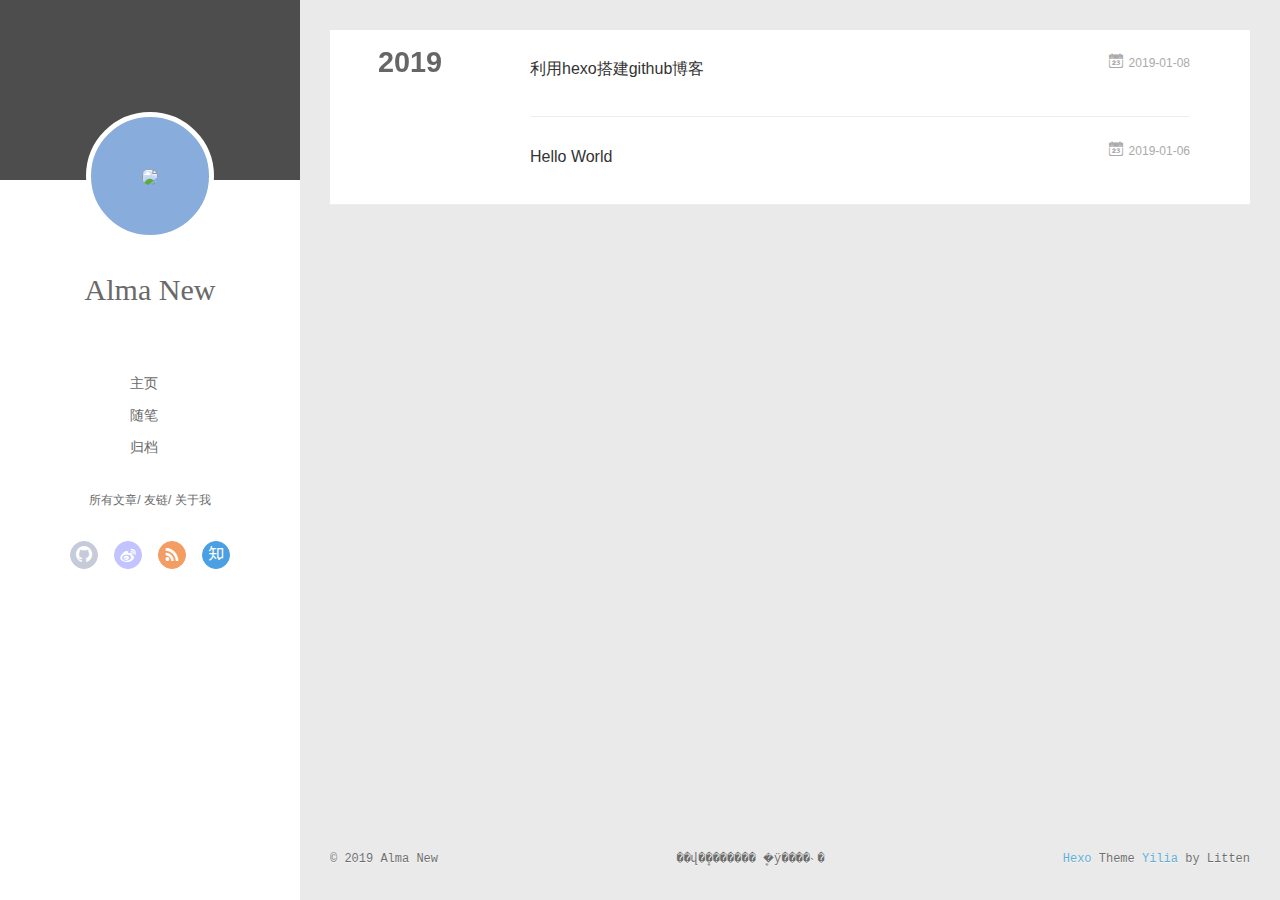
==== commit 3a6e9a0c: "Site updated: 2019-01-09 20:26:23" ====
--- a/archives/index.html
+++ b/archives/index.html
@@ -43,7 +43,7 @@
 <div class="intrude-less">
 	<header id="header" class="inner">
 		<a href="/" class="profilepic">
-			<img src="" class="js-avatar">
+			<img src="/assets/img/38.gif" class="js-avatar">
 		</a>
 		<hgroup>
 		  <h1 class="header-author"><a href="/">Alma New</a></h1>
@@ -103,7 +103,7 @@
 	<div class="intrude-less">
 		<header id="header" class="inner">
 			<div class="profilepic">
-				<img src="" class="js-avatar">
+				<img src="/assets/img/38.gif" class="js-avatar">
 			</div>
 			<hgroup>
 			  <h1 class="header-author js-header-author">Alma New</h1>
@@ -237,12 +237,24 @@
     	<div class="footer-left">
     		&copy; 2019 Alma New
     	</div>
+              <script async src="//dn-lbstatics.qbox.me/busuanzi/2.3/busuanzi.pure.mini.js">
+              </script>
+              <span id="busuanzi_container_site_pv">
+                         ��վ�ܷ�����<span id="busuanzi_value_site_pv"></span>��
+               </span>
+              <span id="busuanzi_container_site_uv">
+                         �ܷÿ���<span id="busuanzi_value_site_uv"></span>�˴�
+              </span>
       	<div class="footer-right">
       		<a href="http://hexo.io/" target="_blank">Hexo</a>  Theme <a href="https://github.com/litten/hexo-theme-yilia" target="_blank">Yilia</a> by Litten
       	</div>
     </div>
   </div>
 </footer>
+
+
+
+
     </div>
     <script>
 	var yiliaConfig = {
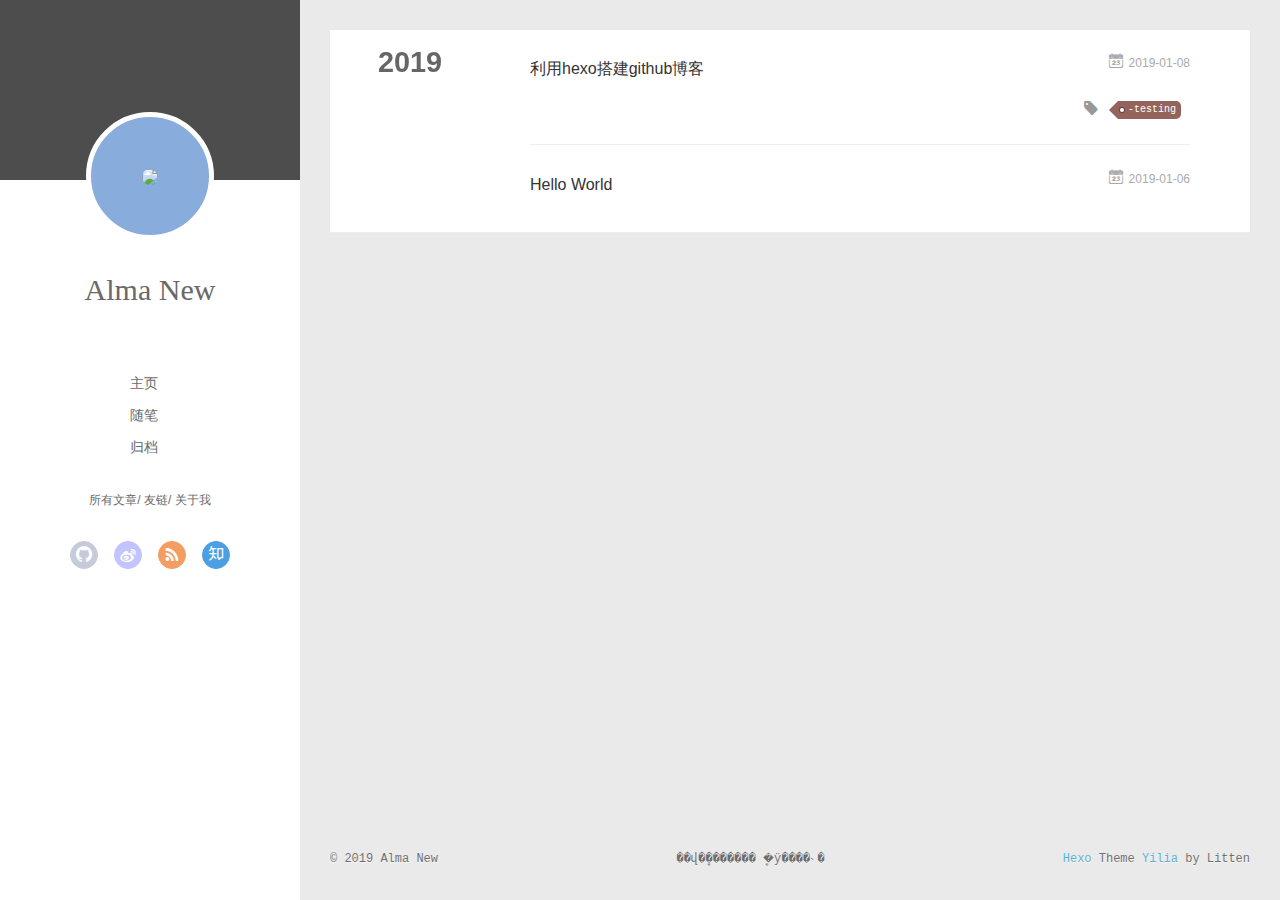
==== commit 528fdcc7: "Site updated: 2019-01-09 20:50:31" ====
--- a/archives/index.html
+++ b/archives/index.html
@@ -6,17 +6,17 @@
   <meta name="renderer" content="webkit">
   <meta http-equiv="X-UA-Compatible" content="IE=edge">
   <link rel="dns-prefetch" href="http://yoursite.com">
-  <title>Archives | alma����</title>
+  <title>Archives | almanew blog</title>
   <meta name="viewport" content="width=device-width, initial-scale=1, maximum-scale=1">
   <meta property="og:type" content="website">
-<meta property="og:title" content="alma����">
+<meta property="og:title" content="almanew blog">
 <meta property="og:url" content="http://yoursite.com/archives/index.html">
-<meta property="og:site_name" content="alma����">
+<meta property="og:site_name" content="almanew blog">
 <meta property="og:locale" content="default">
 <meta name="twitter:card" content="summary">
-<meta name="twitter:title" content="alma����">
-  
-    <link rel="alternative" href="/atom.xml" title="alma����" type="application/atom+xml">
+<meta name="twitter:title" content="almanew blog">
+  
+    <link rel="alternative" href="/atom.xml" title="almanew blog" type="application/atom+xml">
   
   
     <link rel="icon" href="/favicon.png">
@@ -186,6 +186,17 @@
 
         <div class="article-info info-on-right">
           
+	<div class="article-tag tagcloud">
+		<i class="icon-price-tags icon"></i>
+		<ul class="article-tag-list">
+			 
+        		<li class="article-tag-list-item">
+        			<a href="javascript:void(0)" class="js-tag article-tag-list-link color4">-testing</a>
+        		</li>
+      		
+		</ul>
+	</div>
+
           
 
         </div>
@@ -329,6 +340,10 @@
             <input type="checkbox" q-on="click:toggleTag(e)" q-attr="checked:showTags">
           </label>
           <ul class="article-tag-list" q-show="showTags">
+             
+              <li class="article-tag-list-item">
+                <a href="javascript:void(0)" class="js-tag color4">-testing</a>
+              </li>
             
             <div class="clearfix"></div>
           </ul>
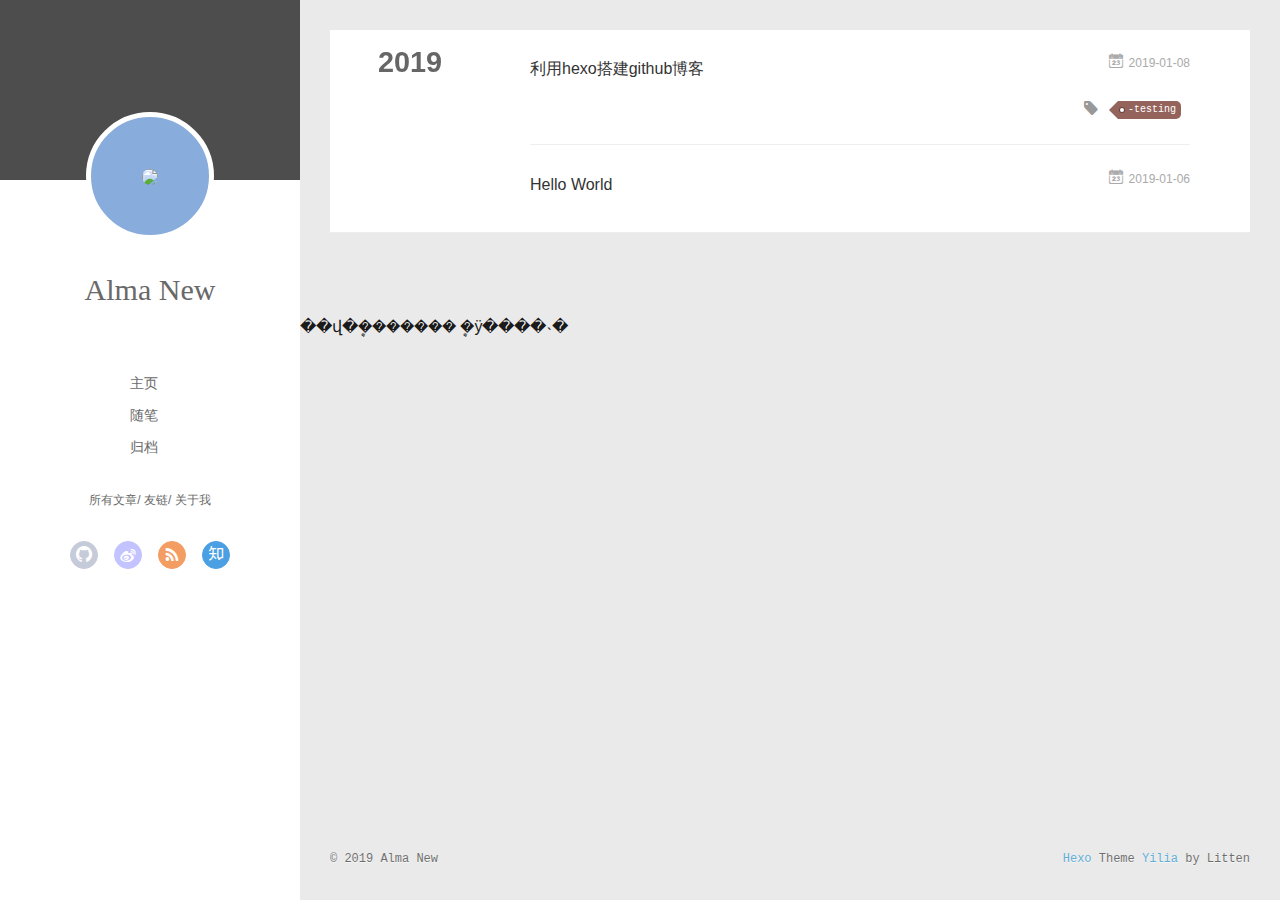
==== commit 9c9867f3: "Site updated: 2019-01-09 21:09:59" ====
--- a/archives/index.html
+++ b/archives/index.html
@@ -248,6 +248,15 @@
     	<div class="footer-left">
     		&copy; 2019 Alma New
     	</div>
+              
+      	<div class="footer-right">
+      		<a href="http://hexo.io/" target="_blank">Hexo</a>  Theme <a href="https://github.com/litten/hexo-theme-yilia" target="_blank">Yilia</a> by Litten
+      	</div>
+    </div>
+  </div>
+</footer>
+
+
               <script async src="//dn-lbstatics.qbox.me/busuanzi/2.3/busuanzi.pure.mini.js">
               </script>
               <span id="busuanzi_container_site_pv">
@@ -256,15 +265,6 @@
               <span id="busuanzi_container_site_uv">
                          �ܷÿ���<span id="busuanzi_value_site_uv"></span>�˴�
               </span>
-      	<div class="footer-right">
-      		<a href="http://hexo.io/" target="_blank">Hexo</a>  Theme <a href="https://github.com/litten/hexo-theme-yilia" target="_blank">Yilia</a> by Litten
-      	</div>
-    </div>
-  </div>
-</footer>
-
-
-
 
     </div>
     <script>
--- a/main.0cf68a.css
+++ b/main.0cf68a.css
@@ -1 +1,12 @@
-.clearfix:after,.clearfix:before{content:"";display:table}.clearfix:after{clear:both}.left-col.show{box-shadow:0 0 6px 0 rgba(0,0,0,.75)}.mid-col,.mid-col.show .article,.tools-col,.tools-col .tools-section .search-tag.tagcloud .article-tag-list,.tools-col .tools-section .search-ul .search-tag span:hover,.tools-col .tools-section .search-ul .search-time span:hover,.tools-col .tools-section .search-ul .search-title:hover,.tools-col .tools-section .search-wrap .icon{transition:all .2s ease-in;-ms-transition:all .2s ease-in}@-webkit-keyframes leftIn{0%,60%,75%,90%,to{-webkit-animation-timing-function:cubic-bezier(.215,.61,.355,1);animation-timing-function:cubic-bezier(.215,.61,.355,1)}0%{-webkit-transform:translateZ(0);transform:translateZ(0)}60%{-webkit-transform:translate3d(358px,0,0);transform:translate3d(358px,0,0)}75%{-webkit-transform:translate3d(323px,0,0);transform:translate3d(323px,0,0)}90%{-webkit-transform:translate3d(338px,0,0);transform:translate3d(338px,0,0)}to{-webkit-transform:translate3d(333px,0,0);transform:translate3d(333px,0,0)}}@keyframes leftIn{0%,60%,75%,90%,to{-webkit-animation-timing-function:cubic-bezier(.215,.61,.355,1);animation-timing-function:cubic-bezier(.215,.61,.355,1)}0%{-webkit-transform:translateZ(0);transform:translateZ(0)}60%{-webkit-transform:translate3d(358px,0,0);transform:translate3d(358px,0,0)}75%{-webkit-transform:translate3d(323px,0,0);transform:translate3d(323px,0,0)}90%{-webkit-transform:translate3d(338px,0,0);transform:translate3d(338px,0,0)}to{-webkit-transform:translate3d(333px,0,0);transform:translate3d(333px,0,0)}}.mid-col.show{-webkit-animation-duration:.8s;animation-duration:.8s;-webkit-animation-fill-mode:both;animation-fill-mode:both;-webkit-animation-name:leftIn;animation-name:leftIn}@-webkit-keyframes leftOut{0%,60%,75%,90%,to{-webkit-animation-timing-function:cubic-bezier(.215,.61,.355,1);animation-timing-function:cubic-bezier(.215,.61,.355,1)}0%{-webkit-transform:translate3d(333px,0,0);transform:translate3d(333px,0,0)}60%{-webkit-transform:translate3d(-25px,0,0);transform:translate3d(-25px,0,0)}75%{-webkit-transform:translate3d(10px,0,0);transform:translate3d(10px,0,0)}90%{-webkit-transform:translate3d(-5px,0,0);transform:translate3d(-5px,0,0)}to{-webkit-transform:translateZ(0);transform:translateZ(0)}}@keyframes leftOut{0%,60%,75%,90%,to{-webkit-animation-timing-function:cubic-bezier(.215,.61,.355,1);animation-timing-function:cubic-bezier(.215,.61,.355,1)}0%{-webkit-transform:translate3d(333px,0,0);transform:translate3d(333px,0,0)}60%{-webkit-transform:translate3d(-25px,0,0);transform:translate3d(-25px,0,0)}75%{-webkit-transform:translate3d(10px,0,0);transform:translate3d(10px,0,0)}90%{-webkit-transform:translate3d(-5px,0,0);transform:translate3d(-5px,0,0)}to{-webkit-transform:translateZ(0);transform:translateZ(0)}}.mid-col.hide{-webkit-animation-duration:.8s;animation-duration:.8s;-webkit-animation-name:leftOut;animation-name:leftOut}@-webkit-keyframes smallLeftIn{0%,60%,75%,90%,to{-webkit-animation-timing-function:cubic-bezier(.215,.61,.355,1);animation-timing-function:cubic-bezier(.215,.61,.355,1)}0%{-webkit-transform:translateZ(0);transform:translateZ(0)}60%{-webkit-transform:translate3d(325px,0,0);transform:translate3d(325px,0,0)}75%{-webkit-transform:translate3d(290px,0,0);transform:translate3d(290px,0,0)}90%{-webkit-transform:translate3d(305px,0,0);transform:translate3d(305px,0,0)}to{-webkit-transform:translate3d(300px,0,0);transform:translate3d(300px,0,0)}}@keyframes smallLeftIn{0%,60%,75%,90%,to{-webkit-animation-timing-function:cubic-bezier(.215,.61,.355,1);animation-timing-function:cubic-bezier(.215,.61,.355,1)}0%{-webkit-transform:translateZ(0);transform:translateZ(0)}60%{-webkit-transform:translate3d(325px,0,0);transform:translate3d(325px,0,0)}75%{-webkit-transform:translate3d(290px,0,0);transform:translate3d(290px,0,0)}90%{-webkit-transform:translate3d(305px,0,0);transform:translate3d(305px,0,0)}to{-webkit-transform:translate3d(300px,0,0);transform:translate3d(300px,0,0)}}.tools-col.show{-webkit-animation-duration:.8s;animation-duration:.8s;-webkit-animation-fill-mode:both;animation-fill-mode:both;-webkit-animation-name:smallLeftIn;animation-name:smallLeftIn}@-webkit-keyframes smallleftOut{0%,60%,75%,90%,to{-webkit-animation-timing-function:cubic-bezier(.215,.61,.355,1);animation-timing-function:cubic-bezier(.215,.61,.355,1)}0%{-webkit-transform:translate3d(333px,0,0);transform:translate3d(333px,0,0)}60%{-webkit-transform:translate3d(-25px,0,0);transform:translate3d(-25px,0,0)}75%{-webkit-transform:translate3d(10px,0,0);transform:translate3d(10px,0,0)}90%{-webkit-transform:translate3d(-5px,0,0);transform:translate3d(-5px,0,0)}to{-webkit-transform:translateZ(0);transform:translateZ(0)}}@keyframes smallleftOut{0%,60%,75%,90%,to{-webkit-animation-timing-function:cubic-bezier(.215,.61,.355,1);animation-timing-function:cubic-bezier(.215,.61,.355,1)}0%{-webkit-transform:translate3d(333px,0,0);transform:translate3d(333px,0,0)}60%{-webkit-transform:translate3d(-25px,0,0);transform:translate3d(-25px,0,0)}75%{-webkit-transform:translate3d(10px,0,0);transform:translate3d(10px,0,0)}90%{-webkit-transform:translate3d(-5px,0,0);transform:translate3d(-5px,0,0)}to{-webkit-transform:translateZ(0);transform:translateZ(0)}}.tools-col.hide{-webkit-animation-duration:.8s;animation-duration:.8s;-webkit-animation-fill-mode:both;animation-fill-mode:both;-webkit-animation-name:smallleftOut;animation-name:smallleftOut}html{-ms-text-size-adjust:100%;-webkit-text-size-adjust:100%;-webkit-tap-highlight-color:transparent;height:100%}body{margin:0;font-size:14px;font-family:Helvetica Neue,Helvetica,STHeiTi,Arial,sans-serif;line-height:1.5;color:#333;background-color:#fff;min-height:100%}article,aside,details,figcaption,figure,footer,header,hgroup,main,menu,nav,section,summary{display:block}audio,canvas,progress,video{display:inline-block}audio:not([controls]){display:none;height:0}progress{vertical-align:baseline}[hidden],template{display:none}a{background:transparent;text-decoration:none;color:#08c}a:active{outline:0}abbr[title]{border-bottom:1px dotted}b,strong{font-weight:700}dfn{font-style:italic}mark{background:#ff0;color:#000}small{font-size:80%}sub,sup{font-size:75%;line-height:0;position:relative;vertical-align:baseline}sup{top:-.5em}sub{bottom:-.25em}img{border:0;vertical-align:middle;max-width:100%}svg:not(:root){overflow:hidden}pre{overflow:auto;white-space:pre;white-space:pre-wrap;word-wrap:break-word}code,kbd,pre,samp{font-family:monospace,monospace;font-size:1em}button,input,optgroup,select,textarea{color:inherit;font:inherit;margin:0;vertical-align:middle}button,input,select{overflow:visible}button,select{text-transform:none}button,html input[type=button],input[type=reset],input[type=submit]{-webkit-appearance:button;cursor:pointer}[disabled]{cursor:default}button::-moz-focus-inner,input::-moz-focus-inner{border:0;padding:0}input{line-height:normal}input[type=checkbox],input[type=radio]{box-sizing:border-box;padding:0}input[type=number]::-webkit-inner-spin-button,input[type=number]::-webkit-outer-spin-button{height:auto}input[type=search]{-webkit-appearance:textfield;box-sizing:border-box}input[type=search]::-webkit-search-cancel-button,input[type=search]::-webkit-search-decoration{-webkit-appearance:none}fieldset{border:1px solid silver;margin:0 2px;padding:.35em .625em .75em}legend{border:0;padding:0}textarea{overflow:auto;resize:vertical;vertical-align:top}optgroup{font-weight:700}button,input,select,textarea{outline:0}input,textarea{-webkit-user-modify:read-write-plaintext-only}input::-ms-clear,input::-ms-reveal{display:none}input::-moz-placeholder,textarea::-moz-placeholder{color:#999}input:-ms-input-placeholder,textarea:-ms-input-placeholder{color:#999}input::-webkit-input-placeholder,textarea::-webkit-input-placeholder{color:#999}.placeholder{color:#999}table{border-collapse:collapse;border-spacing:0}td,th{padding:0}blockquote,figure,form,h1,h2,h3,h4,h5,h6,p{margin:0}dd,dl,li,ol,ul{margin:0;padding:0}ol,ul{list-style:none outside none}h1,h2,h3{line-height:2;font-weight:400}h1{font-size:18px}h2{font-size:16px}h3{font-size:14px}i{font-style:normal}*{box-sizing:border-box}@font-face{font-family:iconfont;src:url(./fonts/iconfont.b322fa.eot);src:url(./fonts/iconfont.b322fa.eot#iefix) format("embedded-opentype"),url(./fonts/iconfont.8c627f.woff) format("woff"),url(./fonts/iconfont.16acc2.ttf) format("truetype"),url(./fonts/iconfont.45d7ee.svg#iconfont) format("svg")}[class*=" icon-"],[class^=icon-]{font-family:iconfont!important;speak:none;font-size:16px;font-style:normal;font-weight:400;font-variant:normal;text-transform:none;line-height:1;-webkit-font-smoothing:antialiased;-moz-osx-font-smoothing:grayscale}.icon-twitter:before{content:"\E600"}.icon-facebook:before{content:"\E601"}.icon-clock:before{content:"\E602"}.icon-mail:before{content:"\E609"}.icon-link:before{content:"\E6AB"}.icon-search:before{content:"\E65B"}.icon-smile:before{content:"\E64A"}.icon-roundrightfill:before{content:"\E65A"}.icon-list:before{content:"\E682"}.icon-book:before{content:"\E6FE"}.icon-home:before{content:"\E6BB"}.icon-share:before{content:"\E618"}.icon-back:before{content:"\E625"}.icon-qq:before{content:"\E62D"}.icon-weibo:before{content:"\E619"}.icon-segmentfault:before{content:"\E603"}.icon-sort:before{content:"\E700"}.icon-jianshu:before{content:"\E613"}.icon-circle-left:before{content:"\E71F"}.icon-circle-right:before{content:"\E720"}.icon-loading:before{content:"\E614"}.icon-acfun:before{content:"\E604"}.icon-close:before{content:"\E60C"}.icon-tumblr:before{content:"\E6B0"}.icon-calendar:before{content:"\E667"}.icon-rss:before{content:"\E877"}.icon-price-tags:before{content:"\E6F9"}.icon-quo-left:before{content:"\E7F5"}.icon-quo-right:before{content:"\E7F6"}.icon-back1:before{content:"\E64E"}.icon-github:before{content:"\E735"}.icon-film:before{content:"\E7B7"}.icon-weixin:before{content:"\E61F"}.icon-qzone:before{content:"\E680"}.icon-category:before{content:"\E605"}.icon-douban:before{content:"\E64C"}.icon-roundleftfill:before{content:"\E799"}.icon-tuding:before{content:"\E651"}.icon-zhihu:before{content:"\E61B"}.icon-linkedin:before{content:"\E6D4"}.icon-google:before{content:"\E635"}.icon-plane:before{content:"\E62F"}.icon-bilibili:before{content:"\E622"}.icon-psn:before{content:"\E6C7"}body,button,input,select,textarea{color:#1a1a1a;font-family:lucida grande,lucida sans unicode,lucida,helvetica,Hiragino Sans GB,Microsoft YaHei,WenQuanYi Micro Hei,sans-serif;font-size:16px;font-size:1rem;line-height:1.75}body{overflow-y:hidden;background:#eaeaea}#container,body,html{height:100%;overflow-x:hidden;overflow-y:auto}#mobile-nav{display:none}#container{position:relative;min-height:100%}#container .anm-canvas{display:none}#container.show .anm-canvas{display:block;position:fixed}.body-wrap{margin-bottom:80px}.mid-col{position:absolute;right:0;min-height:100%;background:#eaeaea;left:300px;width:auto}.mid-col.show{background:none;opacity:.9}.mid-col.show .article{background:hsla(0,0%,100%,.3)}.left-col{background:#fff;width:300px;position:fixed;opacity:1;transition:all .2s ease-in;height:100%;z-index:999}.left-col .overlay{width:100%;height:180px;position:absolute}.left-col .intrude-less{width:76%;text-align:center;margin:112px auto 0}.left-col #header{width:100%;height:300px;position:relative;border-bottom:1px solid color-border}.left-col #header a{color:#696969}.left-col #header a:hover{color:#b0a0aa}.left-col #header .header-subtitle{text-align:center;color:#999;font-size:14px;line-height:25px;overflow:hidden;text-overflow:ellipsis;display:-webkit-box;-webkit-line-clamp:2;-webkit-box-orient:vertical}.left-col #header .header-menu{font-weight:300;line-height:31px;text-transform:uppercase;float:none;min-height:150px;margin-left:-12px;text-align:center;display:-webkit-box;-webkit-box-orient:horizontal;-webkit-box-pack:center;-webkit-box-align:center}.left-col #header .header-menu li{cursor:default}.left-col #header .header-menu li a{font-size:14px;min-width:300px}.left-col #header .header-smart-menu{font-size:12px;margin-bottom:20px}.left-col #header .header-smart-menu a:after{content:"/"}.left-col #header .header-smart-menu a:last-child:after{content:""}.left-col #header .profilepic{display:block;border:5px solid #fff;border-radius:300px;width:128px;height:128px;margin:0 auto;position:relative;overflow:hidden;background:#88acdb;-webkit-transition:all .2s ease-in;display:-webkit-box;-webkit-box-orient:horizontal;-webkit-box-pack:center;-webkit-box-align:center;text-align:center}.left-col #header .profilepic img{border-radius:300px;opacity:1;-webkit-transition:all .2s ease-in}.left-col #header .profilepic img.show{width:100%;height:100%;opacity:1}.left-col #header .header-author{text-align:center;margin:.67em 0;font-family:Roboto,serif;font-size:30px;transition:.3s}::-webkit-scrollbar{width:10px;height:10px}::-webkit-scrollbar-button{width:0;height:0}::-webkit-scrollbar-button:end:decrement,::-webkit-scrollbar-button:start:increment{display:none}::-webkit-scrollbar-corner{display:block}::-webkit-scrollbar-thumb{border-radius:8px;background-color:rgba(0,0,0,.2)}::-webkit-scrollbar-thumb:hover{border-radius:8px;background-color:rgba(0,0,0,.5)}::-webkit-scrollbar-thumb,::-webkit-scrollbar-track{border-right:1px solid transparent;border-left:1px solid transparent}::-webkit-scrollbar-track:hover{background-color:rgba(0,0,0,.15)}::-webkit-scrollbar-button:start{width:10px;height:10px;background:url(./img/scrollbar_arrow.png) no-repeat 0 0}::-webkit-scrollbar-button:start:hover{background:url(./img/scrollbar_arrow.png) no-repeat -15px 0}::-webkit-scrollbar-button:start:active{background:url(./img/scrollbar_arrow.png) no-repeat -30px 0}::-webkit-scrollbar-button:end{width:10px;height:10px;background:url(./img/scrollbar_arrow.png) no-repeat 0 -18px}::-webkit-scrollbar-button:end:hover{background:url(./img/scrollbar_arrow.png) no-repeat -15px -18px}::-webkit-scrollbar-button:end:active{background:url(./img/scrollbar_arrow.png) no-repeat -30px -18px}.article-entry .highlight,.article-entry pre{background:#272822;margin:10px 0;padding:10px;overflow:auto;color:#fff;font-size:.9em;line-height:22.400000000000002px}.article-entry .gist .gist-file .gist-data .line-numbers,.article-entry .highlight .gutter pre,.article-entry .highlight .gutter pre .line{color:#666}.article-entry code,.article-entry pre{font-family:Source Code Pro,Consolas,Monaco,Menlo,monospace}.article-entry code{background:#eee;padding:0 .3em;border:none}.article-entry pre code{background:none;text-shadow:none;padding:0;color:#fff}.article-entry .highlight{border-radius:4px}.article-entry .highlight pre{border:none;margin:0;padding:0}.article-entry .highlight table{margin:0;width:auto}.article-entry .highlight td{border:none;padding:0}.article-entry .highlight figcaption{color:highlight-comment;line-height:1em;margin-bottom:1em}.article-entry .highlight figcaption:after,.article-entry .highlight figcaption:before{content:"";display:table}.article-entry .highlight figcaption:after{clear:both}.article-entry .highlight figcaption a{float:right}.article-entry .highlight .gutter pre{text-align:right;padding-right:20px}.article-entry .highlight .gutter pre .line{text-shadow:none}.article-entry .highlight .line{color:#fff;min-height:19px}.article-entry .gist{margin:0 -20px;border-style:solid;border-color:#ddd;border-width:1px 0;background:#272822;padding:15px 20px 15px 0}.article-entry .gist .gist-file{border:none;font-family:Source Code Pro,Consolas,Monaco,Menlo,monospace;margin:0}.article-entry .gist .gist-file .gist-data{background:none;border:none}.article-entry .gist .gist-file .gist-data .line-numbers{background:none;border:none;padding:0 20px 0 0}.article-entry .gist .gist-file .gist-data .line-data{padding:0!important}.article-entry .gist .gist-file .highlight{margin:0;padding:0;border:none}.article-entry .gist .gist-file .gist-meta{background:#272822;color:highlight-comment;font:.85em Helvetica Neue,Helvetica,Arial,sans-serif;text-shadow:0 0;padding:0;margin-top:1em;margin-left:20px}.article-entry .gist .gist-file .gist-meta a{color:#258fb8;font-weight:400}.article-entry .gist .gist-file .gist-meta a:hover{text-decoration:underline}pre .comment{color:#75715e}pre .class .params,pre .function .keyword,pre .keyword{color:#66d9ef}pre .css .value,pre .doctype,pre .function,pre .params,pre .tag{color:#fff}pre .at_rule,pre .at_rule .keyword,pre .css~* .tag,pre .preprocessor,pre .preprocessor .keyword,pre .title{color:#f92672}pre .attribute,pre .built_in,pre .class,pre .css~* .class,pre .function .title{color:#a6e22e}pre .string,pre .value{color:#e6db74}pre .number{color:#7163d7}pre .css~* .id,pre .id{color:#fd971f}#header .tagcloud a{color:#fff}.tagcloud a{display:inline-block;text-decoration:none;font-weight:400;font-size:10px;color:#fff;height:18px;line-height:18px;float:left;padding:0 5px 0 10px;position:relative;border-radius:0 5px 5px 0;margin:5px 9px 5px 8px;font-family:Menlo,Monaco,Andale Mono,lucida console,Courier New,monospace}.tagcloud a:hover{opacity:.8}.tagcloud a:before{content:" ";width:0;height:0;position:absolute;top:0;left:-18px;border:9px solid transparent}.tagcloud a:after{content:" ";width:4px;height:4px;background-color:#fff;border-radius:4px;box-shadow:0 0 0 1px rgba(0,0,0,.3);position:absolute;top:7px;left:2px}.tagcloud a.color1{background:#ff945c}.tagcloud a.color1:before{border-right-color:#ff945c}.tagcloud a.color2{background:#cc8167}.tagcloud a.color2:before{border-right-color:#cc8167}.tagcloud a.color3{background:#ba8f6c}.tagcloud a.color3:before{border-right-color:#ba8f6c}.tagcloud a.color4{background:#94635c}.tagcloud a.color4:before{border-right-color:#94635c}.tagcloud a.color5{background:#7b5d5f}.tagcloud a.color5:before{border-right-color:#7b5d5f}.article-tag-list .article-tag-list-item{float:left}.article-pop-out .icon-tuding{color:#999;float:left;margin-right:10px;margin-top:6px}.article-category,.article-category .article-tag-list,.article-tag,.article-tag .article-tag-list{float:left}.article-category .icon,.article-tag .icon{color:#999;float:left;margin-right:10px;margin-top:6px}.article-pop-out{float:left}.archive-article-date{color:#999;margin-right:7.6923%;float:right}.archive-article-date .icon{margin:5px 5px 5px 0}.glass{background-color:rgba(54,70,93,.9);z-index:998;transition:opacity .15s;width:100%;height:100%;display:none}.glass,.tagcloud-ctn{left:0;opacity:1;bottom:0;position:fixed;right:0;top:0}.tagcloud-ctn{z-index:90120;background-size:100% 100%}.tagcloud-ctn .tagcloud-global{position:fixed;top:50%;left:50%;margin-top:-115px;margin-left:-315px;width:630px}.tagcloud-ctn .tagcloud-global a{width:80px;height:80px;border-radius:50%;background:#f2992e;color:#fff;display:block;float:left;line-height:80px;text-align:center}.tagcloud-ctn .tagcloud-global .tab-post-types .tab-post-type:first-child .post-type-icon{background:#f2992e}.tagcloud-ctn .tagcloud-global .tab-post-types .tab-post-type:nth-child(2) .post-type-icon{background:#56bc8a}.tagcloud-ctn .tagcloud-global .tab-post-types .tab-post-type:nth-child(3) .post-type-icon{background:#4aa8d8}.tagcloud-ctn .tagcloud-global .tab-post-types .tab-post-type:nth-child(4) .post-type-icon{background:#a77dc2}.tagcloud-ctn .tagcloud-global .tab-post-types .tab-post-type:nth-child(5) .post-type-icon{background:#dd765d}#header .header-nav{width:100%;position:absolute;transition:-webkit-transform .3s ease-in;transition:transform .3s ease-in;transition:transform .3s ease-in,-webkit-transform .3s ease-in}#header .header-nav .social{margin-top:10px;text-align:center;display:-webkit-box;display:-ms-flexbox;display:flex;-ms-flex-wrap:wrap;flex-wrap:wrap;-webkit-box-pack:center;-ms-flex-pack:center;justify-content:center}#header .header-nav .social a{border-radius:50%;display:-moz-inline-stack;display:inline-block;vertical-align:middle;*vertical-align:auto;zoom:1;*display:inline;margin:0 8px 15px;transition:.3s;text-align:center;color:#fff;opacity:.7;width:28px;height:28px;line-height:26px}#header .header-nav .social a:hover{opacity:1}#header .header-nav .social a.weibo{background:#aaf;border:1px solid #aaf}#header .header-nav .social a.weibo:hover{border:1px solid #aaf}#header .header-nav .social a.segmentfault{background:#009a61;border:1px solid #009a61}#header .header-nav .social a.segmentfault:hover{border:1px solid #009a61}#header .header-nav .social a.rss{background:#ef7522;border:1px solid #ef7522}#header .header-nav .social a.rss:hover{border:1px solid #cf5d0f}#header .header-nav .social a.github{background:#afb6ca;border:1px solid #afb6ca}#header .header-nav .social a.github:hover{border:1px solid #909ab6}#header .header-nav .social a.facebook{background:#3b5998;border:1px solid #3b5998}#header .header-nav .social a.facebook:hover{border:1px solid #2d4373}#header .header-nav .social a.google{background:#c83d20;border:1px solid #c83d20}#header .header-nav .social a.google:hover{border:1px solid #9c3019}#header .header-nav .social a.twitter{background:#55cff8;border:1px solid #55cff8}#header .header-nav .social a.twitter:hover{border:1px solid #24c1f6}#header .header-nav .social a.linkedin{background:#005a87;border:1px solid #005a87}#header .header-nav .social a.linkedin:hover{border:1px solid #006b98}#header .header-nav .social a.acfun{background:#fd4c5d;border:1px solid #fd4c5d}#header .header-nav .social a.acfun:hover{border:1px solid #fd4c5d}#header .header-nav .social a.bilibili{background:#e15280;border:1px solid #e15280}#header .header-nav .social a.bilibili:hover{border:1px solid #e15280}#header .header-nav .social a.zhihu{background:#0078d8;border:1px solid #0078d8}#header .header-nav .social a.zhihu:hover{border:1px solid #0078d8}#header .header-nav .social a.douban{background:#06c611;border:1px solid #06c611}#header .header-nav .social a.douban:hover{border:1px solid #06c611}#header .header-nav .social a.mail{background:#005a87;border:1px solid #005a87}#header .header-nav .social a.mail:hover{border:1px solid #006b98}#header .header-nav .social a.jianshu{background:#ff5722;border:1px solid #ff5722}#header .header-nav .social a.jianshu:hover{border:1px solid #ff5722}#header .header-nav .social a.weixin{background:#4caf50;border:1px solid #4caf50}#header .header-nav .social a.weixin:hover{border:1px solid #4caf50}#header .header-nav .social a.qq{background:#34baad;border:1px solid #34baad}#header .header-nav .social a.qq:hover{border:1px solid #34baad}#header .header-nav .social a.psn{background:#086ef6;border:1px solid #086ef6}#header .header-nav .social a.psn:hover{border:1px solid #086ef6}#page-nav{text-align:center;margin-top:30px}#page-nav .page-number{width:20px;height:25px;background:#4d4d4d;display:inline-block;color:#fff;line-height:25px;font-size:12px;margin:0 5px 30px;border-radius:2px}#page-nav .page-number:hover{background:#5e5e5e}#page-nav .current{background:#88acdb;cursor:default}#page-nav .current:hover{background:#88acdb}#page-nav .extend{color:#4d4d4d;margin:0 27px;opacity:1}#page-nav .extend:hover{color:#5e5e5e}#page-nav:hover .extend{opacity:1}.archives-wrap{position:relative;margin:0 30px;padding-right:60px;border-bottom:1px solid #eee;background:#fff}.archives-wrap:first-child{margin-top:30px}.archives-wrap:last-child{margin-bottom:80px}.archives-wrap .archive-year-wrap{line-height:35px;width:200px;position:absolute;padding-top:15px;font-size:1.8em;z-index:1}.archives-wrap .archive-year-wrap a{color:#666;font-weight:700;padding-left:48px}.archives{position:relative}.archives .article-info{border:none}.archives .archive-article{margin-left:200px;padding:20px 0;border-bottom:1px solid #eee;border-top:1px solid #fff;position:relative}.archives .archive-article:first-child{border-top:none}.archives .archive-article:last-child{border-bottom:none}.archives .archive-article-title{font-size:16px;color:#333;transition:color .3s}.archives .archive-article-title:hover{color:#657b83}.archives .archive-article-title span{display:block;color:#a8a8a8;font-size:12px;line-height:14px;height:7px;padding-left:2px}.archives .archive-article-title span:before{display:inline-block;content:"\201C";font-family:serif;font-size:30px;float:left;margin:4px 4px 0 -12px;color:#c8c8c8}.archive-article-inner .icon-clock{margin-right:5px}.archive-article-inner .archive-article-header{position:relative;min-height:36px}.archive-article-inner .article-meta{position:relative;float:right;margin-top:-10px;color:#555;background:none;text-align:right;width:auto}.archive-article-inner .article-meta .article-date time{color:#aaa}.archive-article-inner .article-meta .archive-article-date,.archive-article-inner .article-meta .article-tag-list{margin-right:30px;display:-moz-inline-stack;display:inline-block;vertical-align:middle;zoom:1;color:#666;font-size:14px}.archive-article-inner .article-meta .archive-article-date{cursor:default;font-size:12px;margin-bottom:5px;margin-top:-10px;margin-right:0}.archive-article-inner .article-meta .article-category:before{float:left;margin-top:1px;left:15px}.archive-article-inner .article-meta .article-category .article-category-link{width:auto;max-width:83px;padding-left:10px}.archive-article-inner .article-meta .article-tag-list{margin-top:0}.archive-article-inner .article-meta .article-tag-list:before{left:15px}.archive-article-inner .article-meta .article-tag-list .article-tag-list-item{display:inline-block;width:auto;max-width:83px;padding-left:8px;font-size:12px}.tools-col{width:300px;height:100%;position:fixed;left:0;top:0;z-index:0;padding:0;opacity:0;-webkit-overflow-scrolling:touch;overflow-scrolling:touch}.tools-col.show{opacity:1}.tools-col.hide{z-index:0}.tools-col .tools-nav{display:none}.tools-col .tools-section,.tools-col .tools-wrap{height:100%;color:#e5e5e5;width:360px;overflow:hidden;overflow-y:auto}.tools-col .tools-section ::-webkit-scrollbar,.tools-col .tools-wrap ::-webkit-scrollbar{display:none}.tools-col .tools-section .search-wrap{width:310px;margin:20px 20px 10px;position:relative}.tools-col .tools-section .search-wrap .search-ipt{width:310px;color:#fff;background:none;border:none;border-bottom:2px solid #fff;font-family:Roboto,serif}.tools-col .tools-section .search-wrap .icon{position:absolute;right:0;top:7px;color:#fff;cursor:pointer}.tools-col .tools-section .search-wrap .icon:hover{-webkit-transform:scale(1.2);transform:scale(1.2)}.tools-col .tools-section .search-wrap ::-webkit-input-placeholder{color:#ededed}.tools-col .tools-section .search-tag.tagcloud{text-align:center;position:relative}.tools-col .tools-section .search-tag.tagcloud .search-tag-wording{font-size:12px;float:right;margin:4px 75px 0 0}.tools-col .tools-section .search-tag.tagcloud .search-switch{width:40px;height:25px;display:block}.tools-col .tools-section .search-tag.tagcloud .search-switch input{width:40px;height:14px;position:absolute;top:0;right:30px;z-index:2;border:0;background:0 0;-webkit-appearance:none;outline:0}.tools-col .tools-section .search-tag.tagcloud .search-switch input:before{content:"";width:40px;height:14px;border:1px solid #bdcabc;background-color:#fdfdfd;border-radius:20px;cursor:pointer;display:inline-block;position:relative;vertical-align:middle;box-sizing:content-box;box-shadow:inset 0 0 0 0 #dfdfdf;transition:border .4s,box-shadow .4s;background-clip:content-box}.tools-col .tools-section .search-tag.tagcloud .search-switch input:checked:before{border-color:#64bd63;box-shadow:inset 0 0 0 .16rem #64bd63;background-color:#64bd63;transition:border .4s,box-shadow .4s,background-color 1.2s}.tools-col .tools-section .search-tag.tagcloud .search-switch input:checked:after{left:27px;background:#fff}.tools-col .tools-section .search-tag.tagcloud .search-switch input:after{content:"";width:14px;height:14px;position:absolute;top:16px;left:2px;-webkit-transform:translateY(-50%);border-radius:100%;background-color:#91c0f1;box-shadow:0 1px 1px rgba(0,0,0,.4);transition:left .2s;cursor:pointer}.tools-col .tools-section .search-tag.tagcloud .article-tag-list{display:none;margin:15px 10px 0;padding:10px;background:hsla(0,0%,100%,.2)}.tools-col .tools-section .search-tag.tagcloud .article-tag-list.show{display:block}.tools-col .tools-section .search-tag.tagcloud .a{float:none}.tools-col .tools-section .search-ul{margin-top:10px;color:rgba(77,77,77,.75);-webkit-overflow-scrolling:touch;overflow-scrolling:touch;overflow-y:auto}.tools-col .tools-section .search-ul .search-li{padding:10px 20px;border-bottom:1px dotted #dcdcdc}.tools-col .tools-section .search-ul .search-li:hover{background:hsla(0,0%,100%,.2)}.tools-col .tools-section .search-ul .search-title{overflow:hidden;white-space:nowrap;text-overflow:ellipsis;display:block;color:#fffff8;text-shadow:1px 1px rgba(77,77,77,.25)}.tools-col .tools-section .search-ul .search-title .icon{margin-right:10px;color:#fffdd8}.tools-col .tools-section .search-ul .search-title:hover{color:#fff}.tools-col .tools-section .search-ul .search-tag,.tools-col .tools-section .search-ul .search-time{font-size:12px;color:#fffdd8;margin-right:10px}.tools-col .tools-section .search-ul .search-tag .icon,.tools-col .tools-section .search-ul .search-time .icon{margin-right:0}.tools-col .tools-section .search-ul .search-tag span,.tools-col .tools-section .search-ul .search-time span{cursor:pointer}.tools-col .tools-section .search-ul .search-tag span:hover,.tools-col .tools-section .search-ul .search-time span:hover{color:#fff}.tools-col .tools-section .search-ul .search-time{float:left}.tools-col .tools-section .search-ul .search-tag span{margin-right:5px}.tools-col .tools-section-friends{padding-top:30px}.tools-col .aboutme-wrap{display:-webkit-box;display:-ms-flexbox;display:flex;-webkit-box-align:center;-ms-flex-align:center;align-items:center;-webkit-box-pack:center;-ms-flex-pack:center;justify-content:center;width:100%;height:100%;color:#fffdd8;text-shadow:1px 1px rgba(77,77,77,.45)}.body-wrap>article{position:relative}@-webkit-keyframes cd-bounce-1{0%{opacity:0;-webkit-transform:scale(1)}60%{opacity:1;-webkit-transform:scale(1.01)}to{-webkit-transform:scale(1)}}@keyframes cd-bounce-1{0%{opacity:0;-webkit-transform:scale(1);transform:scale(1)}60%{opacity:1;-webkit-transform:scale(1.01);transform:scale(1.01)}to{-webkit-transform:scale(1);transform:scale(1)}}.article{margin:30px;position:relative;border:1px solid #ddd;border-top:1px solid #fff;border-bottom:1px solid #fff;background:#fff;transition:all .2s ease-in}.article img{max-width:100%}.article-inner h1.article-title,.article-title{color:#696969;margin-left:0;font-weight:300;line-height:35px;margin-bottom:20px;font-size:26px;transition:color .3s}.article-header{border-left:5px solid #4d4d4d;padding:30px 0 15px 25px;padding-left:7.6923%}.article-meta{width:150px;font-size:14;text-align:right;position:absolute;right:0;top:23px;text-align:center;z-index:1}.article-meta time{color:#aaa}.article-meta time .icon-clock{margin-right:8px;font-size:16px}.article-more-link{margin-top:0;text-align:left;float:right}.article-more-link a{background:#4d4d4d;color:#fff;font-size:12px;padding:5px 8px;line-height:16px;border-radius:2px;transition:background .3s}.article-more-link a:hover{background:#3c3c3c}.article-more-link a.hidden{visibility:hidden}.article-info.info-on-right{margin:10px 0 0;float:right}.article-info-index.article-info{padding-top:20px;margin:30px 7.6923% 0;min-height:72px;border-top:1px solid #ddd}.article-info-post.article-info{padding:0;border:none;margin:-30px 0 20px 7.6923%}.article-inner p{margin:0 0 1.75em}.article-inner{border-color:#d1d1d1}.article-inner h1{font-size:28px;font-size:1.75rem;line-height:1.25;margin-top:2em;margin-bottom:1em}.article-inner h2{font-size:23px;font-size:1.4375rem;line-height:1.2173913043;margin-top:2.4347826087em;margin-bottom:1.2173913043em}.article-inner h3{font-size:19px;font-size:1.1875rem;line-height:1.1052631579;margin-top:2.9473684211em;margin-bottom:1.4736842105em}.article-inner h4,.article-inner h5,.article-inner h6{font-size:16px;font-size:1rem;line-height:1.3125;margin-top:3.5em;margin-bottom:1.75em}.article-inner h4{letter-spacing:.140625em;text-transform:uppercase}.article-inner h6{font-style:italic}.article-inner h1,.article-inner h2,.article-inner h3,.article-inner h4,.article-inner h5,.article-inner h6{font-weight:900}.article-inner h1:first-child,.article-inner h2:first-child,.article-inner h3:first-child,.article-inner h4:first-child,.article-inner h5:first-child,.article-inner h6:first-child{margin-top:0}.article-inner h1:first-child{margin-bottom:10px;display:inline}.article-entry{line-height:1.8em;padding-right:7.6923%;padding-left:7.6923%}.article-entry p{margin-top:10px}.article-entry li code,.article-entry p code{padding:1px 3px;margin:0 3px;background:#ddd;border:1px solid #ccc;font-family:Menlo,Monaco,Andale Mono,lucida console,Courier New,monospace;word-wrap:break-word;font-size:14px}.article-entry blockquote{background:#ddd;border-left:5px solid #ccc;padding:15px 20px;margin-top:10px;border-left:5px solid #657b83;background:#f6f6f6}.article-entry blockquote p{margin-top:0;margin-bottom:0}.article-entry em{font-style:italic}.article-entry ul li:before{content:"";width:6px;height:6px;border:1px solid #999;border-radius:10px;background:#aaa;display:inline-block;margin-right:10px;float:left;margin-top:10px}.article-entry ol{counter-reset:item}.article-entry ol li:before{counter-increment:item;content:counter(item) ".";margin-right:10px}.article-entry ol,.article-entry ul{font-size:14px;margin:10px 0}.article-entry li ol,.article-entry li ul{margin-left:30px}.article-entry li ol li:before,.article-entry li ul li:before{content:"";background:#dedede}.article-entry h1{margin-top:30px}.article-entry h2,.article-entry h3,.article-entry h4,.article-entry h5,.article-entry h6{margin-top:20px;font-weight:700;color:#574c4c;padding-bottom:5px;border-bottom:1px solid #ddd}.article-entry video{max-width:100%}.article-entry strong{font-weight:700}.article-entry .caption{display:block;font-size:.8em;color:#aaa}.article-entry hr{height:0;margin-top:20px;margin-bottom:20px;border-left:0;border-right:0;border-top:1px solid #ddd;border-bottom:1px solid #fff}.article-entry pre{line-height:1.5;margin-top:10px;padding:5px 15px;overflow-x:auto;color:#657b83;border:1px solid #ccc;text-shadow:0 1px #444;font-family:Menlo,Monaco,Andale Mono,lucida console,Courier New,monospace}.article-entry pre code{font-size:14px}.article-entry table{width:100%;border:1px solid #dedede;margin:15px 0;border-collapse:collapse}.article-entry table td,.article-entry table tr{height:35px}.article-entry table thead tr{background:#f8f8f8}.article-entry table tbody tr:hover{background:#efefef}.article-entry table td,.article-entry table th{border:1px solid #dedede;padding:0 10px}.article-entry figure table{border:none;width:auto;margin:0}.article-entry figure table tbody tr:hover{background:none}#article-nav{margin:0 0 20px;padding:0 32px 10px;min-height:30px}#article-nav .article-nav-link-wrap{font-size:14px}#article-nav .article-nav-link-wrap .article-nav-title{display:inline-block;font-size:16px;transition:color .3s}#article-nav .article-nav-link-wrap:hover .article-nav-title,#article-nav .article-nav-link-wrap:hover i{color:#4d4d4d}#article-nav #article-nav-older{float:right}#disqus_thread,#gitment-ctn,#SOHUCS,.cloud-tie-wrapper,.duoshuo{padding:0 30px!important;min-height:20px}#SOHUCS #SOHU_MAIN .module-cmt-list .block-cont-gw{border-bottom:1px dashed #c8c8c8!important}.share-wrap{min-height:20px}.share-btn{float:right;position:relative}.share-icons{display:-webkit-box;display:-ms-flexbox;display:flex;-webkit-box-pack:center;-ms-flex-pack:center;justify-content:center;-webkit-box-align:center;-ms-flex-align:center;align-items:center;-ms-flex-wrap:wrap;flex-wrap:wrap}.share-icons a{border:1px solid #fff;border-radius:50%;display:-moz-inline-stack;display:inline-block;vertical-align:middle;zoom:1;margin:10px;transition:.3s;text-align:center;color:#fff;opacity:.7;width:28px;height:28px;line-height:26px;text-shadow:1px 1px 1px #509eb7}.share-icons a:active{color:#fff}.share-icons a:hover{-webkit-transform:scale(1.2);transform:scale(1.2)}.share-icons a.share-outer{border:none;color:#fff;background:#4d4d4d;text-shadow:none}.page-modal{position:fixed;top:24%;left:50%;z-index:1001;padding:20px;text-align:center;color:#727272;background:#fff;border-radius:4px;box-shadow:0 2px 5px 0 rgba(0,0,0,.16),0 2px 10px 0 rgba(0,0,0,.12);opacity:0;-webkit-transform:translate(-50%,-200%);transform:translate(-50%,-200%)}.page-modal p{margin-bottom:10px}.page-modal.ready{visibility:hidden;display:block;-webkit-transform:translate(-50%,-100%);transform:translate(-50%,-100%);transition:.3s}.page-modal.in{visibility:visible;opacity:1;-webkit-transform:translate(-50%);transform:translate(-50%)}.page-modal .close{position:absolute;right:15px;top:15px;color:rgba(0,0,0,.2);font-size:16px;line-height:20px}.page-modal .close:active,.page-modal .close:hover{color:rgba(0,0,0,.4)}.mask{visibility:hidden;position:fixed;top:0;left:0;bottom:0;z-index:1000;width:100%;height:100%;background:#000;opacity:0;filter:alpha(opacity=0);pointer-events:none;transition:.3s ease-in-out}.mask.in{visibility:visible;pointer-events:auto;opacity:.3}.page-reward{margin:60px 0;text-align:center}.page-reward .page-reward-btn{position:relative;display:inline-block;width:56px;height:56px;line-height:56px;font-size:20px;color:#fff;background:#f44336;border-radius:50%;box-shadow:0 2px 5px 0 rgba(0,0,0,.16),0 2px 10px 0 rgba(0,0,0,.12);transition:.4s ease-in-out}.page-reward .page-reward-btn:active,.page-reward .page-reward-btn:hover{box-shadow:0 6px 12px rgba(0,0,0,.2),0 4px 15px rgba(0,0,0,.2)}.page-reward .page-reward-btn .tooltip-item{display:block;width:56px;height:56px}.page-reward .reward-box{display:-webkit-box;display:-ms-flexbox;display:flex;-ms-flex-pack:distribute;justify-content:space-around}.page-reward .reward-p{color:#fff;font-weight:700;text-shadow:1px 1px 1px #45b9e0}.page-reward .reward-p .icon{margin:0 10px;color:#ddd}.page-reward .reward-type{font-size:16px;display:block;color:#4d4d4d;margin:20px 0 0}.page-reward .reward-img{width:130px;height:130px;border:6px solid #fff;border-radius:3px}.wrap-side-operation{position:fixed;right:40px;bottom:50px;z-index:999;font-size:14px}.wrap-side-operation .icon-plane{color:#fff;text-shadow:1px 1px 1px #509eb7;opacity:.7;font-size:52px;line-height:40px;width:40px;text-align:center;display:block}.mod-side-operation{width:40px;text-align:center}.jump-container:hover .icon-back{background:rgba(36,193,246,.9)}.jump-container,.toc-container{position:relative;cursor:pointer;width:40px;height:40px;opacity:.8}.jump-plan-container{position:absolute;top:-11px;left:-4px;width:50px;height:61px;overflow:hidden}.jump-plan-container .jump-plane{display:block;position:absolute;width:42px;height:66px;-webkit-transform:translateY(68px);transform:translateY(68px);left:-2px}.mod-side-operation__jump-to-top .icon-back{transition:.3s;color:#fff;background:#ccc;-webkit-transform:rotate(90deg);transform:rotate(90deg);font-size:32px;line-height:40px;width:40px;text-align:center;display:block}.mod-side-operation__jump-to-top .icon-back:hover{background:#24c1f6;color:#24c1f6}.toc-container.tooltip-left{background:#ccc;margin-top:10px;transition:.3s}.toc-container.tooltip-left:hover{background:rgba(36,193,246,.9)}.toc-container.tooltip-left .icon-font{font-size:22px;line-height:40px;color:#fff}.toc-container.tooltip-left .tooltip{width:40px;height:40px;top:0;left:0}.toc-container.tooltip-left .tooltip-east .tooltip-content{min-height:100px;text-align:left;padding:5px 0 5px 20px;right:4.7em;min-width:200px;width:auto;font-size:14px;text-shadow:1px 1px 1px #398199;bottom:-10px;-webkit-transform-origin:100% 100%;transform-origin:100% 100%;-webkit-transform:translate3d(0,-10px,0) rotate3d(1,1,1,-30deg);transform:translate3d(0,-10px,0) rotate3d(1,1,1,-30deg)}.toc-container.tooltip-left .tooltip-east .tooltip-content a{color:#fff}.toc-container.tooltip-left .tooltip-east .tooltip-content:after{top:auto;bottom:23px}.toc-container.tooltip-left .tooltip-east .tooltip-content .toc-article{max-height:500px;overflow-x:hidden;overflow-y:auto}.toc-container.tooltip-left .tooltip-east .tooltip-content .toc-article li ol,.toc-container.tooltip-left .tooltip-east .tooltip-content .toc-article li ul{margin-left:30px}.toc-container.tooltip-left .tooltip-east .tooltip-content .toc-article li{white-space:nowrap}.toc-container.tooltip-left .tooltip:hover .tooltip-content{bottom:-10px;-webkit-transform:translate(0);transform:translate(0)}.tooltip-left .tooltip{position:absolute;z-index:999;cursor:pointer;width:28px;height:28px;top:-10px;right:10px}.tooltip-left .tooltip:hover a.share-outer{background:#24c1f6}@-webkit-keyframes pulse{0%{-webkit-transform:scale3d(.5,.5,1)}to{-webkit-transform:scaleX(1)}}@keyframes pulse{0%{-webkit-transform:scale3d(.5,.5,1);transform:scale3d(.5,.5,1)}to{-webkit-transform:scaleX(1);transform:scaleX(1)}}.tooltip-left .tooltip-content{position:absolute;background:rgba(36,193,246,.9);z-index:9999;width:200px;bottom:50%;margin-bottom:-10px;border-radius:20px;font-size:1.1em;text-align:center;color:#fff;opacity:0;cursor:default;pointer-events:none;-webkit-font-smoothing:antialiased;transition:opacity .3s,-webkit-transform .3s;transition:opacity .3s,transform .3s;transition:opacity .3s,transform .3s,-webkit-transform .3s}.tooltip-left .tooltip-west .tooltip-content{left:3.5em;-webkit-transform-origin:-2em 50%;transform-origin:-2em 50%;-webkit-transform:translate3d(0,50%,0) rotate3d(1,1,1,30deg);transform:translate3d(0,50%,0) rotate3d(1,1,1,30deg)}.tooltip-left .tooltip-east .tooltip-content{right:3.5em;-webkit-transform-origin:calc(100% + 2em) 50%;transform-origin:calc(100% + 2em) 50%;-webkit-transform:translate3d(0,50%,0) rotate3d(1,1,1,-30deg);transform:translate3d(0,50%,0) rotate3d(1,1,1,-30deg)}.tooltip-left .tooltip:hover .tooltip-content{opacity:1;-webkit-transform:translate3d(0,50%,0) rotate3d(0,0,0,0);transform:translate3d(0,50%,0) rotate3d(0,0,0,0);pointer-events:auto}.tooltip-left .tooltip-content:after,.tooltip-left .tooltip-content:before{content:"";position:absolute}.tooltip-left .tooltip-content:before{height:100%;width:3em}.tooltip-left .tooltip-content:after{width:2em;height:2em;top:50%;margin:-1em 0 0;background:url(./fonts/tooltip.4004ff.svg) no-repeat 50%;background-size:100%}.tooltip-left .tooltip-west .tooltip-content:after,.tooltip-left .tooltip-west .tooltip-content:before{right:99%}.tooltip-left .tooltip-east .tooltip-content:after,.tooltip-left .tooltip-east .tooltip-content:before{left:99%}.tooltip-left .tooltip-east .tooltip-content:after{-webkit-transform:scaleX(-1);transform:scaleX(-1)}.tooltip-top .tooltip{display:inline;position:relative;z-index:999}.tooltip-top .tooltip:after{content:"";position:absolute;width:100%;height:20px;bottom:100%;left:50%;pointer-events:none;-webkit-transform:translateX(-50%);transform:translateX(-50%)}.tooltip-top .tooltip:hover:after{pointer-events:auto}.tooltip-top .tooltip-content{position:absolute;z-index:9999;width:370px;left:50%;bottom:100%;font-size:20px;line-height:1.4;text-align:center;font-weight:400;color:#4d4d4d;background:transparent;opacity:0;margin:0 0 -10px -185px;cursor:default;pointer-events:none;font-family:Satisfy,cursive;-webkit-font-smoothing:antialiased;transition:opacity .3s .3s;padding-bottom:80px}.tooltip-top .tooltip:hover .tooltip-content{opacity:1;pointer-events:auto;transition-delay:0s}.tooltip-top .tooltip-content span{display:block}.tooltip-top .tooltip-text{border-bottom:10px solid #4d4d4d;overflow:hidden;-webkit-transform:scaleX(0);transform:scaleX(0);transition:-webkit-transform .3s .3s;transition:transform .3s .3s;transition:transform .3s .3s,-webkit-transform .3s .3s}.tooltip-top .tooltip:hover .tooltip-text{transition-delay:0s;-webkit-transform:scaleX(1);transform:scaleX(1)}.tooltip-top .tooltip-inner{background:rgba(36,193,246,.9);padding:40px;-webkit-transform:translate3d(0,100%,0);transform:translate3d(0,100%,0);webkit-transition:-webkit-transform .3s;transition:-webkit-transform .3s;transition:transform .3s;transition:transform .3s,-webkit-transform .3s}.tooltip-top .tooltip:hover .tooltip-inner{transition-delay:.3s;-webkit-transform:translateZ(0);transform:translateZ(0)}.tooltip-top .tooltip-content:after{content:"";left:50%;border:solid transparent;height:0;width:0;position:absolute;pointer-events:none;border-color:transparent;border-top-color:#4d4d4d;border-width:10px;margin-left:-10px}#footer{font-size:12px;font-family:Menlo,Monaco,Andale Mono,lucida console,Courier New,monospace;text-shadow:0 1px #fff;position:absolute;bottom:30px;opacity:.6;width:100%;text-align:center}#footer .outer{padding:0 30px}.footer-left{float:left}.footer-right{float:right}@media screen and (max-width:800px){#container,body,html{height:auto;overflow-x:hidden;overflow-y:auto}#mobile-nav{display:block}.body-wrap{margin-bottom:0}.left-col{display:none}.mid-col{left:0}#header .header-nav,.mid-col{position:relative}.wrap-side-operation{display:none}.cloud-tie-wrapper{padding:0;min-height:20px}.tools-col{left:-300px;width:300px}.tools-col .tools-wrap{padding-top:48px}.tools-col .tools-section,.tools-col .tools-wrap{width:300px}.tools-col .tools-section .search-wrap,.tools-col .tools-wrap .search-wrap{width:280px}.tools-col .tools-section .search-tag.tagcloud,.tools-col .tools-wrap .search-tag.tagcloud{margin-right:-30px}.tools-col .tools-section .search-ul .search-li,.tools-col .tools-wrap .search-ul .search-li{padding:5px 20px}.tools-col.show .header-menu.tools-nav{display:block}#container .header-author.fixed{position:fixed;top:-29px;width:100%;color:#ddd}.mobile-mask{width:100%;height:100%;position:fixed;top:0;left:0;background:rgba(0,0,0,.85);z-index:999}.btnctn{position:fixed;width:50px;height:50px;top:-5px;z-index:4}.btnctn .slider-trigger{position:absolute;z-index:101;width:42px;height:42px;text-align:center;line-height:50px}.btnctn .slider-trigger.back{top:0;left:0}.btnctn .slider-trigger.list{bottom:0;left:0}.btnctn .slider-trigger:hover{background:#444}.btnctn .slider-trigger .icon{font-size:24px;color:#fff}.article-header{border-left:none;padding:0;border-bottom:1px dotted #ddd}.article-header h1{margin-bottom:10px}.article-header .archive-article-date{float:none}.header-subtitle .icon{margin:0 10px;color:#d0d0d0}.article-info-index.article-info{min-height:40px;padding-top:10px;margin:0;border-top:1px solid #ddd}.article-info-post.article-info{margin:0;padding-top:10px;border:none}#viewer-box .viewer-box-l{font-size:14px}.article-nav-link-wrap{margin:5px 0;display:block;clear:both}.article-nav-link-wrap .icon-circle-right{float:left;margin:6px 4px 0 0}.article{padding:10px;margin:10px 0;border:0;font-size:16px;color:#555}.article .article-more-link{margin:0}.article .article-entry{padding:10px 0 30px}.article .article-inner h1.article-title,.article .article-title{font-size:18px;font-weight:300;display:block;margin:0}.article .article-meta{width:auto;height:30px;margin-top:-5px;position:ralative}.article .article-meta .article-date{font-size:12px;border-radius:0;color:#666;background:none;height:auto;padding:0;margin:0;width:100%;text-align:left;margin-left:10px}.article .article-meta .article-date time{width:auto;float:right;margin-right:10px}.article .article-meta .article-tag-list{margin-top:7px;position:absolute;right:10px;top:0}.article .article-meta .article-tag-list:before{float:left;margin-top:1px;left:0}.article .article-meta .article-tag-list .article-tag-list-item{float:left;padding-left:0;width:auto;max-width:83px}.article .article-meta .article-category{margin-top:7px;position:absolute;right:10px;top:-30px}.article .article-meta .article-category:before{float:left;margin-top:1px;left:15px}.article .article-meta .article-category .article-category-link{max-width:83px;width:auto;padding-left:10px}.article #article-nav-older{float:none;display:block}.share{padding:3px 10px}#disqus_thread,.duoshuo{padding:0 13px}#article-nav{margin:0;padding:5px 10px 10px}#article-nav #article-nav-older{float:none}#article-nav .article-nav-link-wrap .article-nav-title{font-size:16px}#page-nav .extend{opacity:1}.instagram .open-ins{left:2px;top:-30px;color:#aaa}.info-on-right{float:none}.archives-wrap{margin:10px 10px 0;padding:10px}.archives-wrap .archive-article-title{font-size:16px}.archives-wrap .archive-year-wrap{position:relative;padding:0}.archives-wrap .archive-year-wrap a{padding:0}.archives-wrap .article-meta .archive-article-date{font-size:12px;margin-right:10px;margin-top:-5px}.archives-wrap .article-meta .article-tag-list-link{font-size:12px}.archives .archive-article{padding:10px 0;margin-left:0}#footer{position:relative;bottom:0}#footer .footer-left{float:none;margin-bottom:10px}#footer .footer-right{float:none}#mobile-nav .header-author{margin:0;position:relative;z-index:2;color:#424242}#mobile-nav .overlay{height:110px;position:absolute;width:100%;z-index:2;background:#4d4d4d}#mobile-nav #header{padding:10px 0 0}#mobile-nav #header .profilepic{display:block;position:relative;z-index:100}.header-menu{height:auto;margin:10px 0 20px}.header-menu.tools-nav{display:none;position:fixed;left:0;width:100%;z-index:9999}.header-menu.tools-nav ul{margin-right:28px}.header-menu.tools-nav li,.header-menu.tools-nav ul{border-color:#fff}.header-menu.tools-nav li a,.header-menu.tools-nav ul a{color:#fff}.header-menu.tools-nav li a.active,.header-menu.tools-nav ul a.active{background:#81b5cc}.header-menu ul{text-align:center;cursor:default;display:-webkit-box;display:-ms-flexbox;display:flex;margin:0 auto;-webkit-box-align:center;-ms-flex-align:center;align-items:center;-ms-flex-pack:distribute;justify-content:space-around;position:relative;z-index:1;border:1px solid #a0a0a0;border-radius:3px}.header-menu li{border-left:1px solid #a0a0a0}.header-menu li:first-child{border-left:0}.header-menu li:last-child{border-right:0}.header-menu li a{font-size:14px;overflow:hidden;text-overflow:ellipsis;white-space:nowrap;display:block;color:#a0a0a0}.header-menu li a.active{color:#eaeaea;background:#a0a0a0}.profilepic{display:block;border:5px solid #fff;border-radius:300px;width:128px;height:128px;margin:0 auto;position:relative;overflow:hidden;background:#88acdb;-webkit-transition:all .2s ease-in;display:-webkit-box;-webkit-box-orient:horizontal;-webkit-box-pack:center;-webkit-box-align:center;text-align:center}.header-author{text-align:center;margin:.67em 0;font-family:Roboto,serif;font-size:30px;transition:.3s}.header-subtitle{text-align:center;color:#999;font-size:14px;line-height:25px;overflow:hidden;text-overflow:ellipsis;display:-webkit-box;-webkit-line-clamp:2;-webkit-box-orient:vertical;padding:0 24px}}/*! PhotoSwipe Default UI CSS by Dmitry Semenov | photoswipe.com | MIT license */.pswp__button{width:44px;height:44px;position:relative;background:none;cursor:pointer;overflow:visible;-webkit-appearance:none;display:block;border:0;padding:0;margin:0;float:right;opacity:.75;transition:opacity .2s;box-shadow:none}.pswp__button:focus,.pswp__button:hover{opacity:1}.pswp__button:active{outline:none;opacity:.9}.pswp__button::-moz-focus-inner{padding:0;border:0}.pswp__ui--over-close .pswp__button--close{opacity:1}.pswp__button,.pswp__button--arrow--left:before,.pswp__button--arrow--right:before{background:url(./img/default-skin.png) 0 0 no-repeat;background-size:264px 88px;width:44px;height:44px}@media (-webkit-min-device-pixel-ratio:1.1),(-webkit-min-device-pixel-ratio:1.09375),(min-resolution:1.1dppx),(min-resolution:105dpi){.pswp--svg .pswp__button,.pswp--svg .pswp__button--arrow--left:before,.pswp--svg .pswp__button--arrow--right:before{background-image:url(./fonts/default-skin.b257fa.svg)}.pswp--svg .pswp__button--arrow--left,.pswp--svg .pswp__button--arrow--right{background:none}}.pswp__button--close{background-position:0 -44px}.pswp__button--share{background-position:-44px -44px}.pswp__button--fs{display:none}.pswp--supports-fs .pswp__button--fs{display:block}.pswp--fs .pswp__button--fs{background-position:-44px 0}.pswp__button--zoom{display:none;background-position:-88px 0}.pswp--zoom-allowed .pswp__button--zoom{display:block}.pswp--zoomed-in .pswp__button--zoom{background-position:-132px 0}.pswp--touch .pswp__button--arrow--left,.pswp--touch .pswp__button--arrow--right{visibility:hidden}.pswp__button--arrow--left,.pswp__button--arrow--right{background:none;top:50%;margin-top:-50px;width:70px;height:100px;position:absolute}.pswp__button--arrow--left{left:0}.pswp__button--arrow--right{right:0}.pswp__button--arrow--left:before,.pswp__button--arrow--right:before{content:"";top:35px;background-color:rgba(0,0,0,.3);height:30px;width:32px;position:absolute}.pswp__button--arrow--left:before{left:6px;background-position:-138px -44px}.pswp__button--arrow--right:before{right:6px;background-position:-94px -44px}.pswp__counter,.pswp__share-modal{-webkit-user-select:none;-moz-user-select:none;-ms-user-select:none;user-select:none}.pswp__share-modal{display:block;background:rgba(0,0,0,.5);width:100%;height:100%;top:0;left:0;padding:10px;position:absolute;z-index:1600;opacity:0;transition:opacity .25s ease-out;-webkit-backface-visibility:hidden;will-change:opacity}.pswp__share-modal--hidden{display:none}.pswp__share-tooltip{z-index:1620;position:absolute;background:#fff;top:56px;border-radius:2px;display:block;width:auto;right:44px;box-shadow:0 2px 5px rgba(0,0,0,.25);-webkit-transform:translateY(6px);transform:translateY(6px);transition:-webkit-transform .25s;transition:transform .25s;transition:transform .25s,-webkit-transform .25s;-webkit-backface-visibility:hidden;will-change:transform}.pswp__share-tooltip a{display:block;padding:8px 12px;font-size:14px;line-height:18px}.pswp__share-tooltip a,.pswp__share-tooltip a:hover{color:#000;text-decoration:none}.pswp__share-tooltip a:first-child{border-radius:2px 2px 0 0}.pswp__share-tooltip a:last-child{border-radius:0 0 2px 2px}.pswp__share-modal--fade-in{opacity:1}.pswp__share-modal--fade-in .pswp__share-tooltip{-webkit-transform:translateY(0);transform:translateY(0)}.pswp--touch .pswp__share-tooltip a{padding:16px 12px}a.pswp__share--facebook:before{content:"";display:block;width:0;height:0;position:absolute;top:-12px;right:15px;border:6px solid transparent;border-bottom-color:#fff;-webkit-pointer-events:none;-moz-pointer-events:none;pointer-events:none}a.pswp__share--facebook:hover{background:#3e5c9a;color:#fff}a.pswp__share--facebook:hover:before{border-bottom-color:#3e5c9a}a.pswp__share--twitter:hover{background:#55acee;color:#fff}a.pswp__share--pinterest:hover{background:#ccc;color:#ce272d}a.pswp__share--download:hover{background:#ddd}.pswp__counter{position:absolute;left:0;top:0;height:44px;font-size:13px;line-height:44px;color:#fff;opacity:.75;padding:0 10px}.pswp__caption{position:absolute;left:0;bottom:0;width:100%;min-height:44px}.pswp__caption small{font-size:11px;color:#bbb}.pswp__caption__center{text-align:left;max-width:420px;margin:0 auto;font-size:13px;padding:10px;line-height:20px;color:#ccc}.pswp__caption--empty{display:none}.pswp__caption--fake{visibility:hidden}.pswp__preloader{width:44px;height:44px;position:absolute;top:0;left:50%;margin-left:-22px;opacity:0;transition:opacity .25s ease-out;will-change:opacity;direction:ltr}.pswp__preloader__icn{width:20px;height:20px;margin:12px}.pswp__preloader--active{opacity:1}.pswp__preloader--active .pswp__preloader__icn{background:url(./img/preloader.gif) 0 0 no-repeat}.pswp--css_animation .pswp__preloader--active{opacity:1}.pswp--css_animation .pswp__preloader--active .pswp__preloader__icn{-webkit-animation:clockwise .5s linear infinite;animation:clockwise .5s linear infinite}.pswp--css_animation .pswp__preloader--active .pswp__preloader__donut{-webkit-animation:donut-rotate 1s cubic-bezier(.4,0,.22,1) infinite;animation:donut-rotate 1s cubic-bezier(.4,0,.22,1) infinite}.pswp--css_animation .pswp__preloader__icn{background:none;opacity:.75;width:14px;height:14px;position:absolute;left:15px;top:15px;margin:0}.pswp--css_animation .pswp__preloader__cut{position:relative;width:7px;height:14px;overflow:hidden}.pswp--css_animation .pswp__preloader__donut{box-sizing:border-box;width:14px;height:14px;border:2px solid #fff;border-radius:50%;border-left-color:transparent;border-bottom-color:transparent;position:absolute;top:0;left:0;background:none;margin:0}@media screen and (max-width:1024px){.pswp__preloader{position:relative;left:auto;top:auto;margin:0;float:right}}@-webkit-keyframes clockwise{0%{-webkit-transform:rotate(0deg);transform:rotate(0deg)}to{-webkit-transform:rotate(1turn);transform:rotate(1turn)}}@keyframes clockwise{0%{-webkit-transform:rotate(0deg);transform:rotate(0deg)}to{-webkit-transform:rotate(1turn);transform:rotate(1turn)}}@-webkit-keyframes donut-rotate{0%{-webkit-transform:rotate(0);transform:rotate(0)}50%{-webkit-transform:rotate(-140deg);transform:rotate(-140deg)}to{-webkit-transform:rotate(0);transform:rotate(0)}}@keyframes donut-rotate{0%{-webkit-transform:rotate(0);transform:rotate(0)}50%{-webkit-transform:rotate(-140deg);transform:rotate(-140deg)}to{-webkit-transform:rotate(0);transform:rotate(0)}}.pswp__ui{-webkit-font-smoothing:auto;visibility:visible;opacity:1;z-index:1550}.pswp__top-bar{position:absolute;left:0;top:0;height:44px;width:100%}.pswp--has_mouse .pswp__button--arrow--left,.pswp--has_mouse .pswp__button--arrow--right,.pswp__caption,.pswp__top-bar{-webkit-backface-visibility:hidden;will-change:opacity;transition:opacity 333ms cubic-bezier(.4,0,.22,1)}.pswp--has_mouse .pswp__button--arrow--left,.pswp--has_mouse .pswp__button--arrow--right{visibility:visible}.pswp__caption,.pswp__top-bar{background-color:rgba(0,0,0,.5)}.pswp__ui--fit .pswp__caption,.pswp__ui--fit .pswp__top-bar{background-color:rgba(0,0,0,.3)}.pswp__ui--idle .pswp__button--arrow--left,.pswp__ui--idle .pswp__button--arrow--right,.pswp__ui--idle .pswp__top-bar{opacity:0}.pswp__ui--hidden .pswp__button--arrow--left,.pswp__ui--hidden .pswp__button--arrow--right,.pswp__ui--hidden .pswp__caption,.pswp__ui--hidden .pswp__top-bar{opacity:.001}.pswp__ui--one-slide .pswp__button--arrow--left,.pswp__ui--one-slide .pswp__button--arrow--right,.pswp__ui--one-slide .pswp__counter{display:none}.pswp__element--disabled{display:none!important}.pswp--minimal--dark .pswp__top-bar{background:none}/*! PhotoSwipe main CSS by Dmitry Semenov | photoswipe.com | MIT license */.pswp{display:none;position:absolute;width:100%;height:100%;left:0;top:0;overflow:hidden;-ms-touch-action:none;touch-action:none;z-index:1500;-webkit-text-size-adjust:100%;-webkit-backface-visibility:hidden;outline:none}.pswp *{box-sizing:border-box}.pswp img{max-width:none}.pswp--animate_opacity{opacity:.001;will-change:opacity;transition:opacity 333ms cubic-bezier(.4,0,.22,1)}.pswp--open{display:block}.pswp--zoom-allowed .pswp__img{cursor:zoom-in}.pswp--zoomed-in .pswp__img{cursor:-webkit-grab;cursor:grab}.pswp--dragging .pswp__img{cursor:-webkit-grabbing;cursor:grabbing}.pswp__bg{background:#000;opacity:0;-webkit-transform:translateZ(0);transform:translateZ(0);-webkit-backface-visibility:hidden}.pswp__bg,.pswp__scroll-wrap{position:absolute;left:0;top:0;width:100%;height:100%}.pswp__scroll-wrap{overflow:hidden}.pswp__container,.pswp__zoom-wrap{-ms-touch-action:none;touch-action:none;position:absolute;left:0;right:0;top:0;bottom:0}.pswp__container,.pswp__img{-webkit-user-select:none;-moz-user-select:none;-ms-user-select:none;user-select:none;-webkit-tap-highlight-color:transparent;-webkit-touch-callout:none}.pswp__zoom-wrap{position:absolute;width:100%;-webkit-transform-origin:left top;transform-origin:left top;transition:-webkit-transform 333ms cubic-bezier(.4,0,.22,1);transition:transform 333ms cubic-bezier(.4,0,.22,1);transition:transform 333ms cubic-bezier(.4,0,.22,1),-webkit-transform 333ms cubic-bezier(.4,0,.22,1)}.pswp__bg{will-change:opacity;transition:opacity 333ms cubic-bezier(.4,0,.22,1)}.pswp--animated-in .pswp__bg,.pswp--animated-in .pswp__zoom-wrap{transition:none}.pswp__container,.pswp__zoom-wrap{-webkit-backface-visibility:hidden}.pswp__item{right:0;bottom:0;overflow:hidden}.pswp__img,.pswp__item{position:absolute;left:0;top:0}.pswp__img{width:auto;height:auto}.pswp__img--placeholder{-webkit-backface-visibility:hidden}.pswp__img--placeholder--blank{background:#222}.pswp--ie .pswp__img{width:100%!important;height:auto!important;left:0;top:0}.pswp__error-msg{position:absolute;left:0;top:50%;width:100%;text-align:center;font-size:14px;line-height:16px;margin-top:-8px;color:#ccc}.pswp__error-msg a{color:#ccc;text-decoration:underline}+.clearfix:after,.clearfix:before{content:"";display:table}.clearfix:after{clear:both}.left-col.show{box-shadow:0 0 6px 0 rgba(0,0,0,.75)}.mid-col,.mid-col.show .article,.tools-col,.tools-col .tools-section .search-tag.tagcloud .article-tag-list,.tools-col .tools-section .search-ul .search-tag span:hover,.tools-col .tools-section .search-ul .search-time span:hover,.tools-col .tools-section .search-ul .search-title:hover,.tools-col .tools-section .search-wrap .icon{transition:all .2s ease-in;-ms-transition:all .2s ease-in}@-webkit-keyframes leftIn{0%,60%,75%,90%,to{-webkit-animation-timing-function:cubic-bezier(.215,.61,.355,1);animation-timing-function:cubic-bezier(.215,.61,.355,1)}0%{-webkit-transform:translateZ(0);transform:translateZ(0)}60%{-webkit-transform:translate3d(358px,0,0);transform:translate3d(358px,0,0)}75%{-webkit-transform:translate3d(323px,0,0);transform:translate3d(323px,0,0)}90%{-webkit-transform:translate3d(338px,0,0);transform:translate3d(338px,0,0)}to{-webkit-transform:translate3d(333px,0,0);transform:translate3d(333px,0,0)}}@keyframes leftIn{0%,60%,75%,90%,to{-webkit-animation-timing-function:cubic-bezier(.215,.61,.355,1);animation-timing-function:cubic-bezier(.215,.61,.355,1)}0%{-webkit-transform:translateZ(0);transform:translateZ(0)}60%{-webkit-transform:translate3d(358px,0,0);transform:translate3d(358px,0,0)}75%{-webkit-transform:translate3d(323px,0,0);transform:translate3d(323px,0,0)}90%{-webkit-transform:translate3d(338px,0,0);transform:translate3d(338px,0,0)}to{-webkit-transform:translate3d(333px,0,0);transform:translate3d(333px,0,0)}}.mid-col.show{-webkit-animation-duration:.8s;animation-duration:.8s;-webkit-animation-fill-mode:both;animation-fill-mode:both;-webkit-animation-name:leftIn;animation-name:leftIn}@-webkit-keyframes leftOut{0%,60%,75%,90%,to{-webkit-animation-timing-function:cubic-bezier(.215,.61,.355,1);animation-timing-function:cubic-bezier(.215,.61,.355,1)}0%{-webkit-transform:translate3d(333px,0,0);transform:translate3d(333px,0,0)}60%{-webkit-transform:translate3d(-25px,0,0);transform:translate3d(-25px,0,0)}75%{-webkit-transform:translate3d(10px,0,0);transform:translate3d(10px,0,0)}90%{-webkit-transform:translate3d(-5px,0,0);transform:translate3d(-5px,0,0)}to{-webkit-transform:translateZ(0);transform:translateZ(0)}}@keyframes leftOut{0%,60%,75%,90%,to{-webkit-animation-timing-function:cubic-bezier(.215,.61,.355,1);animation-timing-function:cubic-bezier(.215,.61,.355,1)}0%{-webkit-transform:translate3d(333px,0,0);transform:translate3d(333px,0,0)}60%{-webkit-transform:translate3d(-25px,0,0);transform:translate3d(-25px,0,0)}75%{-webkit-transform:translate3d(10px,0,0);transform:translate3d(10px,0,0)}90%{-webkit-transform:translate3d(-5px,0,0);transform:translate3d(-5px,0,0)}to{-webkit-transform:translateZ(0);transform:translateZ(0)}}.mid-col.hide{-webkit-animation-duration:.8s;animation-duration:.8s;-webkit-animation-name:leftOut;animation-name:leftOut}@-webkit-keyframes smallLeftIn{0%,60%,75%,90%,to{-webkit-animation-timing-function:cubic-bezier(.215,.61,.355,1);animation-timing-function:cubic-bezier(.215,.61,.355,1)}0%{-webkit-transform:translateZ(0);transform:translateZ(0)}60%{-webkit-transform:translate3d(325px,0,0);transform:translate3d(325px,0,0)}75%{-webkit-transform:translate3d(290px,0,0);transform:translate3d(290px,0,0)}90%{-webkit-transform:translate3d(305px,0,0);transform:translate3d(305px,0,0)}to{-webkit-transform:translate3d(300px,0,0);transform:translate3d(300px,0,0)}}@keyframes smallLeftIn{0%,60%,75%,90%,to{-webkit-animation-timing-function:cubic-bezier(.215,.61,.355,1);animation-timing-function:cubic-bezier(.215,.61,.355,1)}0%{-webkit-transform:translateZ(0);transform:translateZ(0)}60%{-webkit-transform:translate3d(325px,0,0);transform:translate3d(325px,0,0)}75%{-webkit-transform:translate3d(290px,0,0);transform:translate3d(290px,0,0)}90%{-webkit-transform:translate3d(305px,0,0);transform:translate3d(305px,0,0)}to{-webkit-transform:translate3d(300px,0,0);transform:translate3d(300px,0,0)}}.tools-col.show{-webkit-animation-duration:.8s;animation-duration:.8s;-webkit-animation-fill-mode:both;animation-fill-mode:both;-webkit-animation-name:smallLeftIn;animation-name:smallLeftIn}@-webkit-keyframes smallleftOut{0%,60%,75%,90%,to{-webkit-animation-timing-function:cubic-bezier(.215,.61,.355,1);animation-timing-function:cubic-bezier(.215,.61,.355,1)}0%{-webkit-transform:translate3d(333px,0,0);transform:translate3d(333px,0,0)}60%{-webkit-transform:translate3d(-25px,0,0);transform:translate3d(-25px,0,0)}75%{-webkit-transform:translate3d(10px,0,0);transform:translate3d(10px,0,0)}90%{-webkit-transform:translate3d(-5px,0,0);transform:translate3d(-5px,0,0)}to{-webkit-transform:translateZ(0);transform:translateZ(0)}}@keyframes smallleftOut{0%,60%,75%,90%,to{-webkit-animation-timing-function:cubic-bezier(.215,.61,.355,1);animation-timing-function:cubic-bezier(.215,.61,.355,1)}0%{-webkit-transform:translate3d(333px,0,0);transform:translate3d(333px,0,0)}60%{-webkit-transform:translate3d(-25px,0,0);transform:translate3d(-25px,0,0)}75%{-webkit-transform:translate3d(10px,0,0);transform:translate3d(10px,0,0)}90%{-webkit-transform:translate3d(-5px,0,0);transform:translate3d(-5px,0,0)}to{-webkit-transform:translateZ(0);transform:translateZ(0)}}.tools-col.hide{-webkit-animation-duration:.8s;animation-duration:.8s;-webkit-animation-fill-mode:both;animation-fill-mode:both;-webkit-animation-name:smallleftOut;animation-name:smallleftOut}html{-ms-text-size-adjust:100%;-webkit-text-size-adjust:100%;-webkit-tap-highlight-color:transparent;height:100%}body{margin:0;font-size:14px;font-family:Helvetica Neue,Helvetica,STHeiTi,Arial,sans-serif;line-height:1.5;color:#333;background-color:#fff;min-height:100%}article,aside,details,figcaption,figure,footer,header,hgroup,main,menu,nav,section,summary{display:block}audio,canvas,progress,video{display:inline-block}audio:not([controls]){display:none;height:0}progress{vertical-align:baseline}[hidden],template{display:none}a{background:transparent;text-decoration:none;color:#08c}a:active{outline:0}abbr[title]{border-bottom:1px dotted}b,strong{font-weight:700}dfn{font-style:italic}mark{background:#ff0;color:#000}small{font-size:80%}sub,sup{font-size:75%;line-height:0;position:relative;vertical-align:baseline}sup{top:-.5em}sub{bottom:-.25em}img{border:0;vertical-align:middle;max-width:100%}svg:not(:root){overflow:hidden}pre{overflow:auto;white-space:pre;white-space:pre-wrap;word-wrap:break-word}code,kbd,pre,samp{font-family:monospace,monospace;font-size:1em}button,input,optgroup,select,textarea{color:inherit;font:inherit;margin:0;vertical-align:middle}button,input,select{overflow:visible}button,select{text-transform:none}button,html input[type=button],input[type=reset],input[type=submit]{-webkit-appearance:button;cursor:pointer}[disabled]{cursor:default}button::-moz-focus-inner,input::-moz-focus-inner{border:0;padding:0}input{line-height:normal}input[type=checkbox],input[type=radio]{box-sizing:border-box;padding:0}input[type=number]::-webkit-inner-spin-button,input[type=number]::-webkit-outer-spin-button{height:auto}input[type=search]{-webkit-appearance:textfield;box-sizing:border-box}input[type=search]::-webkit-search-cancel-button,input[type=search]::-webkit-search-decoration{-webkit-appearance:none}fieldset{border:1px solid silver;margin:0 2px;padding:.35em .625em .75em}legend{border:0;padding:0}textarea{overflow:auto;resize:vertical;vertical-align:top}optgroup{font-weight:700}button,input,select,textarea{outline:0}input,textarea{-webkit-user-modify:read-write-plaintext-only}input::-ms-clear,input::-ms-reveal{display:none}input::-moz-placeholder,textarea::-moz-placeholder{color:#999}input:-ms-input-placeholder,textarea:-ms-input-placeholder{color:#999}input::-webkit-input-placeholder,textarea::-webkit-input-placeholder{color:#999}.placeholder{color:#999}table{border-collapse:collapse;border-spacing:0}td,th{padding:0}blockquote,figure,form,h1,h2,h3,h4,h5,h6,p{margin:0}dd,dl,li,ol,ul{margin:0;padding:0}ol,ul{list-style:none outside none}h1,h2,h3{line-height:2;font-weight:400}h1{font-size:18px}h2{font-size:16px}h3{font-size:14px}i{font-style:normal}*{box-sizing:border-box}@font-face{font-family:iconfont;src:url(./fonts/iconfont.b322fa.eot);src:url(./fonts/iconfont.b322fa.eot#iefix) format("embedded-opentype"),url(./fonts/iconfont.8c627f.woff) format("woff"),url(./fonts/iconfont.16acc2.ttf) format("truetype"),url(./fonts/iconfont.45d7ee.svg#iconfont) format("svg")}[class*=" icon-"],[class^=icon-]{font-family:iconfont!important;speak:none;font-size:16px;font-style:normal;font-weight:400;font-variant:normal;text-transform:none;line-height:1;-webkit-font-smoothing:antialiased;-moz-osx-font-smoothing:grayscale}.icon-twitter:before{content:"\E600"}.icon-facebook:before{content:"\E601"}.icon-clock:before{content:"\E602"}.icon-mail:before{content:"\E609"}.icon-link:before{content:"\E6AB"}.icon-search:before{content:"\E65B"}.icon-smile:before{content:"\E64A"}.icon-roundrightfill:before{content:"\E65A"}.icon-list:before{content:"\E682"}.icon-book:before{content:"\E6FE"}.icon-home:before{content:"\E6BB"}.icon-share:before{content:"\E618"}.icon-back:before{content:"\E625"}.icon-qq:before{content:"\E62D"}.icon-weibo:before{content:"\E619"}.icon-segmentfault:before{content:"\E603"}.icon-sort:before{content:"\E700"}.icon-jianshu:before{content:"\E613"}.icon-circle-left:before{content:"\E71F"}.icon-circle-right:before{content:"\E720"}.icon-loading:before{content:"\E614"}.icon-acfun:before{content:"\E604"}.icon-close:before{content:"\E60C"}.icon-tumblr:before{content:"\E6B0"}.icon-calendar:before{content:"\E667"}.icon-rss:before{content:"\E877"}.icon-price-tags:before{content:"\E6F9"}.icon-quo-left:before{content:"\E7F5"}.icon-quo-right:before{content:"\E7F6"}.icon-back1:before{content:"\E64E"}.icon-github:before{content:"\E735"}.icon-film:before{content:"\E7B7"}.icon-weixin:before{content:"\E61F"}.icon-qzone:before{content:"\E680"}.icon-category:before{content:"\E605"}.icon-douban:before{content:"\E64C"}.icon-roundleftfill:before{content:"\E799"}.icon-tuding:before{content:"\E651"}.icon-zhihu:before{content:"\E61B"}.icon-linkedin:before{content:"\E6D4"}.icon-google:before{content:"\E635"}.icon-plane:before{content:"\E62F"}.icon-bilibili:before{content:"\E622"}.icon-psn:before{content:"\E6C7"}body,button,input,select,textarea{color:#1a1a1a;font-family:lucida grande,lucida sans unicode,lucida,helvetica,Hiragino Sans GB,Microsoft YaHei,WenQuanYi Micro Hei,sans-serif;font-size:16px;font-size:1rem;line-height:1.75}body{overflow-y:hidden;background:#eaeaea}#container,body,html{height:100%;overflow-x:hidden;overflow-y:auto}#mobile-nav{display:none}#container{position:relative;min-height:100%}#container .anm-canvas{display:none}#container.show .anm-canvas{display:block;position:fixed}.body-wrap{margin-bottom:80px}.mid-col{position:absolute;right:0;min-height:100%;background:#eaeaea;left:300px;width:auto}.mid-col.show{background:none;opacity:.9}.mid-col.show .article{background:hsla(0,0%,100%,.3)}.left-col{background:#fff;width:300px;position:fixed;opacity:1;transition:all .2s ease-in;height:100%;z-index:999}.left-col .overlay{width:100%;height:180px;position:absolute}.left-col .intrude-less{width:76%;text-align:center;margin:112px auto 0}.left-col #header{width:100%;height:300px;position:relative;border-bottom:1px solid color-border}.left-col #header a{color:#696969}.left-col #header a:hover{color:#b0a0aa}.left-col #header .header-subtitle{text-align:center;color:#999;font-size:14px;line-height:25px;overflow:hidden;text-overflow:ellipsis;display:-webkit-box;-webkit-line-clamp:2;-webkit-box-orient:vertical}.left-col #header .header-menu{font-weight:300;line-height:31px;text-transform:uppercase;float:none;min-height:150px;margin-left:-12px;text-align:center;display:-webkit-box;-webkit-box-orient:horizontal;-webkit-box-pack:center;-webkit-box-align:center}.left-col #header .header-menu li{cursor:default}.left-col #header .header-menu li a{font-size:14px;min-width:300px}.left-col #header .header-smart-menu{font-size:12px;margin-bottom:20px}.left-col #header .header-smart-menu a:after{content:"/"}.left-col #header .header-smart-menu a:last-child:after{content:""}.left-col #header .profilepic{display:block;border:5px solid #fff;border-radius:300px;width:128px;height:128px;margin:0 auto;position:relative;overflow:hidden;background:#88acdb;-webkit-transition:all .2s ease-in;display:-webkit-box;-webkit-box-orient:horizontal;-webkit-box-pack:center;-webkit-box-align:center;text-align:center}.left-col #header .profilepic img{border-radius:300px;opacity:1;-webkit-transition:all .2s ease-in}.left-col #header .profilepic img.show{width:100%;height:100%;opacity:1}.left-col #header .header-author{text-align:center;margin:.67em 0;font-family:Roboto,serif;font-size:30px;transition:.3s}::-webkit-scrollbar{width:10px;height:10px}::-webkit-scrollbar-button{width:0;height:0}::-webkit-scrollbar-button:end:decrement,::-webkit-scrollbar-button:start:increment{display:none}::-webkit-scrollbar-corner{display:block}::-webkit-scrollbar-thumb{border-radius:8px;background-color:rgba(0,0,0,.2)}::-webkit-scrollbar-thumb:hover{border-radius:8px;background-color:rgba(0,0,0,.5)}::-webkit-scrollbar-thumb,::-webkit-scrollbar-track{border-right:1px solid transparent;border-left:1px solid transparent}::-webkit-scrollbar-track:hover{background-color:rgba(0,0,0,.15)}::-webkit-scrollbar-button:start{width:10px;height:10px;background:url(./img/scrollbar_arrow.png) no-repeat 0 0}::-webkit-scrollbar-button:start:hover{background:url(./img/scrollbar_arrow.png) no-repeat -15px 0}::-webkit-scrollbar-button:start:active{background:url(./img/scrollbar_arrow.png) no-repeat -30px 0}::-webkit-scrollbar-button:end{width:10px;height:10px;background:url(./img/scrollbar_arrow.png) no-repeat 0 -18px}::-webkit-scrollbar-button:end:hover{background:url(./img/scrollbar_arrow.png) no-repeat -15px -18px}::-webkit-scrollbar-button:end:active{background:url(./img/scrollbar_arrow.png) no-repeat -30px -18px}.article-entry .highlight,.article-entry pre{background:#272822;margin:10px 0;padding:10px;overflow:auto;color:#fff;font-size:.9em;line-height:22.400000000000002px}.article-entry .gist .gist-file .gist-data .line-numbers,.article-entry .highlight .gutter pre,.article-entry .highlight .gutter pre .line{color:#666}.article-entry code,.article-entry pre{font-family:Source Code Pro,Consolas,Monaco,Menlo,monospace}.article-entry code{background:#eee;padding:0 .3em;border:none}.article-entry pre code{background:none;text-shadow:none;padding:0;color:#fff}.article-entry .highlight{border-radius:4px}.article-entry .highlight pre{border:none;margin:0;padding:0}.article-entry .highlight table{margin:0;width:auto}.article-entry .highlight td{border:none;padding:0}.article-entry .highlight figcaption{color:highlight-comment;line-height:1em;margin-bottom:1em}.article-entry .highlight figcaption:after,.article-entry .highlight figcaption:before{content:"";display:table}.article-entry .highlight figcaption:after{clear:both}.article-entry .highlight figcaption a{float:right}.article-entry .highlight .gutter pre{text-align:right;padding-right:20px}.article-entry .highlight .gutter pre .line{text-shadow:none}.article-entry .highlight .line{color:#fff;min-height:19px}.article-entry .gist{margin:0 -20px;border-style:solid;border-color:#ddd;border-width:1px 0;background:#272822;padding:15px 20px 15px 0}.article-entry .gist .gist-file{border:none;font-family:Source Code Pro,Consolas,Monaco,Menlo,monospace;margin:0}.article-entry .gist .gist-file .gist-data{background:none;border:none}.article-entry .gist .gist-file .gist-data .line-numbers{background:none;border:none;padding:0 20px 0 0}.article-entry .gist .gist-file .gist-data .line-data{padding:0!important}.article-entry .gist .gist-file .highlight{margin:0;padding:0;border:none}.article-entry .gist .gist-file .gist-meta{background:#272822;color:highlight-comment;font:.85em Helvetica Neue,Helvetica,Arial,sans-serif;text-shadow:0 0;padding:0;margin-top:1em;margin-left:20px}.article-entry .gist .gist-file .gist-meta a{color:#258fb8;font-weight:400}.article-entry .gist .gist-file .gist-meta a:hover{text-decoration:underline}pre .comment{color:#75715e}pre .class .params,pre .function .keyword,pre .keyword{color:#66d9ef}pre .css .value,pre .doctype,pre .function,pre .params,pre .tag{color:#fff}pre .at_rule,pre .at_rule .keyword,pre .css~* .tag,pre .preprocessor,pre .preprocessor .keyword,pre .title{color:#f92672}pre .attribute,pre .built_in,pre .class,pre .css~* .class,pre .function .title{color:#a6e22e}pre .string,pre .value{color:#e6db74}pre .number{color:#7163d7}pre .css~* .id,pre .id{color:#fd971f}#header .tagcloud a{color:#fff}.tagcloud a{display:inline-block;text-decoration:none;font-weight:400;font-size:10px;color:#fff;height:18px;line-height:18px;float:left;padding:0 5px 0 10px;position:relative;border-radius:0 5px 5px 0;margin:5px 9px 5px 8px;font-family:Menlo,Monaco,Andale Mono,lucida console,Courier New,monospace}.tagcloud a:hover{opacity:.8}.tagcloud a:before{content:" ";width:0;height:0;position:absolute;top:0;left:-18px;border:9px solid transparent}.tagcloud a:after{content:" ";width:4px;height:4px;background-color:#fff;border-radius:4px;box-shadow:0 0 0 1px rgba(0,0,0,.3);position:absolute;top:7px;left:2px}.tagcloud a.color1{background:#ff945c}.tagcloud a.color1:before{border-right-color:#ff945c}.tagcloud a.color2{background:#cc8167}.tagcloud a.color2:before{border-right-color:#cc8167}.tagcloud a.color3{background:#ba8f6c}.tagcloud a.color3:before{border-right-color:#ba8f6c}.tagcloud a.color4{background:#94635c}.tagcloud a.color4:before{border-right-color:#94635c}.tagcloud a.color5{background:#7b5d5f}.tagcloud a.color5:before{border-right-color:#7b5d5f}.article-tag-list .article-tag-list-item{float:left}.article-pop-out .icon-tuding{color:#999;float:left;margin-right:10px;margin-top:6px}.article-category,.article-category .article-tag-list,.article-tag,.article-tag .article-tag-list{float:left}.article-category .icon,.article-tag .icon{color:#999;float:left;margin-right:10px;margin-top:6px}.article-pop-out{float:left}.archive-article-date{color:#999;margin-right:7.6923%;float:right}.archive-article-date .icon{margin:5px 5px 5px 0}.glass{background-color:rgba(54,70,93,.9);z-index:998;transition:opacity .15s;width:100%;height:100%;display:none}.glass,.tagcloud-ctn{left:0;opacity:1;bottom:0;position:fixed;right:0;top:0}.tagcloud-ctn{z-index:90120;background-size:100% 100%}.tagcloud-ctn .tagcloud-global{position:fixed;top:50%;left:50%;margin-top:-115px;margin-left:-315px;width:630px}.tagcloud-ctn .tagcloud-global a{width:80px;height:80px;border-radius:50%;background:#f2992e;color:#fff;display:block;float:left;line-height:80px;text-align:center}.tagcloud-ctn .tagcloud-global .tab-post-types .tab-post-type:first-child .post-type-icon{background:#f2992e}.tagcloud-ctn .tagcloud-global .tab-post-types .tab-post-type:nth-child(2) .post-type-icon{background:#56bc8a}.tagcloud-ctn .tagcloud-global .tab-post-types .tab-post-type:nth-child(3) .post-type-icon{background:#4aa8d8}.tagcloud-ctn .tagcloud-global .tab-post-types .tab-post-type:nth-child(4) .post-type-icon{background:#a77dc2}.tagcloud-ctn .tagcloud-global .tab-post-types .tab-post-type:nth-child(5) .post-type-icon{background:#dd765d}#header .header-nav{width:100%;position:absolute;transition:-webkit-transform .3s ease-in;transition:transform .3s ease-in;transition:transform .3s ease-in,-webkit-transform .3s ease-in}#header .header-nav .social{margin-top:10px;text-align:center;display:-webkit-box;display:-ms-flexbox;display:flex;-ms-flex-wrap:wrap;flex-wrap:wrap;-webkit-box-pack:center;-ms-flex-pack:center;justify-content:center}#header .header-nav .social a{border-radius:50%;display:-moz-inline-stack;display:inline-block;vertical-align:middle;*vertical-align:auto;zoom:1;*display:inline;margin:0 8px 15px;transition:.3s;text-align:center;color:#fff;opacity:.7;width:28px;height:28px;line-height:26px}#header .header-nav .social a:hover{opacity:1}#header .header-nav .social a.weibo{background:#aaf;border:1px solid #aaf}#header .header-nav .social a.weibo:hover{border:1px solid #aaf}#header .header-nav .social a.segmentfault{background:#009a61;border:1px solid #009a61}#header .header-nav .social a.segmentfault:hover{border:1px solid #009a61}#header .header-nav .social a.rss{background:#ef7522;border:1px solid #ef7522}#header .header-nav .social a.rss:hover{border:1px solid #cf5d0f}#header .header-nav .social a.github{background:#afb6ca;border:1px solid #afb6ca}#header .header-nav .social a.github:hover{border:1px solid #909ab6}#header .header-nav .social a.facebook{background:#3b5998;border:1px solid #3b5998}#header .header-nav .social a.facebook:hover{border:1px solid #2d4373}#header .header-nav .social a.google{background:#c83d20;border:1px solid #c83d20}#header .header-nav .social a.google:hover{border:1px solid #9c3019}#header .header-nav .social a.twitter{background:#55cff8;border:1px solid #55cff8}#header .header-nav .social a.twitter:hover{border:1px solid #24c1f6}#header .header-nav .social a.linkedin{background:#005a87;border:1px solid #005a87}#header .header-nav .social a.linkedin:hover{border:1px solid #006b98}#header .header-nav .social a.acfun{background:#fd4c5d;border:1px solid #fd4c5d}#header .header-nav .social a.acfun:hover{border:1px solid #fd4c5d}#header .header-nav .social a.bilibili{background:#e15280;border:1px solid #e15280}#header .header-nav .social a.bilibili:hover{border:1px solid #e15280}#header .header-nav .social a.zhihu{background:#0078d8;border:1px solid #0078d8}#header .header-nav .social a.zhihu:hover{border:1px solid #0078d8}#header .header-nav .social a.douban{background:#06c611;border:1px solid #06c611}#header .header-nav .social a.douban:hover{border:1px solid #06c611}#header .header-nav .social a.mail{background:#005a87;border:1px solid #005a87}#header .header-nav .social a.mail:hover{border:1px solid #006b98}#header .header-nav .social a.jianshu{background:#ff5722;border:1px solid #ff5722}#header .header-nav .social a.jianshu:hover{border:1px solid #ff5722}#header .header-nav .social a.weixin{background:#4caf50;border:1px solid #4caf50}#header .header-nav .social a.weixin:hover{border:1px solid #4caf50}#header .header-nav .social a.qq{background:#34baad;border:1px solid #34baad}#header .header-nav .social a.qq:hover{border:1px solid #34baad}#header .header-nav .social a.psn{background:#086ef6;border:1px solid #086ef6}#header .header-nav .social a.psn:hover{border:1px solid #086ef6}#page-nav{text-align:center;margin-top:30px}#page-nav .page-number{width:20px;height:25px;background:#4d4d4d;display:inline-block;color:#fff;line-height:25px;font-size:12px;margin:0 5px 30px;border-radius:2px}#page-nav .page-number:hover{background:#5e5e5e}#page-nav .current{background:#88acdb;cursor:default}#page-nav .current:hover{background:#88acdb}#page-nav .extend{color:#4d4d4d;margin:0 27px;opacity:1}#page-nav .extend:hover{color:#5e5e5e}#page-nav:hover .extend{opacity:1}.archives-wrap{position:relative;margin:0 30px;padding-right:60px;border-bottom:1px solid #eee;background:#fff}.archives-wrap:first-child{margin-top:30px}.archives-wrap:last-child{margin-bottom:80px}.archives-wrap .archive-year-wrap{line-height:35px;width:200px;position:absolute;padding-top:15px;font-size:1.8em;z-index:1}.archives-wrap .archive-year-wrap a{color:#666;font-weight:700;padding-left:48px}.archives{position:relative}.archives .article-info{border:none}.archives .archive-article{margin-left:200px;padding:20px 0;border-bottom:1px solid #eee;border-top:1px solid #fff;position:relative}.archives .archive-article:first-child{border-top:none}.archives .archive-article:last-child{border-bottom:none}.archives .archive-article-title{font-size:16px;color:#333;transition:color .3s}.archives .archive-article-title:hover{color:#657b83}.archives .archive-article-title span{display:block;color:#a8a8a8;font-size:12px;line-height:14px;height:7px;padding-left:2px}.archives .archive-article-title span:before{display:inline-block;content:"\201C";font-family:serif;font-size:30px;float:left;margin:4px 4px 0 -12px;color:#c8c8c8}.archive-article-inner .icon-clock{margin-right:5px}.archive-article-inner .archive-article-header{position:relative;min-height:36px}.archive-article-inner .article-meta{position:relative;float:right;margin-top:-10px;color:#555;background:none;text-align:right;width:auto}.archive-article-inner .article-meta .article-date time{color:#aaa}.archive-article-inner .article-meta .archive-article-date,.archive-article-inner .article-meta .article-tag-list{margin-right:30px;display:-moz-inline-stack;display:inline-block;vertical-align:middle;zoom:1;color:#666;font-size:14px}.archive-article-inner .article-meta .archive-article-date{cursor:default;font-size:12px;margin-bottom:5px;margin-top:-10px;margin-right:0}.archive-article-inner .article-meta .article-category:before{float:left;margin-top:1px;left:15px}.archive-article-inner .article-meta .article-category .article-category-link{width:auto;max-width:83px;padding-left:10px}.archive-article-inner .article-meta .article-tag-list{margin-top:0}.archive-article-inner .article-meta .article-tag-list:before{left:15px}.archive-article-inner .article-meta .article-tag-list .article-tag-list-item{display:inline-block;width:auto;max-width:83px;padding-left:8px;font-size:12px}.tools-col{width:300px;height:100%;position:fixed;left:0;top:0;z-index:0;padding:0;opacity:0;-webkit-overflow-scrolling:touch;overflow-scrolling:touch}.tools-col.show{opacity:1}.tools-col.hide{z-index:0}.tools-col .tools-nav{display:none}.tools-col .tools-section,.tools-col .tools-wrap{height:100%;color:#e5e5e5;width:360px;overflow:hidden;overflow-y:auto}.tools-col .tools-section ::-webkit-scrollbar,.tools-col .tools-wrap ::-webkit-scrollbar{display:none}.tools-col .tools-section .search-wrap{width:310px;margin:20px 20px 10px;position:relative}.tools-col .tools-section .search-wrap .search-ipt{width:310px;color:#fff;background:none;border:none;border-bottom:2px solid #fff;font-family:Roboto,serif}.tools-col .tools-section .search-wrap .icon{position:absolute;right:0;top:7px;color:#fff;cursor:pointer}.tools-col .tools-section .search-wrap .icon:hover{-webkit-transform:scale(1.2);transform:scale(1.2)}.tools-col .tools-section .search-wrap ::-webkit-input-placeholder{color:#ededed}.tools-col .tools-section .search-tag.tagcloud{text-align:center;position:relative}.tools-col .tools-section .search-tag.tagcloud .search-tag-wording{font-size:12px;float:right;margin:4px 75px 0 0}.tools-col .tools-section .search-tag.tagcloud .search-switch{width:40px;height:25px;display:block}.tools-col .tools-section .search-tag.tagcloud .search-switch input{width:40px;height:14px;position:absolute;top:0;right:30px;z-index:2;border:0;background:0 0;-webkit-appearance:none;outline:0}.tools-col .tools-section .search-tag.tagcloud .search-switch input:before{content:"";width:40px;height:14px;border:1px solid #bdcabc;background-color:#fdfdfd;border-radius:20px;cursor:pointer;display:inline-block;position:relative;vertical-align:middle;box-sizing:content-box;box-shadow:inset 0 0 0 0 #dfdfdf;transition:border .4s,box-shadow .4s;background-clip:content-box}.tools-col .tools-section .search-tag.tagcloud .search-switch input:checked:before{border-color:#64bd63;box-shadow:inset 0 0 0 .16rem #64bd63;background-color:#64bd63;transition:border .4s,box-shadow .4s,background-color 1.2s}.tools-col .tools-section .search-tag.tagcloud .search-switch input:checked:after{left:27px;background:#fff}.tools-col .tools-section .search-tag.tagcloud .search-switch input:after{content:"";width:14px;height:14px;position:absolute;top:16px;left:2px;-webkit-transform:translateY(-50%);border-radius:100%;background-color:#91c0f1;box-shadow:0 1px 1px rgba(0,0,0,.4);transition:left .2s;cursor:pointer}.tools-col .tools-section .search-tag.tagcloud .article-tag-list{display:none;margin:15px 10px 0;padding:10px;background:hsla(0,0%,100%,.2)}.tools-col .tools-section .search-tag.tagcloud .article-tag-list.show{display:block}.tools-col .tools-section .search-tag.tagcloud .a{float:none}.tools-col .tools-section .search-ul{margin-top:10px;color:rgba(77,77,77,.75);-webkit-overflow-scrolling:touch;overflow-scrolling:touch;overflow-y:auto}.tools-col .tools-section .search-ul .search-li{padding:10px 20px;border-bottom:1px dotted #dcdcdc}.tools-col .tools-section .search-ul .search-li:hover{background:hsla(0,0%,100%,.2)}.tools-col .tools-section .search-ul .search-title{overflow:hidden;white-space:nowrap;text-overflow:ellipsis;display:block;color:#fffff8;text-shadow:1px 1px rgba(77,77,77,.25)}.tools-col .tools-section .search-ul .search-title .icon{margin-right:10px;color:#fffdd8}.tools-col .tools-section .search-ul .search-title:hover{color:#fff}.tools-col .tools-section .search-ul .search-tag,.tools-col .tools-section .search-ul .search-time{font-size:12px;color:#fffdd8;margin-right:10px}.tools-col .tools-section .search-ul .search-tag .icon,.tools-col .tools-section .search-ul .search-time .icon{margin-right:0}.tools-col .tools-section .search-ul .search-tag span,.tools-col .tools-section .search-ul .search-time span{cursor:pointer}.tools-col .tools-section .search-ul .search-tag span:hover,.tools-col .tools-section .search-ul .search-time span:hover{color:#fff}.tools-col .tools-section .search-ul .search-time{float:left}.tools-col .tools-section .search-ul .search-tag span{margin-right:5px}.tools-col .tools-section-friends{padding-top:30px}.tools-col .aboutme-wrap{display:-webkit-box;display:-ms-flexbox;display:flex;-webkit-box-align:center;-ms-flex-align:center;align-items:center;-webkit-box-pack:center;-ms-flex-pack:center;justify-content:center;width:100%;height:100%;color:#fffdd8;text-shadow:1px 1px rgba(77,77,77,.45)}.body-wrap>article{position:relative}@-webkit-keyframes cd-bounce-1{0%{opacity:0;-webkit-transform:scale(1)}60%{opacity:1;-webkit-transform:scale(1.01)}to{-webkit-transform:scale(1)}}@keyframes cd-bounce-1{0%{opacity:0;-webkit-transform:scale(1);transform:scale(1)}60%{opacity:1;-webkit-transform:scale(1.01);transform:scale(1.01)}to{-webkit-transform:scale(1);transform:scale(1)}}.article{margin:30px;position:relative;border:1px solid #ddd;border-top:1px solid #fff;border-bottom:1px solid #fff;background:#fff;transition:all .2s ease-in}.article img{max-width:100%}.article-inner h1.article-title,.article-title{color:#696969;margin-left:0;font-weight:300;line-height:35px;margin-bottom:20px;font-size:26px;transition:color .3s}.article-header{border-left:5px solid #4d4d4d;padding:30px 0 15px 25px;padding-left:7.6923%}.article-meta{width:150px;font-size:14;text-align:right;position:absolute;right:0;top:23px;text-align:center;z-index:1}.article-meta time{color:#aaa}.article-meta time .icon-clock{margin-right:8px;font-size:16px}.article-more-link{margin-top:0;text-align:left;float:right}.article-more-link a{background:#4d4d4d;color:#fff;font-size:12px;padding:5px 8px;line-height:16px;border-radius:2px;transition:background .3s}.article-more-link a:hover{background:#3c3c3c}.article-more-link a.hidden{visibility:hidden}.article-info.info-on-right{margin:10px 0 0;float:right}.article-info-index.article-info{padding-top:20px;margin:30px 7.6923% 0;min-height:72px;border-top:1px solid #ddd}.article-info-post.article-info{padding:0;border:none;margin:-30px 0 20px 7.6923%}.article-inner p{margin:0 0 1.75em}.article-inner{border-color:#d1d1d1}.article-inner h1{font-size:28px;font-size:1.75rem;line-height:1.25;margin-top:2em;margin-bottom:1em}.article-inner h2{font-size:23px;font-size:1.4375rem;line-height:1.2173913043;margin-top:2.4347826087em;margin-bottom:1.2173913043em}.article-inner h3{font-size:19px;font-size:1.1875rem;line-height:1.1052631579;margin-top:2.9473684211em;margin-bottom:1.4736842105em}.article-inner h4,.article-inner h5,.article-inner h6{font-size:16px;font-size:1rem;line-height:1.3125;margin-top:3.5em;margin-bottom:1.75em}.article-inner h4{letter-spacing:.140625em;text-transform:uppercase}.article-inner h6{font-style:italic}.article-inner h1,.article-inner h2,.article-inner h3,.article-inner h4,.article-inner h5,.article-inner h6{font-weight:900}.article-inner h1:first-child,.article-inner h2:first-child,.article-inner h3:first-child,.article-inner h4:first-child,.article-inner h5:first-child,.article-inner h6:first-child{margin-top:0}.article-inner h1:first-child{margin-bottom:10px;display:inline}.article-entry{line-height:1.8em;padding-right:7.6923%;padding-left:7.6923%}.article-entry p{margin-top:10px}.article-entry li code,.article-entry p code{padding:1px 3px;margin:0 3px;background:#ddd;border:1px solid #ccc;font-family:Menlo,Monaco,Andale Mono,lucida console,Courier New,monospace;word-wrap:break-word;font-size:14px}.article-entry blockquote{background:#ddd;border-left:5px solid #ccc;padding:15px 20px;margin-top:10px;border-left:5px solid #657b83;background:#f6f6f6}.article-entry blockquote p{margin-top:0;margin-bottom:0}.article-entry em{font-style:italic}.article-entry ul li:before{content:"";width:6px;height:6px;border:1px solid #999;border-radius:10px;background:#aaa;display:inline-block;margin-right:10px;float:left;margin-top:10px}.article-entry ol{counter-reset:item}.article-entry ol li:before{counter-increment:item;content:counter(item) ".";margin-right:10px}.article-entry ol,.article-entry ul{font-size:14px;margin:10px 0}.article-entry li ol,.article-entry li ul{margin-left:30px}.article-entry li ol li:before,.article-entry li ul li:before{content:"";background:#dedede}.article-entry h1{margin-top:30px}.article-entry h2,.article-entry h3,.article-entry h4,.article-entry h5,.article-entry h6{margin-top:20px;font-weight:700;color:#574c4c;padding-bottom:5px;border-bottom:1px solid #ddd}.article-entry video{max-width:100%}.article-entry strong{font-weight:700}.article-entry .caption{display:block;font-size:.8em;color:#aaa}.article-entry hr{height:0;margin-top:20px;margin-bottom:20px;border-left:0;border-right:0;border-top:1px solid #ddd;border-bottom:1px solid #fff}.article-entry pre{line-height:1.5;margin-top:10px;padding:5px 15px;overflow-x:auto;color:#657b83;border:1px solid #ccc;text-shadow:0 1px #444;font-family:Menlo,Monaco,Andale Mono,lucida console,Courier New,monospace}.article-entry pre code{font-size:14px}.article-entry table{width:100%;border:1px solid #dedede;margin:15px 0;border-collapse:collapse}.article-entry table td,.article-entry table tr{height:35px}.article-entry table thead tr{background:#f8f8f8}.article-entry table tbody tr:hover{background:#efefef}.article-entry table td,.article-entry table th{border:1px solid #dedede;padding:0 10px}.article-entry figure table{border:none;width:auto;margin:0}.article-entry figure table tbody tr:hover{background:none}#article-nav{margin:0 0 20px;padding:0 32px 10px;min-height:30px}#article-nav .article-nav-link-wrap{font-size:14px}#article-nav .article-nav-link-wrap .article-nav-title{display:inline-block;font-size:16px;transition:color .3s}#article-nav .article-nav-link-wrap:hover .article-nav-title,#article-nav .article-nav-link-wrap:hover i{color:#4d4d4d}#article-nav #article-nav-older{float:right}#disqus_thread,#gitment-ctn,#SOHUCS,.cloud-tie-wrapper,.duoshuo{padding:0 30px!important;min-height:20px}#SOHUCS #SOHU_MAIN .module-cmt-list .block-cont-gw{border-bottom:1px dashed #c8c8c8!important}.share-wrap{min-height:20px}.share-btn{float:right;position:relative}.share-icons{display:-webkit-box;display:-ms-flexbox;display:flex;-webkit-box-pack:center;-ms-flex-pack:center;justify-content:center;-webkit-box-align:center;-ms-flex-align:center;align-items:center;-ms-flex-wrap:wrap;flex-wrap:wrap}.share-icons a{border:1px solid #fff;border-radius:50%;display:-moz-inline-stack;display:inline-block;vertical-align:middle;zoom:1;margin:10px;transition:.3s;text-align:center;color:#fff;opacity:.7;width:28px;height:28px;line-height:26px;text-shadow:1px 1px 1px #509eb7}.share-icons a:active{color:#fff}.share-icons a:hover{-webkit-transform:scale(1.2);transform:scale(1.2)}.share-icons a.share-outer{border:none;color:#fff;background:#4d4d4d;text-shadow:none}.page-modal{position:fixed;top:24%;left:50%;z-index:1001;padding:20px;text-align:center;color:#727272;background:#fff;border-radius:4px;box-shadow:0 2px 5px 0 rgba(0,0,0,.16),0 2px 10px 0 rgba(0,0,0,.12);opacity:0;-webkit-transform:translate(-50%,-200%);transform:translate(-50%,-200%)}.page-modal p{margin-bottom:10px}.page-modal.ready{visibility:hidden;display:block;-webkit-transform:translate(-50%,-100%);transform:translate(-50%,-100%);transition:.3s}.page-modal.in{visibility:visible;opacity:1;-webkit-transform:translate(-50%);transform:translate(-50%)}.page-modal .close{position:absolute;right:15px;top:15px;color:rgba(0,0,0,.2);font-size:16px;line-height:20px}.page-modal .close:active,.page-modal .close:hover{color:rgba(0,0,0,.4)}.mask{visibility:hidden;position:fixed;top:0;left:0;bottom:0;z-index:1000;width:100%;height:100%;background:#000;opacity:0;filter:alpha(opacity=0);pointer-events:none;transition:.3s ease-in-out}.mask.in{visibility:visible;pointer-events:auto;opacity:.3}.page-reward{margin:60px 0;text-align:center}.page-reward .page-reward-btn{position:relative;display:inline-block;width:56px;height:56px;line-height:56px;font-size:20px;color:#fff;background:#f44336;border-radius:50%;box-shadow:0 2px 5px 0 rgba(0,0,0,.16),0 2px 10px 0 rgba(0,0,0,.12);transition:.4s ease-in-out}.page-reward .page-reward-btn:active,.page-reward .page-reward-btn:hover{box-shadow:0 6px 12px rgba(0,0,0,.2),0 4px 15px rgba(0,0,0,.2)}.page-reward .page-reward-btn .tooltip-item{display:block;width:56px;height:56px}.page-reward .reward-box{display:-webkit-box;display:-ms-flexbox;display:flex;-ms-flex-pack:distribute;justify-content:space-around}.page-reward .reward-p{color:#fff;font-weight:700;text-shadow:1px 1px 1px #45b9e0}.page-reward .reward-p .icon{margin:0 10px;color:#ddd}.page-reward .reward-type{font-size:16px;display:block;color:#4d4d4d;margin:20px 0 0}.page-reward .reward-img{width:130px;height:130px;border:6px solid #fff;border-radius:3px}.wrap-side-operation{position:fixed;right:40px;bottom:50px;z-index:999;font-size:14px}.wrap-side-operation .icon-plane{color:#fff;text-shadow:1px 1px 1px #509eb7;opacity:.7;font-size:52px;line-height:40px;width:40px;text-align:center;display:block}.mod-side-operation{width:40px;text-align:center}.jump-container:hover .icon-back{background:rgba(36,193,246,.9)}.jump-container,.toc-container{position:relative;cursor:pointer;width:40px;height:40px;opacity:.8}.jump-plan-container{position:absolute;top:-11px;left:-4px;width:50px;height:61px;overflow:hidden}.jump-plan-container .jump-plane{display:block;position:absolute;width:42px;height:66px;-webkit-transform:translateY(68px);transform:translateY(68px);left:-2px}.mod-side-operation__jump-to-top .icon-back{transition:.3s;color:#fff;background:#ccc;-webkit-transform:rotate(90deg);transform:rotate(90deg);font-size:32px;line-height:40px;width:40px;text-align:center;display:block}.mod-side-operation__jump-to-top .icon-back:hover{background:#24c1f6;color:#24c1f6}.toc-container.tooltip-left{background:#ccc;margin-top:10px;transition:.3s}.toc-container.tooltip-left:hover{background:rgba(36,193,246,.9)}.toc-container.tooltip-left .icon-font{font-size:22px;line-height:40px;color:#fff}.toc-container.tooltip-left .tooltip{width:40px;height:40px;top:0;left:0}.toc-container.tooltip-left .tooltip-east .tooltip-content{min-height:100px;text-align:left;padding:5px 0 5px 20px;right:4.7em;min-width:200px;width:auto;font-size:14px;text-shadow:1px 1px 1px #398199;bottom:-10px;-webkit-transform-origin:100% 100%;transform-origin:100% 100%;-webkit-transform:translate3d(0,-10px,0) rotate3d(1,1,1,-30deg);transform:translate3d(0,-10px,0) rotate3d(1,1,1,-30deg)}.toc-container.tooltip-left .tooltip-east .tooltip-content a{color:#fff}.toc-container.tooltip-left .tooltip-east .tooltip-content:after{top:auto;bottom:23px}.toc-container.tooltip-left .tooltip-east .tooltip-content .toc-article{max-height:500px;overflow-x:hidden;overflow-y:auto}.toc-container.tooltip-left .tooltip-east .tooltip-content .toc-article li ol,.toc-container.tooltip-left .tooltip-east .tooltip-content .toc-article li ul{margin-left:30px}.toc-container.tooltip-left .tooltip-east .tooltip-content .toc-article li{white-space:nowrap}.toc-container.tooltip-left .tooltip:hover .tooltip-content{bottom:-10px;-webkit-transform:translate(0);transform:translate(0)}.tooltip-left .tooltip{position:absolute;z-index:999;cursor:pointer;width:28px;height:28px;top:-10px;right:10px}.tooltip-left .tooltip:hover a.share-outer{background:#24c1f6}@-webkit-keyframes pulse{0%{-webkit-transform:scale3d(.5,.5,1)}to{-webkit-transform:scaleX(1)}}@keyframes pulse{0%{-webkit-transform:scale3d(.5,.5,1);transform:scale3d(.5,.5,1)}to{-webkit-transform:scaleX(1);transform:scaleX(1)}}.tooltip-left .tooltip-content{position:absolute;background:rgba(36,193,246,.9);z-index:9999;width:200px;bottom:50%;margin-bottom:-10px;border-radius:20px;font-size:1.1em;text-align:center;color:#fff;opacity:0;cursor:default;pointer-events:none;-webkit-font-smoothing:antialiased;transition:opacity .3s,-webkit-transform .3s;transition:opacity .3s,transform .3s;transition:opacity .3s,transform .3s,-webkit-transform .3s}.tooltip-left .tooltip-west .tooltip-content{left:3.5em;-webkit-transform-origin:-2em 50%;transform-origin:-2em 50%;-webkit-transform:translate3d(0,50%,0) rotate3d(1,1,1,30deg);transform:translate3d(0,50%,0) rotate3d(1,1,1,30deg)}.tooltip-left .tooltip-east .tooltip-content{right:3.5em;-webkit-transform-origin:calc(100% + 2em) 50%;transform-origin:calc(100% + 2em) 50%;-webkit-transform:translate3d(0,50%,0) rotate3d(1,1,1,-30deg);transform:translate3d(0,50%,0) rotate3d(1,1,1,-30deg)}.tooltip-left .tooltip:hover .tooltip-content{opacity:1;-webkit-transform:translate3d(0,50%,0) rotate3d(0,0,0,0);transform:translate3d(0,50%,0) rotate3d(0,0,0,0);pointer-events:auto}.tooltip-left .tooltip-content:after,.tooltip-left .tooltip-content:before{content:"";position:absolute}.tooltip-left .tooltip-content:before{height:100%;width:3em}.tooltip-left .tooltip-content:after{width:2em;height:2em;top:50%;margin:-1em 0 0;background:url(./fonts/tooltip.4004ff.svg) no-repeat 50%;background-size:100%}.tooltip-left .tooltip-west .tooltip-content:after,.tooltip-left .tooltip-west .tooltip-content:before{right:99%}.tooltip-left .tooltip-east .tooltip-content:after,.tooltip-left .tooltip-east .tooltip-content:before{left:99%}.tooltip-left .tooltip-east .tooltip-content:after{-webkit-transform:scaleX(-1);transform:scaleX(-1)}.tooltip-top .tooltip{display:inline;position:relative;z-index:999}.tooltip-top .tooltip:after{content:"";position:absolute;width:100%;height:20px;bottom:100%;left:50%;pointer-events:none;-webkit-transform:translateX(-50%);transform:translateX(-50%)}.tooltip-top .tooltip:hover:after{pointer-events:auto}.tooltip-top .tooltip-content{position:absolute;z-index:9999;width:370px;left:50%;bottom:100%;font-size:20px;line-height:1.4;text-align:center;font-weight:400;color:#4d4d4d;background:transparent;opacity:0;margin:0 0 -10px -185px;cursor:default;pointer-events:none;font-family:Satisfy,cursive;-webkit-font-smoothing:antialiased;transition:opacity .3s .3s;padding-bottom:80px}.tooltip-top .tooltip:hover .tooltip-content{opacity:1;pointer-events:auto;transition-delay:0s}.tooltip-top .tooltip-content span{display:block}.tooltip-top .tooltip-text{border-bottom:10px solid #4d4d4d;overflow:hidden;-webkit-transform:scaleX(0);transform:scaleX(0);transition:-webkit-transform .3s .3s;transition:transform .3s .3s;transition:transform .3s .3s,-webkit-transform .3s .3s}.tooltip-top .tooltip:hover .tooltip-text{transition-delay:0s;-webkit-transform:scaleX(1);transform:scaleX(1)}.tooltip-top .tooltip-inner{background:rgba(36,193,246,.9);padding:40px;-webkit-transform:translate3d(0,100%,0);transform:translate3d(0,100%,0);webkit-transition:-webkit-transform .3s;transition:-webkit-transform .3s;transition:transform .3s;transition:transform .3s,-webkit-transform .3s}.tooltip-top .tooltip:hover .tooltip-inner{transition-delay:.3s;-webkit-transform:translateZ(0);transform:translateZ(0)}.tooltip-top .tooltip-content:after{content:"";left:50%;border:solid transparent;height:0;width:0;position:absolute;pointer-events:none;border-color:transparent;border-top-color:#4d4d4d;border-width:10px;margin-left:-10px}#footer{font-size:12px;font-family:Menlo,Monaco,Andale Mono,lucida console,Courier New,monospace;text-shadow:0 1px #fff;position:absolute;bottom:30px;opacity:.6;width:100%;text-align:center}#footer .outer{padding:0 30px}.footer-left{float:left}.footer-right{float:right}@media screen and (max-width:800px){#container,body,html{height:auto;overflow-x:hidden;overflow-y:auto}#mobile-nav{display:block}.body-wrap{margin-bottom:0}.left-col{display:none}.mid-col{left:0}#header .header-nav,.mid-col{position:relative}.wrap-side-operation{display:none}.cloud-tie-wrapper{padding:0;min-height:20px}.tools-col{left:-300px;width:300px}.tools-col .tools-wrap{padding-top:48px}.tools-col .tools-section,.tools-col .tools-wrap{width:300px}.tools-col .tools-section .search-wrap,.tools-col .tools-wrap .search-wrap{width:280px}.tools-col .tools-section .search-tag.tagcloud,.tools-col .tools-wrap .search-tag.tagcloud{margin-right:-30px}.tools-col .tools-section .search-ul .search-li,.tools-col .tools-wrap .search-ul .search-li{padding:5px 20px}.tools-col.show .header-menu.tools-nav{display:block}#container .header-author.fixed{position:fixed;top:-29px;width:100%;color:#ddd}.mobile-mask{width:100%;height:100%;position:fixed;top:0;left:0;background:rgba(0,0,0,.85);z-index:999}.btnctn{position:fixed;width:50px;height:50px;top:-5px;z-index:4}.btnctn .slider-trigger{position:absolute;z-index:101;width:42px;height:42px;text-align:center;line-height:50px}.btnctn .slider-trigger.back{top:0;left:0}.btnctn .slider-trigger.list{bottom:0;left:0}.btnctn .slider-trigger:hover{background:#444}.btnctn .slider-trigger .icon{font-size:24px;color:#fff}.article-header{border-left:none;padding:0;border-bottom:1px dotted #ddd}.article-header h1{margin-bottom:10px}.article-header .archive-article-date{float:none}.header-subtitle .icon{margin:0 10px;color:#d0d0d0}.article-info-index.article-info{min-height:40px;padding-top:10px;margin:0;border-top:1px solid #ddd}.article-info-post.article-info{margin:0;padding-top:10px;border:none}#viewer-box .viewer-box-l{font-size:14px}.article-nav-link-wrap{margin:5px 0;display:block;clear:both}.article-nav-link-wrap .icon-circle-right{float:left;margin:6px 4px 0 0}.article{padding:10px;margin:10px 0;border:0;font-size:16px;color:#555}.article .article-more-link{margin:0}.article .article-entry{padding:10px 0 30px}.article .article-inner h1.article-title,.article .article-title{font-size:18px;font-weight:300;display:block;margin:0}.article .article-meta{width:auto;height:30px;margin-top:-5px;position:ralative}.article .article-meta .article-date{font-size:12px;border-radius:0;color:#666;background:none;height:auto;padding:0;margin:0;width:100%;text-align:left;margin-left:10px}.article .article-meta .article-date time{width:auto;float:right;margin-right:10px}.article .article-meta .article-tag-list{margin-top:7px;position:absolute;right:10px;top:0}.article .article-meta .article-tag-list:before{float:left;margin-top:1px;left:0}.article .article-meta .article-tag-list .article-tag-list-item{float:left;padding-left:0;width:auto;max-width:83px}.article .article-meta .article-category{margin-top:7px;position:absolute;right:10px;top:-30px}.article .article-meta .article-category:before{float:left;margin-top:1px;left:15px}.article .article-meta .article-category .article-category-link{max-width:83px;width:auto;padding-left:10px}.article #article-nav-older{float:none;display:block}.share{padding:3px 10px}#disqus_thread,.duoshuo{padding:0 13px}#article-nav{margin:0;padding:5px 10px 10px}#article-nav #article-nav-older{float:none}#article-nav .article-nav-link-wrap .article-nav-title{font-size:16px}#page-nav .extend{opacity:1}.instagram .open-ins{left:2px;top:-30px;color:#aaa}.info-on-right{float:none}.archives-wrap{margin:10px 10px 0;padding:10px}.archives-wrap .archive-article-title{font-size:16px}.archives-wrap .archive-year-wrap{position:relative;padding:0}.archives-wrap .archive-year-wrap a{padding:0}.archives-wrap .article-meta .archive-article-date{font-size:12px;margin-right:10px;margin-top:-5px}.archives-wrap .article-meta .article-tag-list-link{font-size:12px}.archives .archive-article{padding:10px 0;margin-left:0}#footer{position:relative;bottom:0}#footer .footer-left{float:none;margin-bottom:10px}#footer .footer-right{float:none}#mobile-nav .header-author{margin:0;position:relative;z-index:2;color:#424242}#mobile-nav .overlay{height:110px;position:absolute;width:100%;z-index:2;background:#4d4d4d}#mobile-nav #header{padding:10px 0 0}#mobile-nav #header .profilepic{display:block;position:relative;z-index:100}.header-menu{height:auto;margin:10px 0 20px}.header-menu.tools-nav{display:none;position:fixed;left:0;width:100%;z-index:9999}.header-menu.tools-nav ul{margin-right:28px}.header-menu.tools-nav li,.header-menu.tools-nav ul{border-color:#fff}.header-menu.tools-nav li a,.header-menu.tools-nav ul a{color:#fff}.header-menu.tools-nav li a.active,.header-menu.tools-nav ul a.active{background:#81b5cc}.header-menu ul{text-align:center;cursor:default;display:-webkit-box;display:-ms-flexbox;display:flex;margin:0 auto;-webkit-box-align:center;-ms-flex-align:center;align-items:center;-ms-flex-pack:distribute;justify-content:space-around;position:relative;z-index:1;border:1px solid #a0a0a0;border-radius:3px}.header-menu li{border-left:1px solid #a0a0a0}.header-menu li:first-child{border-left:0}.header-menu li:last-child{border-right:0}.header-menu li a{font-size:14px;overflow:hidden;text-overflow:ellipsis;white-space:nowrap;display:block;color:#a0a0a0}.header-menu li a.active{color:#eaeaea;background:#a0a0a0}.profilepic{display:block;border:5px solid #fff;border-radius:300px;width:128px;height:128px;margin:0 auto;position:relative;overflow:hidden;background:#88acdb;-webkit-transition:all .2s ease-in;display:-webkit-box;-webkit-box-orient:horizontal;-webkit-box-pack:center;-webkit-box-align:center;text-align:center}.header-author{text-align:center;margin:.67em 0;font-family:Roboto,serif;font-size:30px;transition:.3s}.header-subtitle{text-align:center;color:#999;font-size:14px;line-height:25px;overflow:hidden;text-overflow:ellipsis;display:-webkit-box;-webkit-line-clamp:2;-webkit-box-orient:vertical;padding:0 24px}}/*! PhotoSwipe Default UI CSS by Dmitry Semenov | photoswipe.com | MIT license */.pswp__button{width:44px;height:44px;position:relative;background:none;cursor:pointer;overflow:visible;-webkit-appearance:none;display:block;border:0;padding:0;margin:0;float:right;opacity:.75;transition:opacity .2s;box-shadow:none}.pswp__button:focus,.pswp__button:hover{opacity:1}.pswp__button:active{outline:none;opacity:.9}.pswp__button::-moz-focus-inner{padding:0;border:0}.pswp__ui--over-close .pswp__button--close{opacity:1}.pswp__button,.pswp__button--arrow--left:before,.pswp__button--arrow--right:before{background:url(./img/default-skin.png) 0 0 no-repeat;background-size:264px 88px;width:44px;height:44px}@media (-webkit-min-device-pixel-ratio:1.1),(-webkit-min-device-pixel-ratio:1.09375),(min-resolution:1.1dppx),(min-resolution:105dpi){.pswp--svg .pswp__button,.pswp--svg .pswp__button--arrow--left:before,.pswp--svg .pswp__button--arrow--right:before{background-image:url(./fonts/default-skin.b257fa.svg)}.pswp--svg .pswp__button--arrow--left,.pswp--svg .pswp__button--arrow--right{background:none}}.pswp__button--close{background-position:0 -44px}.pswp__button--share{background-position:-44px -44px}.pswp__button--fs{display:none}.pswp--supports-fs .pswp__button--fs{display:block}.pswp--fs .pswp__button--fs{background-position:-44px 0}.pswp__button--zoom{display:none;background-position:-88px 0}.pswp--zoom-allowed .pswp__button--zoom{display:block}.pswp--zoomed-in .pswp__button--zoom{background-position:-132px 0}.pswp--touch .pswp__button--arrow--left,.pswp--touch .pswp__button--arrow--right{visibility:hidden}.pswp__button--arrow--left,.pswp__button--arrow--right{background:none;top:50%;margin-top:-50px;width:70px;height:100px;position:absolute}.pswp__button--arrow--left{left:0}.pswp__button--arrow--right{right:0}.pswp__button--arrow--left:before,.pswp__button--arrow--right:before{content:"";top:35px;background-color:rgba(0,0,0,.3);height:30px;width:32px;position:absolute}.pswp__button--arrow--left:before{left:6px;background-position:-138px -44px}.pswp__button--arrow--right:before{right:6px;background-position:-94px -44px}.pswp__counter,.pswp__share-modal{-webkit-user-select:none;-moz-user-select:none;-ms-user-select:none;user-select:none}.pswp__share-modal{display:block;background:rgba(0,0,0,.5);width:100%;height:100%;top:0;left:0;padding:10px;position:absolute;z-index:1600;opacity:0;transition:opacity .25s ease-out;-webkit-backface-visibility:hidden;will-change:opacity}.pswp__share-modal--hidden{display:none}.pswp__share-tooltip{z-index:1620;position:absolute;background:#fff;top:56px;border-radius:2px;display:block;width:auto;right:44px;box-shadow:0 2px 5px rgba(0,0,0,.25);-webkit-transform:translateY(6px);transform:translateY(6px);transition:-webkit-transform .25s;transition:transform .25s;transition:transform .25s,-webkit-transform .25s;-webkit-backface-visibility:hidden;will-change:transform}.pswp__share-tooltip a{display:block;padding:8px 12px;font-size:14px;line-height:18px}.pswp__share-tooltip a,.pswp__share-tooltip a:hover{color:#000;text-decoration:none}.pswp__share-tooltip a:first-child{border-radius:2px 2px 0 0}.pswp__share-tooltip a:last-child{border-radius:0 0 2px 2px}.pswp__share-modal--fade-in{opacity:1}.pswp__share-modal--fade-in .pswp__share-tooltip{-webkit-transform:translateY(0);transform:translateY(0)}.pswp--touch .pswp__share-tooltip a{padding:16px 12px}a.pswp__share--facebook:before{content:"";display:block;width:0;height:0;position:absolute;top:-12px;right:15px;border:6px solid transparent;border-bottom-color:#fff;-webkit-pointer-events:none;-moz-pointer-events:none;pointer-events:none}a.pswp__share--facebook:hover{background:#3e5c9a;color:#fff}a.pswp__share--facebook:hover:before{border-bottom-color:#3e5c9a}a.pswp__share--twitter:hover{background:#55acee;color:#fff}a.pswp__share--pinterest:hover{background:#ccc;color:#ce272d}a.pswp__share--download:hover{background:#ddd}.pswp__counter{position:absolute;left:0;top:0;height:44px;font-size:13px;line-height:44px;color:#fff;opacity:.75;padding:0 10px}.pswp__caption{position:absolute;left:0;bottom:0;width:100%;min-height:44px}.pswp__caption small{font-size:11px;color:#bbb}.pswp__caption__center{text-align:left;max-width:420px;margin:0 auto;font-size:13px;padding:10px;line-height:20px;color:#ccc}.pswp__caption--empty{display:none}.pswp__caption--fake{visibility:hidden}.pswp__preloader{width:44px;height:44px;position:absolute;top:0;left:50%;margin-left:-22px;opacity:0;transition:opacity .25s ease-out;will-change:opacity;direction:ltr}.pswp__preloader__icn{width:20px;height:20px;margin:12px}.pswp__preloader--active{opacity:1}.pswp__preloader--active .pswp__preloader__icn{background:url(./img/preloader.gif) 0 0 no-repeat}.pswp--css_animation .pswp__preloader--active{opacity:1}.pswp--css_animation .pswp__preloader--active .pswp__preloader__icn{-webkit-animation:clockwise .5s linear infinite;animation:clockwise .5s linear infinite}.pswp--css_animation .pswp__preloader--active .pswp__preloader__donut{-webkit-animation:donut-rotate 1s cubic-bezier(.4,0,.22,1) infinite;animation:donut-rotate 1s cubic-bezier(.4,0,.22,1) infinite}.pswp--css_animation .pswp__preloader__icn{background:none;opacity:.75;width:14px;height:14px;position:absolute;left:15px;top:15px;margin:0}.pswp--css_animation .pswp__preloader__cut{position:relative;width:7px;height:14px;overflow:hidden}.pswp--css_animation .pswp__preloader__donut{box-sizing:border-box;width:14px;height:14px;border:2px solid #fff;border-radius:50%;border-left-color:transparent;border-bottom-color:transparent;position:absolute;top:0;left:0;background:none;margin:0}@media screen and (max-width:1024px){.pswp__preloader{position:relative;left:auto;top:auto;margin:0;float:right}}@-webkit-keyframes clockwise{0%{-webkit-transform:rotate(0deg);transform:rotate(0deg)}to{-webkit-transform:rotate(1turn);transform:rotate(1turn)}}@keyframes clockwise{0%{-webkit-transform:rotate(0deg);transform:rotate(0deg)}to{-webkit-transform:rotate(1turn);transform:rotate(1turn)}}@-webkit-keyframes donut-rotate{0%{-webkit-transform:rotate(0);transform:rotate(0)}50%{-webkit-transform:rotate(-140deg);transform:rotate(-140deg)}to{-webkit-transform:rotate(0);transform:rotate(0)}}@keyframes donut-rotate{0%{-webkit-transform:rotate(0);transform:rotate(0)}50%{-webkit-transform:rotate(-140deg);transform:rotate(-140deg)}to{-webkit-transform:rotate(0);transform:rotate(0)}}.pswp__ui{-webkit-font-smoothing:auto;visibility:visible;opacity:1;z-index:1550}.pswp__top-bar{position:absolute;left:0;top:0;height:44px;width:100%}.pswp--has_mouse .pswp__button--arrow--left,.pswp--has_mouse .pswp__button--arrow--right,.pswp__caption,.pswp__top-bar{-webkit-backface-visibility:hidden;will-change:opacity;transition:opacity 333ms cubic-bezier(.4,0,.22,1)}.pswp--has_mouse .pswp__button--arrow--left,.pswp--has_mouse .pswp__button--arrow--right{visibility:visible}.pswp__caption,.pswp__top-bar{background-color:rgba(0,0,0,.5)}.pswp__ui--fit .pswp__caption,.pswp__ui--fit .pswp__top-bar{background-color:rgba(0,0,0,.3)}.pswp__ui--idle .pswp__button--arrow--left,.pswp__ui--idle .pswp__button--arrow--right,.pswp__ui--idle .pswp__top-bar{opacity:0}.pswp__ui--hidden .pswp__button--arrow--left,.pswp__ui--hidden .pswp__button--arrow--right,.pswp__ui--hidden .pswp__caption,.pswp__ui--hidden .pswp__top-bar{opacity:.001}.pswp__ui--one-slide .pswp__button--arrow--left,.pswp__ui--one-slide .pswp__button--arrow--right,.pswp__ui--one-slide .pswp__counter{display:none}.pswp__element--disabled{display:none!important}.pswp--minimal--dark .pswp__top-bar{background:none}/*! PhotoSwipe main CSS by Dmitry Semenov | photoswipe.com | MIT license */.pswp{display:none;position:absolute;width:100%;height:100%;left:0;top:0;overflow:hidden;-ms-touch-action:none;touch-action:none;z-index:1500;-webkit-text-size-adjust:100%;-webkit-backface-visibility:hidden;outline:none}.pswp *{box-sizing:border-box}.pswp img{max-width:none}.pswp--animate_opacity{opacity:.001;will-change:opacity;transition:opacity 333ms cubic-bezier(.4,0,.22,1)}.pswp--open{display:block}.pswp--zoom-allowed .pswp__img{cursor:zoom-in}.pswp--zoomed-in .pswp__img{cursor:-webkit-grab;cursor:grab}.pswp--dragging .pswp__img{cursor:-webkit-grabbing;cursor:grabbing}.pswp__bg{background:#000;opacity:0;-webkit-transform:translateZ(0);transform:translateZ(0);-webkit-backface-visibility:hidden}.pswp__bg,.pswp__scroll-wrap{position:absolute;left:0;top:0;width:100%;height:100%}.pswp__scroll-wrap{overflow:hidden}.pswp__container,.pswp__zoom-wrap{-ms-touch-action:none;touch-action:none;position:absolute;left:0;right:0;top:0;bottom:0}.pswp__container,.pswp__img{-webkit-user-select:none;-moz-user-select:none;-ms-user-select:none;user-select:none;-webkit-tap-highlight-color:transparent;-webkit-touch-callout:none}.pswp__zoom-wrap{position:absolute;width:100%;-webkit-transform-origin:left top;transform-origin:left top;transition:-webkit-transform 333ms cubic-bezier(.4,0,.22,1);transition:transform 333ms cubic-bezier(.4,0,.22,1);transition:transform 333ms cubic-bezier(.4,0,.22,1),-webkit-transform 333ms cubic-bezier(.4,0,.22,1)}.pswp__bg{will-change:opacity;transition:opacity 333ms cubic-bezier(.4,0,.22,1)}.pswp--animated-in .pswp__bg,.pswp--animated-in .pswp__zoom-wrap{transition:none}.pswp__container,.pswp__zoom-wrap{-webkit-backface-visibility:hidden}.pswp__item{right:0;bottom:0;overflow:hidden}.pswp__img,.pswp__item{position:absolute;left:0;top:0}.pswp__img{width:auto;height:auto}.pswp__img--placeholder{-webkit-backface-visibility:hidden}.pswp__img--placeholder--blank{background:#222}.pswp--ie .pswp__img{width:100%!important;height:auto!important;left:0;top:0}.pswp__error-msg{position:absolute;left:0;top:50%;width:100%;text-align:center;font-size:14px;line-height:16px;margin-top:-8px;color:#ccc}.pswp__error-msg a{color:#ccc;text-decoration:underline}
+
+/* �����ӵ� */
+#container .show-toc-btn,#container .toc-article{display:block}
+.toc-article{z-index:100;background:#fff;border:1px solid #ccc;max-width:250px;min-width:150px;max-height:500px;overflow-y:auto;-webkit-box-shadow:5px 5px 2px #ccc;box-shadow:5px 5px 2px #ccc;font-size:12px;padding:10px;position:fixed;right:35px;top:129px}.toc-article .toc-close{font-weight:700;font-size:20px;cursor:pointer;float:right;color:#ccc}.toc-article .toc-close:hover{color:#000}.toc-article .toc{font-size:12px;padding:0;line-height:20px}.toc-article .toc .toc-number{color:#333}.toc-article .toc .toc-text:hover{text-decoration:underline;color:#2a6496}.toc-article li{list-style-type:none}.toc-article .toc-level-1{margin:4px 0}.toc-article .toc-child{}@-moz-keyframes cd-bounce-1{0%{opacity:0;-o-transform:scale(1);-webkit-transform:scale(1);-moz-transform:scale(1);-ms-transform:scale(1);transform:scale(1)}60%{opacity:1;-o-transform:scale(1.01);-webkit-transform:scale(1.01);-moz-transform:scale(1.01);-ms-transform:scale(1.01);transform:scale(1.01)}100%{-o-transform:scale(1);-webkit-transform:scale(1);-moz-transform:scale(1);-ms-transform:scale(1);transform:scale(1)}}@-webkit-keyframes cd-bounce-1{0%{opacity:0;-o-transform:scale(1);-webkit-transform:scale(1);-moz-transform:scale(1);-ms-transform:scale(1);transform:scale(1)}60%{opacity:1;-o-transform:scale(1.01);-webkit-transform:scale(1.01);-moz-transform:scale(1.01);-ms-transform:scale(1.01);transform:scale(1.01)}100%{-o-transform:scale(1);-webkit-transform:scale(1);-moz-transform:scale(1);-ms-transform:scale(1);transform:scale(1)}}@-o-keyframes cd-bounce-1{0%{opacity:0;-o-transform:scale(1);-webkit-transform:scale(1);-moz-transform:scale(1);-ms-transform:scale(1);transform:scale(1)}60%{opacity:1;-o-transform:scale(1.01);-webkit-transform:scale(1.01);-moz-transform:scale(1.01);-ms-transform:scale(1.01);transform:scale(1.01)}100%{-o-transform:scale(1);-webkit-transform:scale(1);-moz-transform:scale(1);-ms-transform:scale(1);transform:scale(1)}}@keyframes cd-bounce-1{0%{opacity:0;-o-transform:scale(1);-webkit-transform:scale(1);-moz-transform:scale(1);-ms-transform:scale(1);transform:scale(1)}60%{opacity:1;-o-transform:scale(1.01);-webkit-transform:scale(1.01);-moz-transform:scale(1.01);-ms-transform:scale(1.01);transform:scale(1.01)}100%{-o-transform:scale(1);-webkit-transform:scale(1);-moz-transform:scale(1);-ms-transform:scale(1);transform:scale(1)}}.show-toc-btn{display:none;z-index:10;width:30px;min-height:14px;overflow:hidden;padding:4px 6px 8px 5px;border:1px solid #ddd;border-right:none;position:fixed;right:40px;text-align:center;background-color:#f9f9f9}.show-toc-btn .btn-bg{margin-top:2px;display:block;width:16px;height:14px;background:url(http://7xtawy.com1.z0.glb.clouddn.com/show.png) no-repeat;-webkit-background-size:100%;-moz-background-size:100%;background-size:100%}.show-toc-btn .btn-text{color:#999;font-size:12px}.show-toc-btn:hover{cursor:pointer}.show-toc-btn:hover .btn-bg{background-position:0 -16px}.show-toc-btn:hover .btn-text{font-size:12px;color:#ea8010}
+
+.toc-article li ol, .toc-article li ul {
+    margin-left: 30px;
+}
+.toc-article ol, .toc-article ul {
+    margin: 10px 0;
+}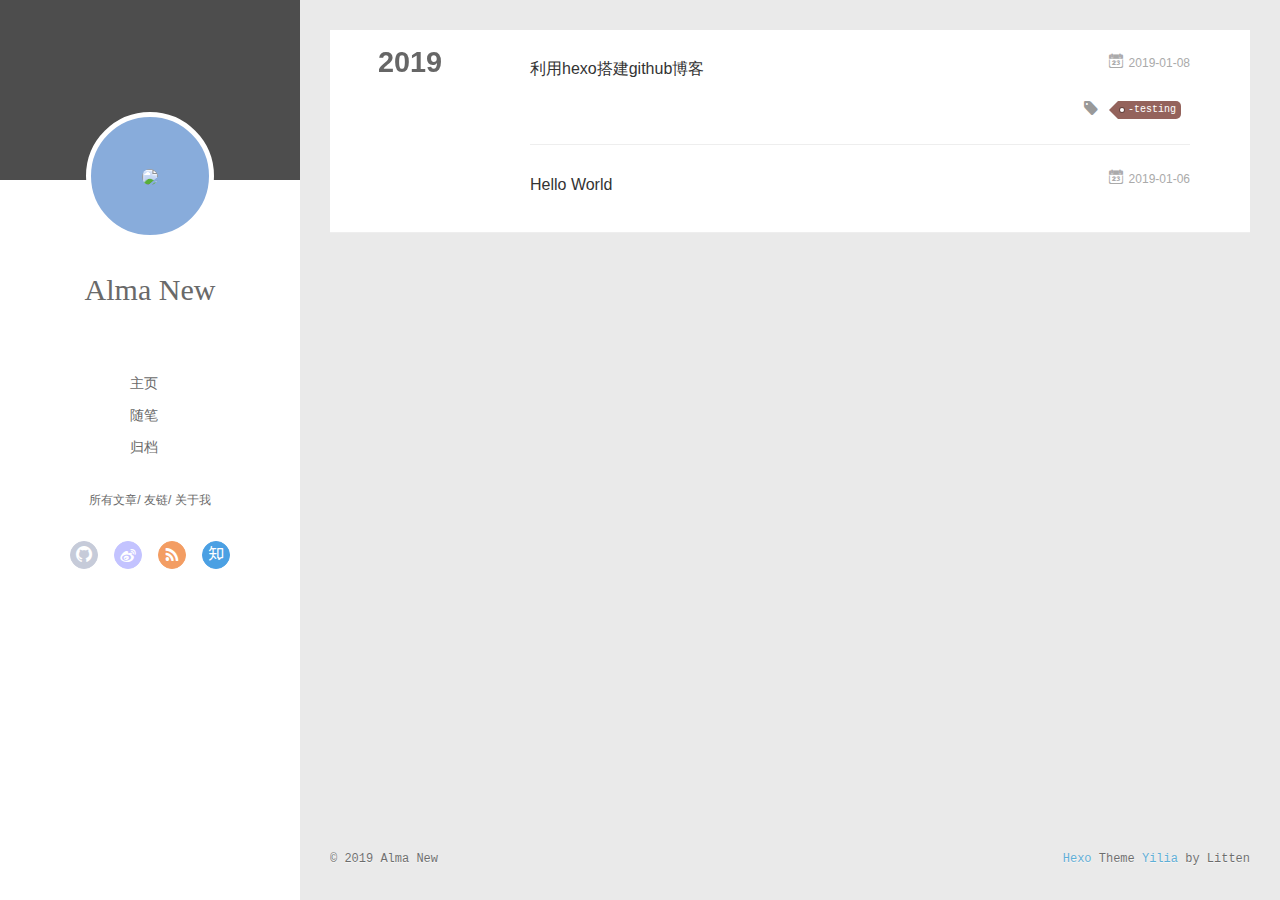
==== commit 8aed2955: "Site updated: 2019-01-09 21:13:14" ====
--- a/archives/index.html
+++ b/archives/index.html
@@ -256,15 +256,6 @@
   </div>
 </footer>
 
-
-              <script async src="//dn-lbstatics.qbox.me/busuanzi/2.3/busuanzi.pure.mini.js">
-              </script>
-              <span id="busuanzi_container_site_pv">
-                         ��վ�ܷ�����<span id="busuanzi_value_site_pv"></span>��
-               </span>
-              <span id="busuanzi_container_site_uv">
-                         �ܷÿ���<span id="busuanzi_value_site_uv"></span>�˴�
-              </span>
 
     </div>
     <script>
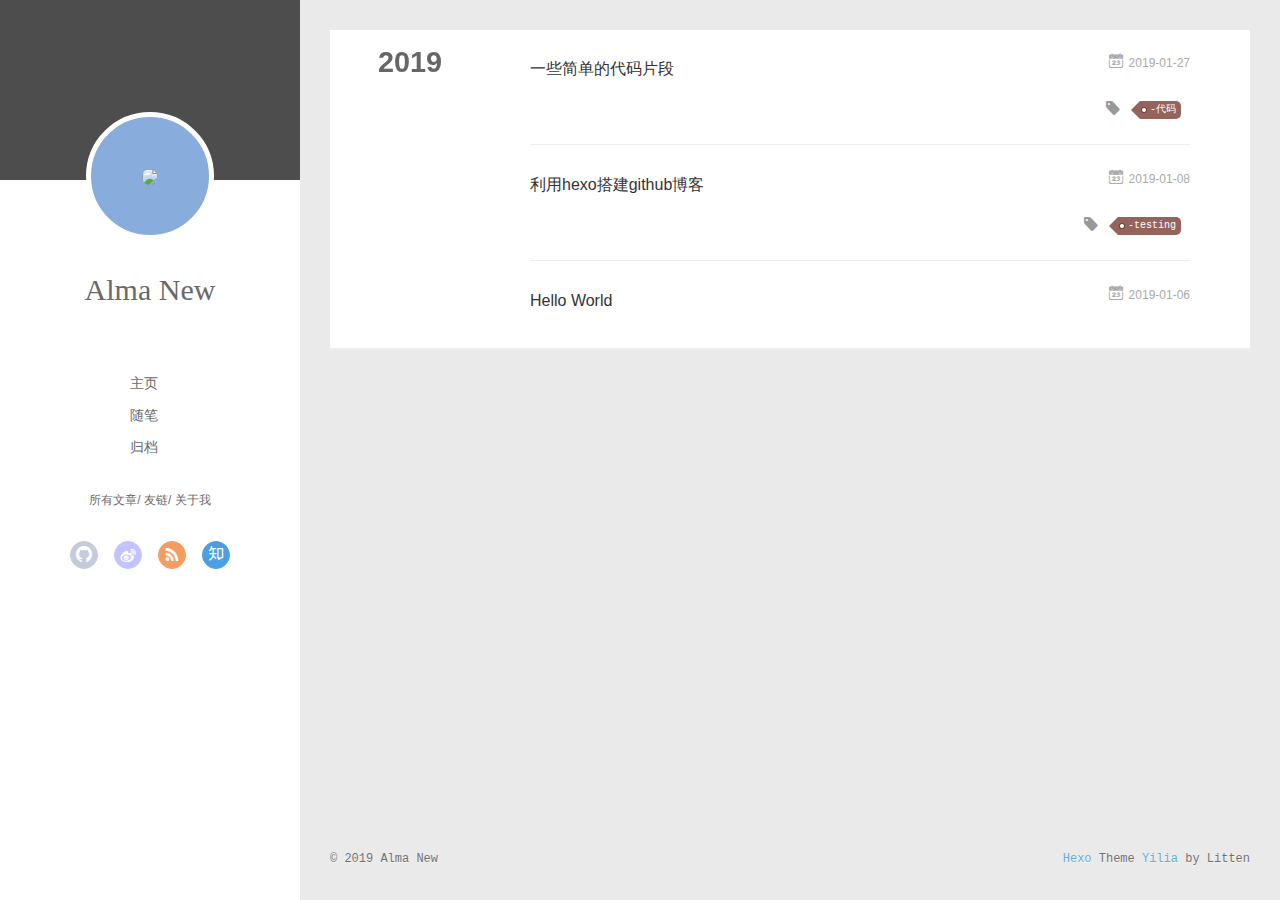
==== commit a7002f5b: "Site updated: 2019-01-27 21:59:35" ====
--- a/archives/index.html
+++ b/archives/index.html
@@ -173,6 +173,44 @@
   <div class="archive-article-inner">
     <header class="archive-article-header">
       	<div class="article-meta">
+	      	<a href="/2019/01/27/代码片段/" class="archive-article-date">
+  	<time datetime="2019-01-27T13:13:11.468Z" itemprop="datePublished"><i class="icon-calendar icon"></i>2019-01-27</time>
+</a>
+        </div>
+    	 
+  
+    <h1 itemprop="name">
+      <a class="archive-article-title" href="/2019/01/27/代码片段/">一些简单的代码片段</a>
+    </h1>
+  
+
+        <div class="article-info info-on-right">
+          
+	<div class="article-tag tagcloud">
+		<i class="icon-price-tags icon"></i>
+		<ul class="article-tag-list">
+			 
+        		<li class="article-tag-list-item">
+        			<a href="javascript:void(0)" class="js-tag article-tag-list-link color4">-代码</a>
+        		</li>
+      		
+		</ul>
+	</div>
+
+          
+
+        </div>
+        <div class="clearfix"></div>
+    </header>
+  </div>
+</article>
+  
+    
+    
+    <article class="archive-article archive-type-post">
+  <div class="archive-article-inner">
+    <header class="archive-article-header">
+      	<div class="article-meta">
 	      	<a href="/2019/01/08/利用hexo搭建github博客/" class="archive-article-date">
   	<time datetime="2019-01-08T13:13:15.825Z" itemprop="datePublished"><i class="icon-calendar icon"></i>2019-01-08</time>
 </a>
@@ -255,8 +293,6 @@
     </div>
   </div>
 </footer>
-
-
     </div>
     <script>
 	var yiliaConfig = {
@@ -334,6 +370,10 @@
              
               <li class="article-tag-list-item">
                 <a href="javascript:void(0)" class="js-tag color4">-testing</a>
+              </li>
+             
+              <li class="article-tag-list-item">
+                <a href="javascript:void(0)" class="js-tag color4">-代码</a>
               </li>
             
             <div class="clearfix"></div>
